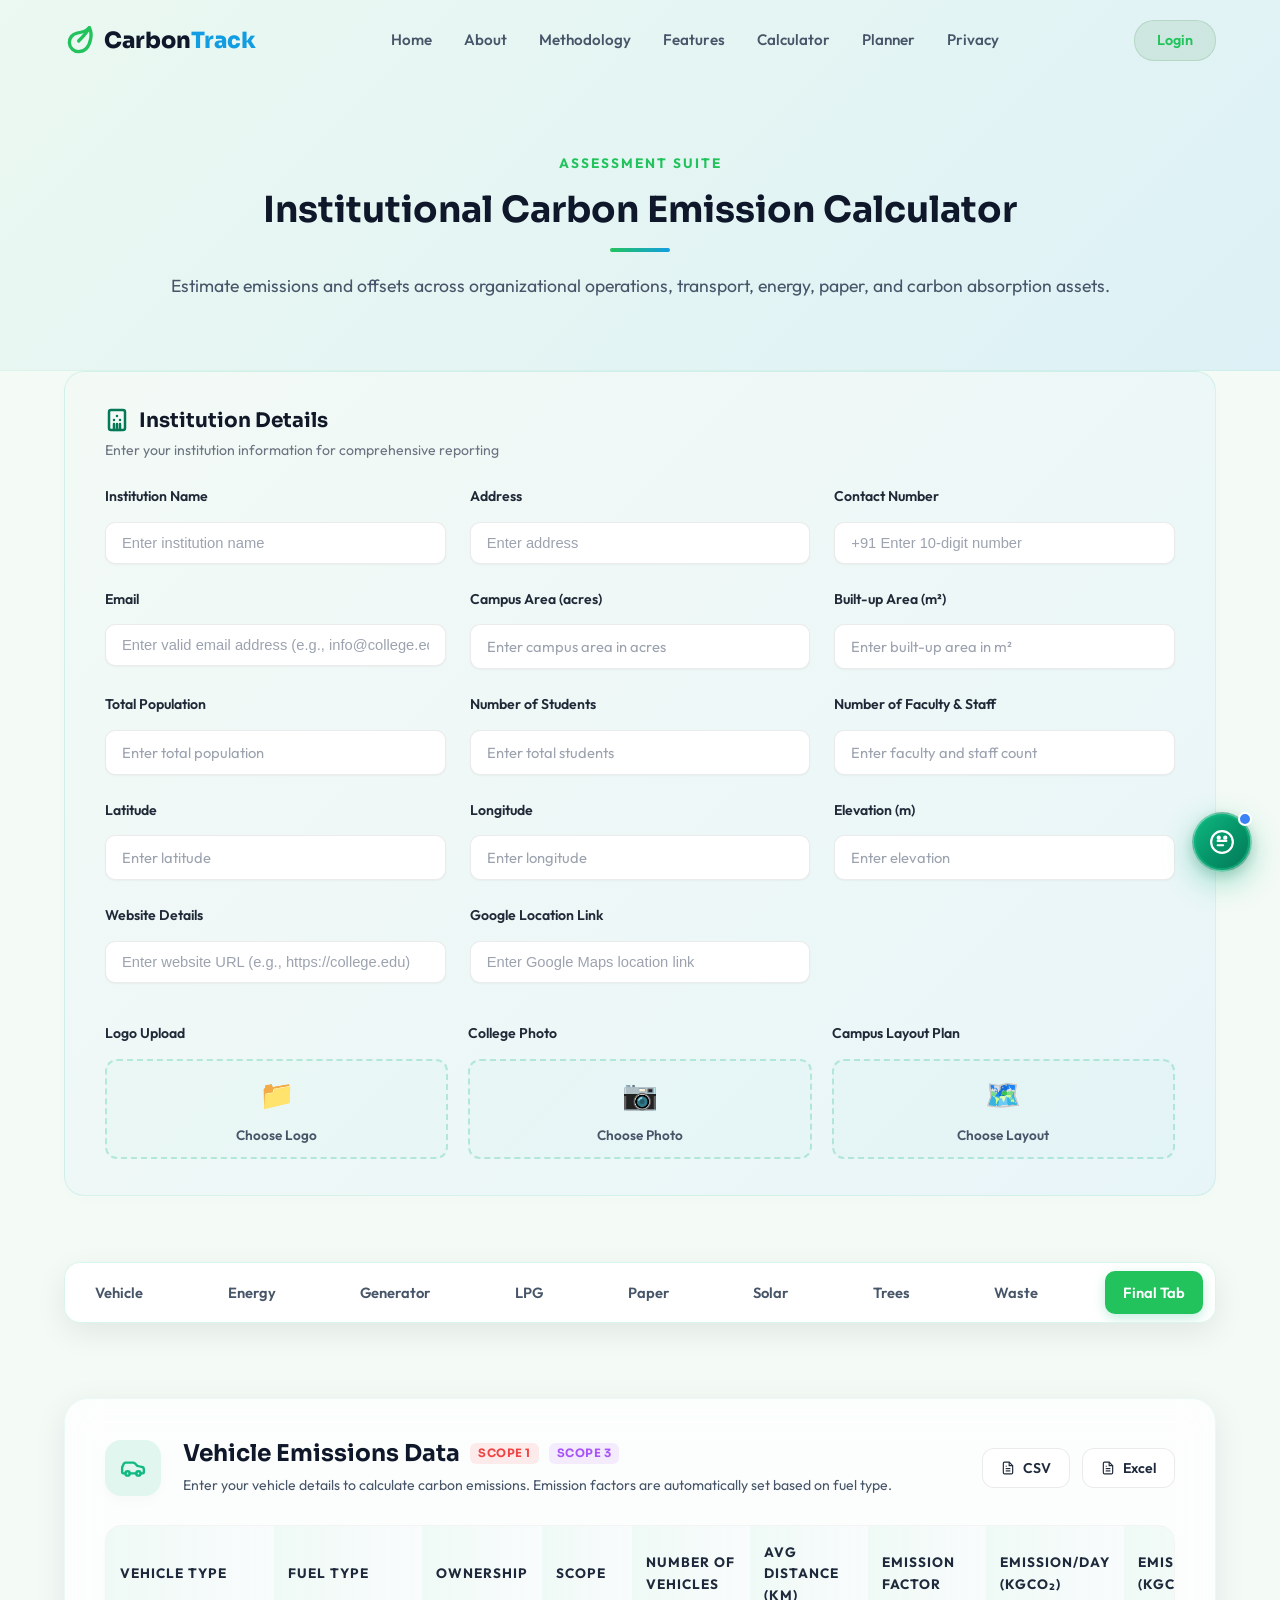
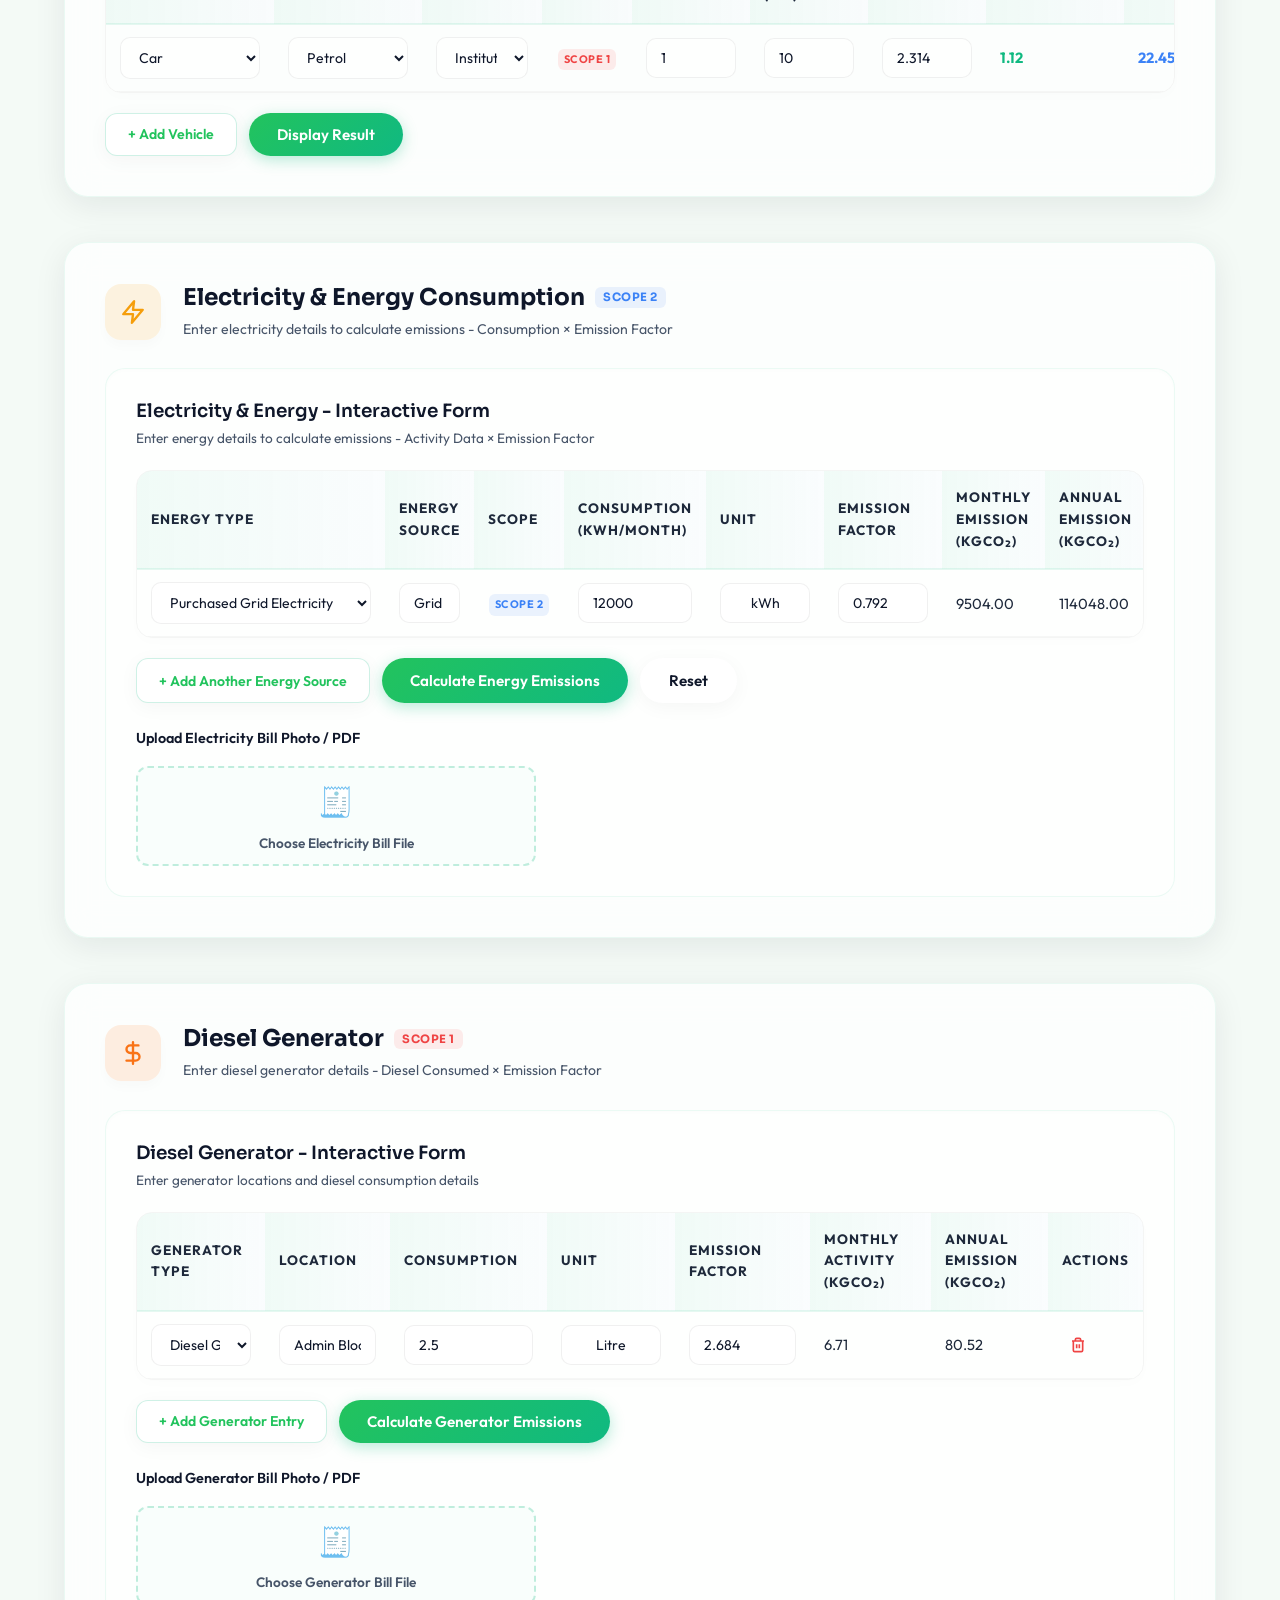
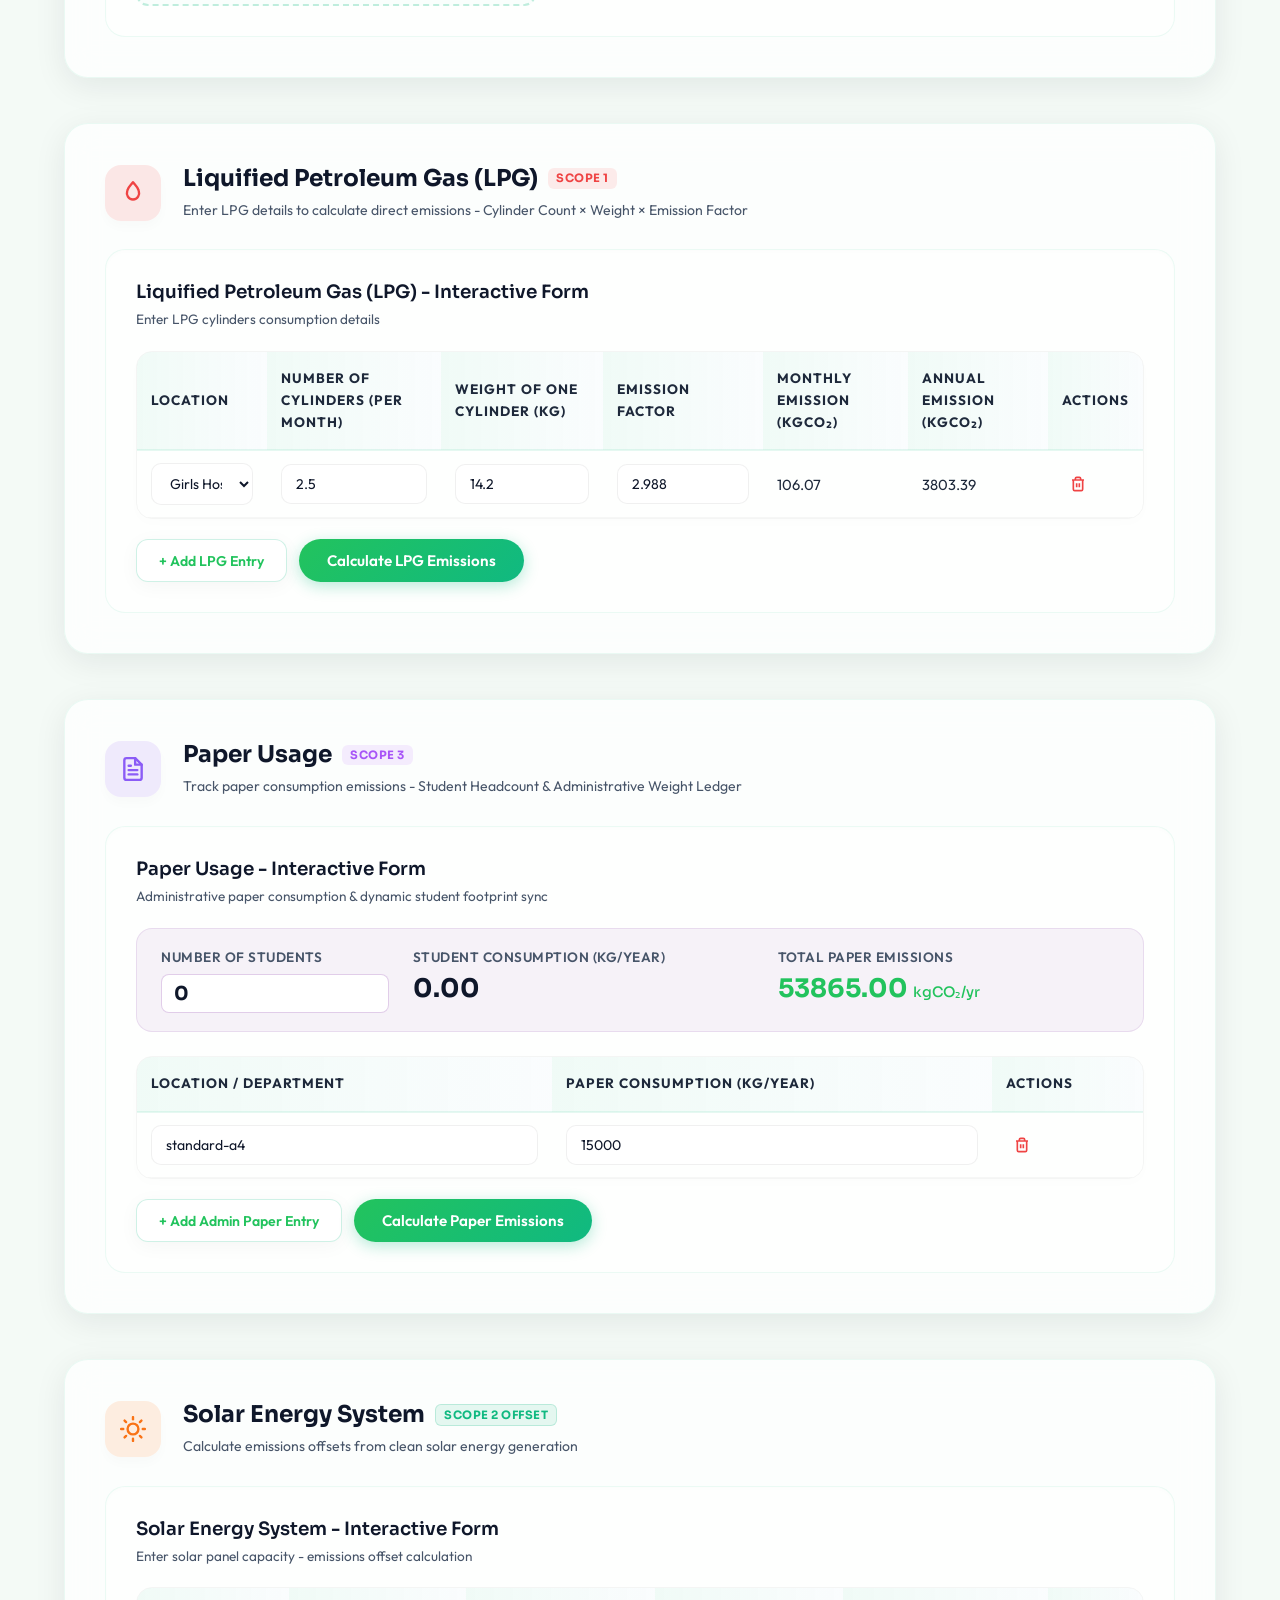
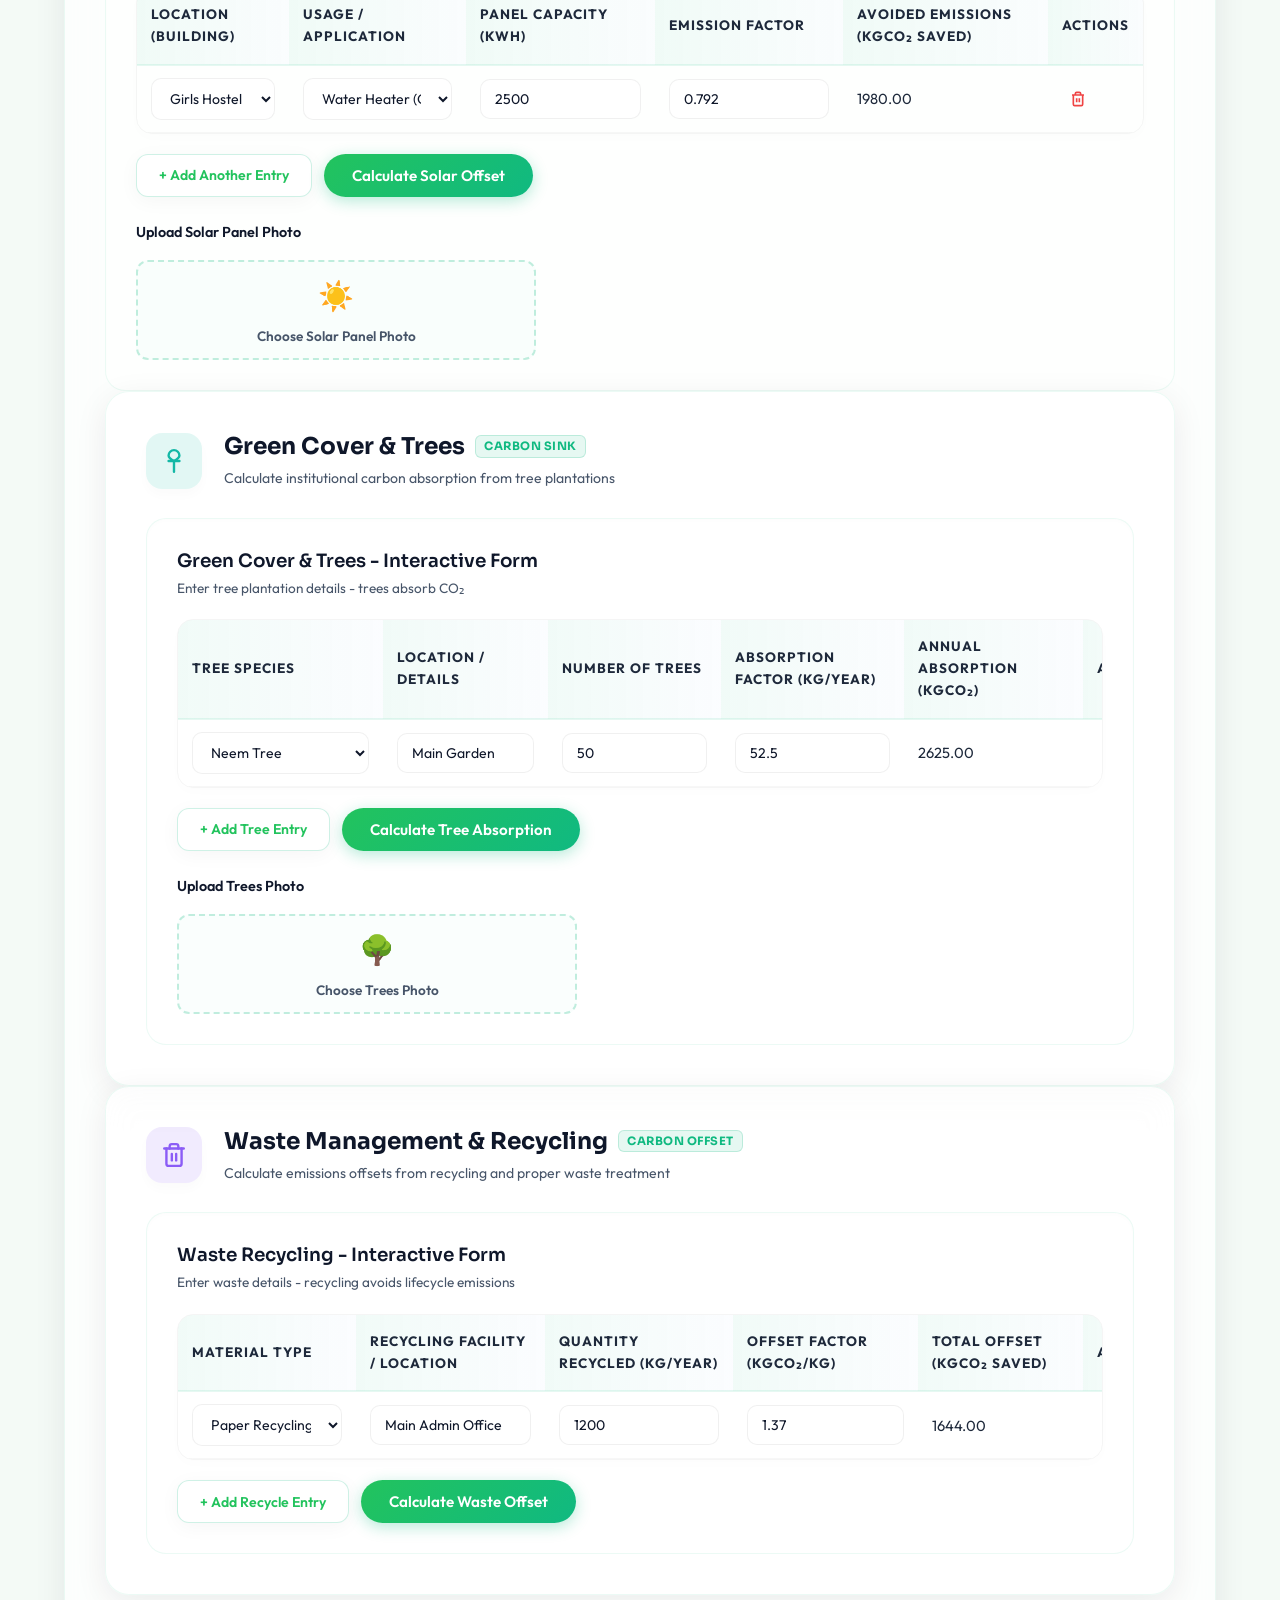
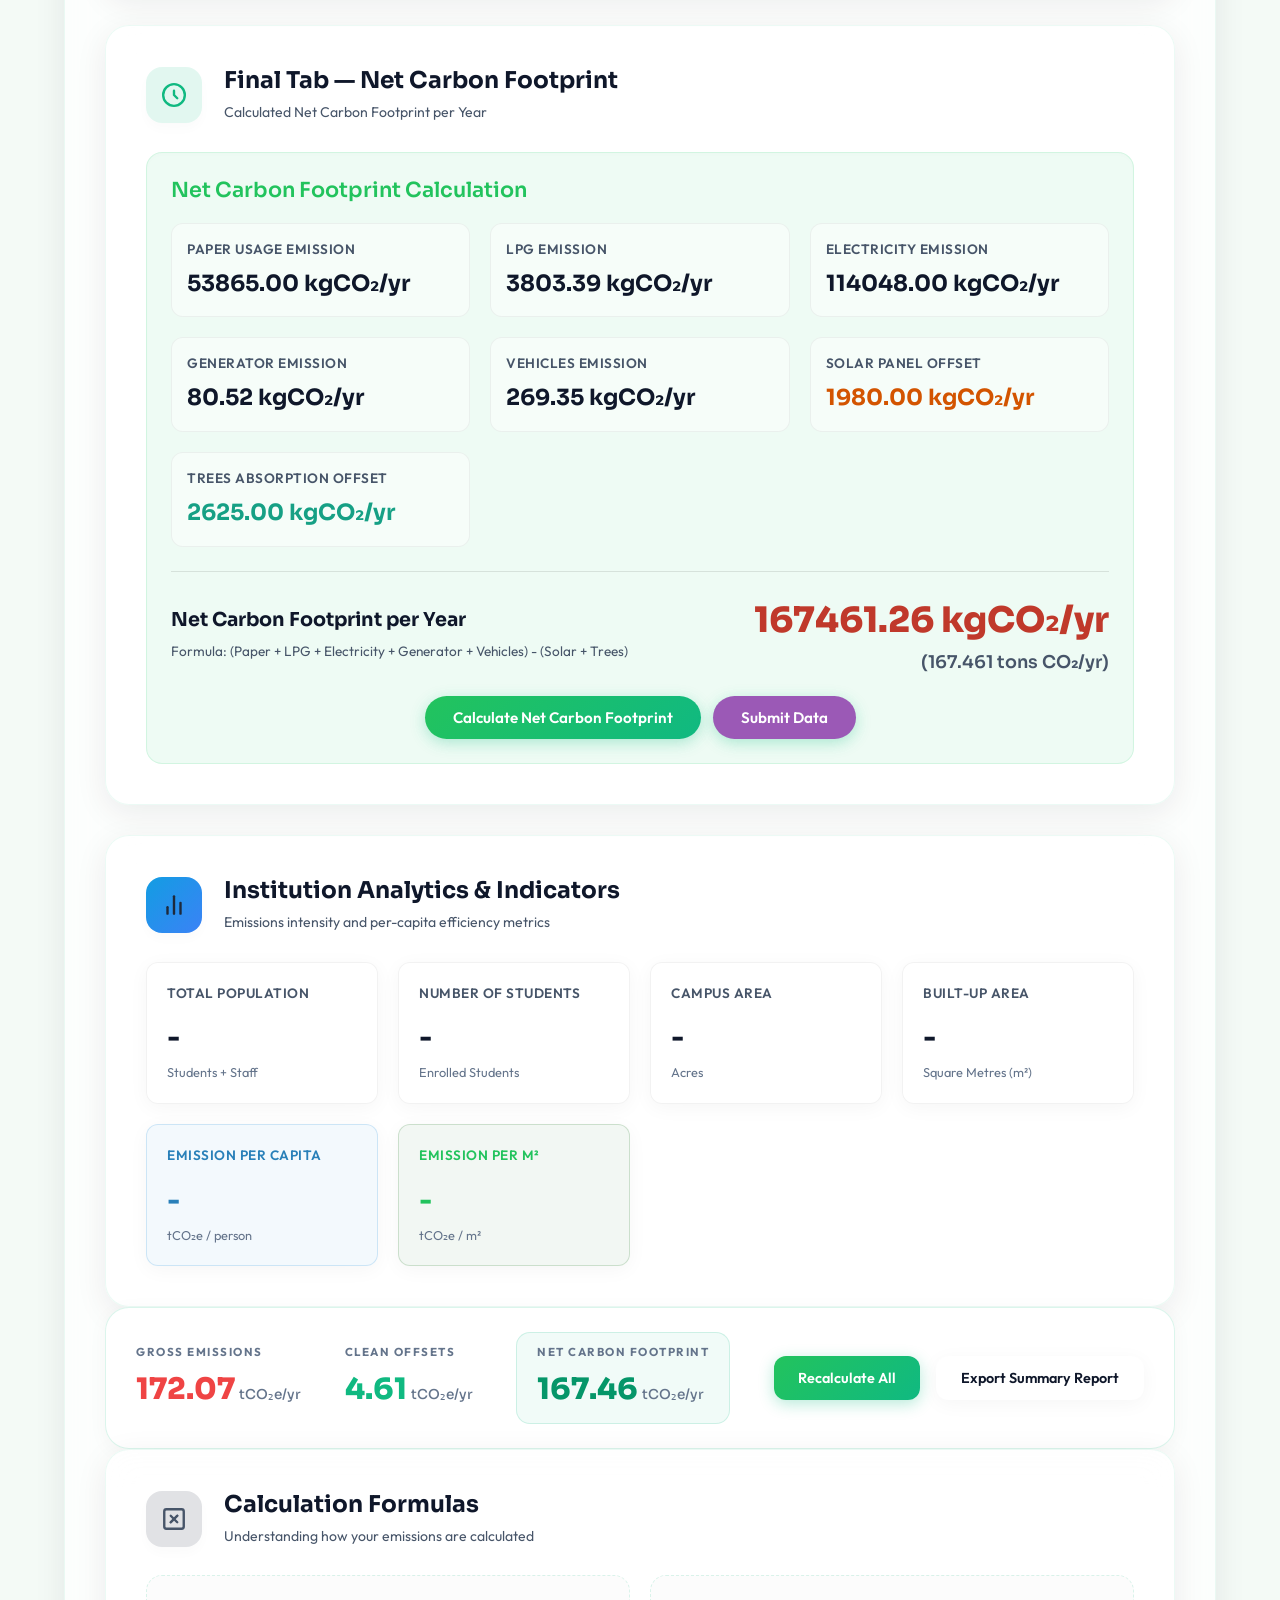
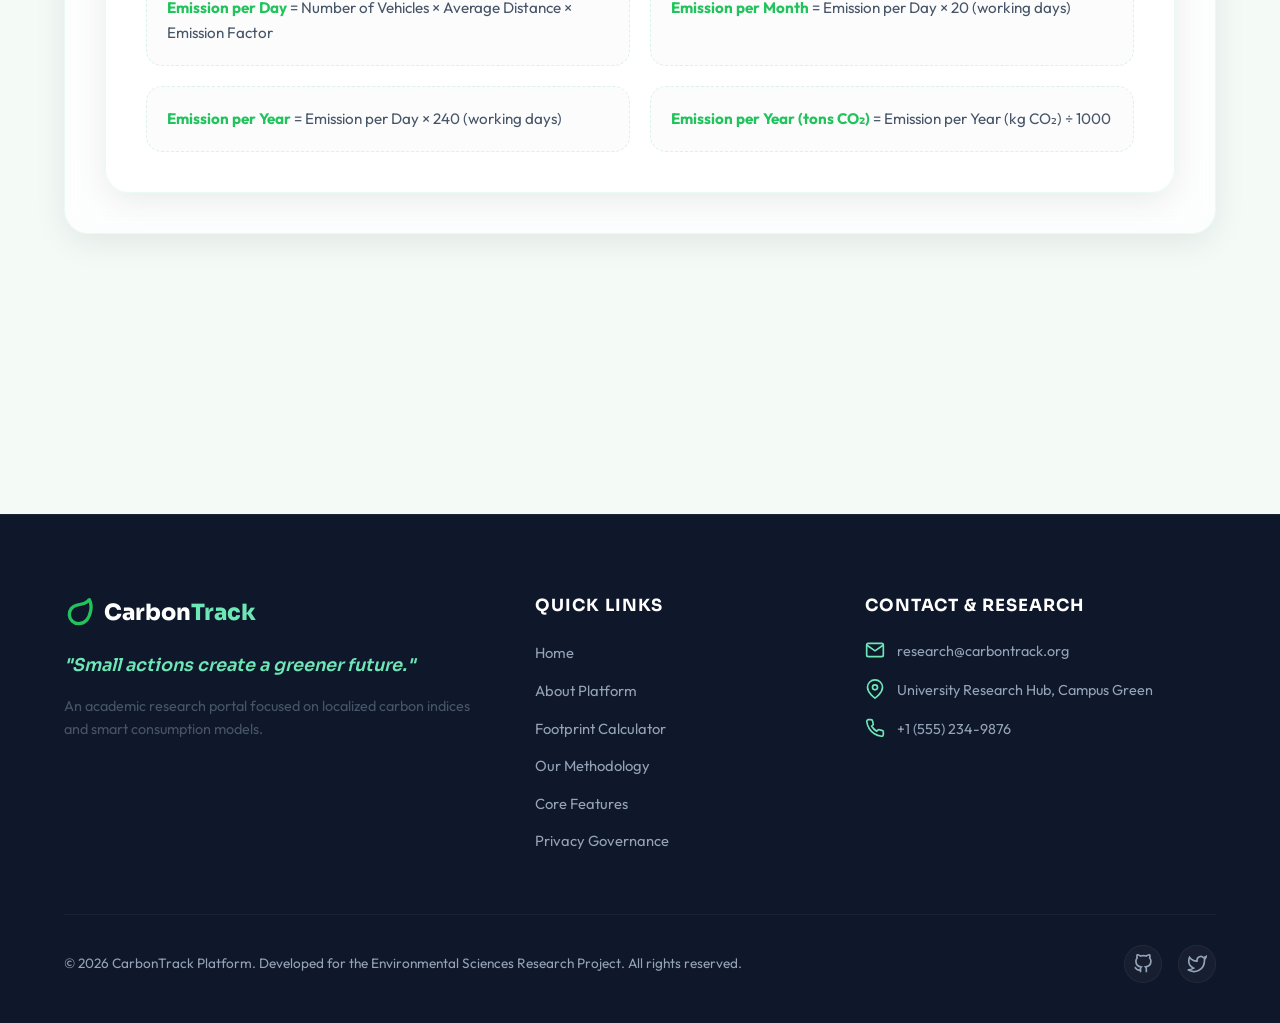
==== carbontrack/calculator.html @ 935bd458 "Add files via upload" ====
<!DOCTYPE html>
<html lang="en">
<head>
    <meta charset="UTF-8">
    <meta name="viewport" content="width=device-width, initial-scale=1.0">
    <title>Carbon Calculator — CarbonTrack</title>
    <!-- SEO Meta Tags -->
    <meta name="description" content="Advanced institutional carbon emission calculator. Compute Scope 1, 2, and 3 emissions, track fuel, energy, LPG, paper usage, solar offsets, and tree absorption in real-time.">
    <meta name="keywords" content="carbon calculator, emissions calculator, scope 1 2 3 tracker, institutional carbon footprint">
    <!-- Google Fonts -->
    <link rel="preconnect" href="https://fonts.googleapis.com">
    <link rel="preconnect" href="https://fonts.gstatic.com" crossorigin>
    <link href="https://fonts.googleapis.com/css2?family=Outfit:wght@300;400;500;600;700;800&family=Sora:wght@400;600;700;800&display=swap" rel="stylesheet">
    <!-- Stylesheets -->
    <link rel="stylesheet" href="styles.css">
</head>
<body>

    <!-- Header / Navigation Bar -->
    <header class="navbar" id="navbar">
        <div class="nav-container">
            <a href="index.html#home" class="logo" id="nav-logo">
                <svg class="logo-svg" viewBox="0 0 24 24" fill="none" stroke="currentColor" stroke-width="2.5" stroke-linecap="round" stroke-linejoin="round">
                    <path d="M11 20A7 7 0 0 1 9.8 6.1C15.5 5 17 4.48 19 2c1 2 2 3.5 1 8.5C18.4 18 14.5 20 11 20z"></path>
                    <path d="M19 2c-2.26 4.33-5.27 7.14-8 10"></path>
                </svg>
                <span>Carbon<span>Track</span></span>
            </a>
            
            <nav class="nav-menu" id="nav-menu">
                <a href="index.html#home" class="nav-link">Home</a>
                <a href="index.html#about" class="nav-link">About</a>
                <a href="index.html#methodology" class="nav-link">Methodology</a>
                <a href="index.html#features" class="nav-link">Features</a>
                <a href="calculator.html" class="nav-link active">Calculator</a>
                <a href="index.html#planner" class="nav-link">Planner</a>
                <a href="index.html#privacy" class="nav-link">Privacy</a>
                <a href="index.html#login" class="nav-btn-login-mobile">Login</a>
            </nav>

            <div class="nav-actions">
                <a href="index.html#login" class="btn-login-nav" id="login-nav-trigger">Login</a>
                <button class="hamburger-toggle" id="hamburger-toggle" aria-label="Toggle Menu">
                    <span></span>
                    <span></span>
                    <span></span>
                </button>
            </div>
        </div>
    </header>

    <!-- Page Title / Hero Area -->
    <section class="calculator-hero-section">
        <div class="container text-center">
            <span class="section-label">Assessment Suite</span>
            <h1 class="section-title">Institutional Carbon Emission Calculator</h1>
            <div class="title-bar"></div>
            <p class="section-desc">Estimate emissions and offsets across organizational operations, transport, energy, paper, and carbon absorption assets.</p>
        </div>
    </section>

    <!-- Main Calculator Content -->
    <section class="calculator-page-content" style="padding-top: 0;">
        <div class="container">
            <div class="calculator-layout-wrapper">
                
                <!-- 1. Institution Details Card -->
                <div class="calc-card org-details-card scroll-reveal">
                    <div class="org-details-header">
                        <div class="org-details-title-row">
                            <span class="org-details-icon">
                                <svg viewBox="0 0 24 24" fill="none" stroke="currentColor" stroke-width="2.5" stroke-linecap="round" stroke-linejoin="round">
                                    <rect x="4" y="2" width="16" height="20" rx="2" ry="2"></rect>
                                    <line x1="9" y1="22" x2="9" y2="16"></line>
                                    <line x1="15" y1="22" x2="15" y2="16"></line>
                                    <line x1="12" y1="16" x2="12" y2="22"></line>
                                    <path d="M12 8h.01"></path>
                                    <path d="M9 12h.01"></path>
                                    <path d="M15 12h.01"></path>
                                </svg>
                            </span>
                            <h3>Institution Details</h3>
                        </div>
                        <p class="org-details-subtitle">Enter your institution information for comprehensive reporting</p>
                    </div>
                    <div class="calc-card-body">
                        <div class="calculator-form-grid">
                            <div class="form-control">
                                <label for="org-name">Institution Name</label>
                                <input type="text" id="org-name" placeholder="Enter institution name">
                            </div>
                            <div class="form-control">
                                <label for="org-address">Address</label>
                                <input type="text" id="org-address" placeholder="Enter address">
                            </div>
                            <div class="form-control">
                                <label for="org-contact">Contact Number</label>
                                <input type="text" id="org-contact" placeholder="+91 Enter 10-digit number">
                            </div>
                            <div class="form-control">
                                <label for="org-email">Email</label>
                                <input type="email" id="org-email" placeholder="Enter valid email address (e.g., info@college.edu)">
                            </div>
                            <div class="form-control">
                                <label for="org-total-area">Campus Area (acres)</label>
                                <input type="number" id="org-total-area" placeholder="Enter campus area in acres" min="0" step="any">
                            </div>
                            <div class="form-control">
                                <label for="org-builtup-area">Built-up Area (m²)</label>
                                <input type="number" id="org-builtup-area" placeholder="Enter built-up area in m²" min="0" step="any">
                            </div>
                            <div class="form-control">
                                <label for="org-population">Total Population</label>
                                <input type="number" id="org-population" placeholder="Enter total population" min="0">
                            </div>
                            <div class="form-control">
                                <label for="inst-num-students">Number of Students</label>
                                <input type="number" id="inst-num-students" placeholder="Enter total students" min="0">
                            </div>
                            <div class="form-control">
                                <label for="inst-num-faculty-staff">Number of Faculty & Staff</label>
                                <input type="number" id="inst-num-faculty-staff" placeholder="Enter faculty and staff count" min="0">
                            </div>
                            <div class="form-control">
                                <label for="org-lat">Latitude</label>
                                <input type="number" id="org-lat" placeholder="Enter latitude" step="any">
                            </div>
                            <div class="form-control">
                                <label for="org-lng">Longitude</label>
                                <input type="number" id="org-lng" placeholder="Enter longitude" step="any">
                            </div>
                            <div class="form-control">
                                <label for="org-elevation">Elevation (m)</label>
                                <input type="number" id="org-elevation" placeholder="Enter elevation">
                            </div>
                            <div class="form-control">
                                <label for="org-website">Website Details</label>
                                <input type="url" id="org-website" placeholder="Enter website URL (e.g., https://college.edu)">
                            </div>
                            <div class="form-control">
                                <label for="org-google-maps">Google Location Link</label>
                                <input type="url" id="org-google-maps" placeholder="Enter Google Maps location link">
                            </div>
                            <!-- 3 file upload controls in one line -->
                            <div style="grid-column: 1 / -1; display: grid; grid-template-columns: repeat(auto-fit, minmax(240px, 1fr)); gap: 20px; margin-top: 15px;">
                                <div class="form-control file-upload-control" style="margin: 0;">
                                    <label>Logo Upload</label>
                                    <div class="custom-file-upload">
                                        <input type="file" id="org-logo-file" accept="image/*">
                                        <div class="upload-placeholder" id="logo-placeholder">
                                            <span class="upload-icon">📁</span>
                                            <span class="upload-text">Choose Logo</span>
                                        </div>
                                        <div class="logo-preview-container" id="logo-preview-box" style="display: none;">
                                            <img id="logo-preview-img" src="" alt="Logo Preview">
                                            <button class="remove-preview-btn" id="btn-remove-logo" type="button">&times;</button>
                                        </div>
                                    </div>
                                </div>
                                <div class="form-control file-upload-control" style="margin: 0;">
                                    <label>College Photo</label>
                                    <div class="custom-file-upload">
                                        <input type="file" id="org-photo-file" accept="image/*">
                                        <div class="upload-placeholder" id="photo-placeholder">
                                            <span class="upload-icon">📷</span>
                                            <span class="upload-text">Choose Photo</span>
                                        </div>
                                        <div class="photo-preview-container" id="photo-preview-box" style="display: none;">
                                            <img id="photo-preview-img" src="" alt="College Photo Preview">
                                            <button class="remove-preview-btn" id="btn-remove-photo" type="button">&times;</button>
                                        </div>
                                    </div>
                                </div>
                                <div class="form-control file-upload-control" style="margin: 0;">
                                    <label>Campus Layout Plan</label>
                                    <div class="custom-file-upload">
                                        <input type="file" id="org-layout-file" accept="image/*,application/pdf">
                                        <div class="upload-placeholder" id="layout-placeholder">
                                            <span class="upload-icon">🗺️</span>
                                            <span class="upload-text">Choose Layout</span>
                                        </div>
                                        <div class="layout-preview-container" id="layout-preview-box" style="display: none;">
                                            <span class="file-icon">📄</span>
                                            <span id="layout-file-name" class="file-name-label">Layout File</span>
                                            <button class="remove-preview-btn" id="btn-remove-layout" type="button">&times;</button>
                                        </div>
                                    </div>
                                </div>
                            </div>
                        </div>
                    </div>
                </div>

                <!-- Calculator Category Sub-Navigation Bar -->
                <div class="calculator-subnav-wrapper" id="calc-subnav-wrapper" style="margin-top: 15px;">
                    <nav class="calculator-subnav" id="calc-subnav">
                        <a href="#sec-vehicle" class="subnav-link active" data-sec="sec-vehicle">Vehicle</a>
                        <a href="#sec-energy" class="subnav-link" data-sec="sec-energy">Energy</a>
                        <a href="#sec-generator" class="subnav-link" data-sec="sec-generator">Generator</a>
                        <a href="#sec-lpg" class="subnav-link" data-sec="sec-lpg">LPG</a>
                        <a href="#sec-paper" class="subnav-link" data-sec="sec-paper">Paper</a>
                        <a href="#sec-solar" class="subnav-link" data-sec="sec-solar">Solar</a>
                        <a href="#sec-trees" class="subnav-link" data-sec="sec-trees">Trees</a>
                        <a href="#sec-waste" class="subnav-link" data-sec="sec-waste">Waste</a>
                        <a href="#sec-final" class="subnav-link" data-sec="sec-final">Final Tab</a>
                    </nav>
                </div>

                <!-- 2. Vehicle Emissions Data Card -->
                <div class="calc-card glass-card scroll-reveal" id="sec-vehicle">
                    <div class="calc-card-header">
                        <div class="header-icon-box bg-green">
                            <svg viewBox="0 0 24 24" fill="none" stroke="currentColor" stroke-width="2.2" stroke-linecap="round" stroke-linejoin="round">
                                <path d="M19 17h2c.6 0 1-.4 1-1v-3c0-.9-.7-1.7-1.5-1.9C18.7 10.6 16 10 16 10s-1.3-1.4-2.2-2.3c-.5-.4-1.1-.7-1.8-.7H5c-.6 0-1.1.4-1.4.9l-1.4 2.9A3.7 3.7 0 0 0 2 12v4c0 .6.4 1 1 1h2"></path>
                                <circle cx="7" cy="17" r="2"></circle>
                                <path d="M9 17h6"></path>
                                <circle cx="17" cy="17" r="2"></circle>
                            </svg>
                        </div>
                        <div class="header-titles">
                            <h3 style="display: flex; align-items: center; gap: 10px; flex-wrap: wrap;">
                                Vehicle Emissions Data
                                <span class="init-scope-badge scope1">Scope 1</span>
                                <span class="init-scope-badge scope3">Scope 3</span>
                            </h3>
                            <p>Enter your vehicle details to calculate carbon emissions. Emission factors are automatically set based on fuel type.</p>
                        </div>
                        <div class="header-actions">
                            <button class="btn btn-export" id="btn-export-vehicle-csv">
                                <svg width="14" height="14" viewBox="0 0 24 24" fill="none" stroke="currentColor" stroke-width="2"><path d="M14 2H6a2 2 0 0 0-2 2v16a2 2 0 0 0 2 2h12a2 2 0 0 0 2-2V8z"></path><polyline points="14 2 14 8 20 8"></polyline><line x1="16" y1="13" x2="8" y2="13"></line><line x1="16" y1="17" x2="8" y2="17"></line><polyline points="10 9 9 9 8 9"></polyline></svg>
                                CSV
                            </button>
                            <button class="btn btn-export" id="btn-export-vehicle-excel">
                                <svg width="14" height="14" viewBox="0 0 24 24" fill="none" stroke="currentColor" stroke-width="2"><path d="M14 2H6a2 2 0 0 0-2 2v16a2 2 0 0 0 2 2h12a2 2 0 0 0 2-2V8z"></path><polyline points="14 2 14 8 20 8"></polyline><line x1="16" y1="13" x2="8" y2="13"></line><line x1="16" y1="17" x2="8" y2="17"></line><polyline points="10 9 9 9 8 9"></polyline></svg>
                                Excel
                            </button>
                        </div>
                    </div>
                    <div class="calc-card-body">
                        <div class="table-container">
                            <table class="calc-table" id="vehicle-table">
                                <thead>
                                    <tr>
                                        <th>Vehicle Type</th>
                                        <th>Fuel Type</th>
                                        <th>Ownership</th>
                                        <th>Scope</th>
                                        <th>Number of Vehicles</th>
                                        <th>Avg Distance (km)</th>
                                        <th>Emission Factor</th>
                                        <th>Emission/Day (kgCO₂)</th>
                                        <th>Emission/Month (kgCO₂)</th>
                                        <th>Emission/Year (kgCO₂)</th>
                                        <th>Emission/Year (tons CO₂)</th>
                                        <th>Actions</th>
                                    </tr>
                                </thead>
                                <tbody id="vehicle-rows-container">
                                    <!-- Dynamic rows inserted here -->
                                </tbody>
                            </table>
                        </div>
                        <div class="form-actions-row" style="margin-top: 16px; display: flex; gap: 12px; flex-wrap: wrap;">
                            <button class="btn btn-add" id="btn-add-vehicle">
                                <span>+ Add Vehicle</span>
                            </button>
                            <button class="btn btn-primary" id="btn-calculate-vehicles">Display Result</button>
                        </div>

                        <!-- Vehicle Results Summary Card -->
                        <div class="vehicle-results-summary" id="vehicle-results-summary" style="display: none; margin-top: 24px; background: rgba(46, 204, 113, 0.08); padding: 18px 24px; border-radius: 16px; border: 1px solid rgba(46, 204, 113, 0.15);">
                            <h4 style="font-size: 1.1rem; font-weight: 700; color: var(--primary); margin-bottom: 12px; font-family: var(--font-display);">Vehicle Emissions Summary</h4>
                            <div style="display: flex; gap: 24px; flex-wrap: wrap;">
                                <div style="flex: 1; min-width: 150px;">
                                    <span style="font-size: 0.85rem; color: var(--text-secondary); display: block; font-weight: 600; text-transform: uppercase; letter-spacing: 0.5px;">Total Daily Emission</span>
                                    <span id="vehicle-sum-day" style="font-size: 1.6rem; font-weight: 700; color: var(--dark); font-family: var(--font-display);">0.00 <span style="font-size: 0.9rem; font-weight: 500; color: var(--text-secondary);">kgCO₂/day</span></span>
                                </div>
                                <div style="flex: 1.5; min-width: 180px;">
                                    <span style="font-size: 0.85rem; color: var(--text-secondary); display: block; font-weight: 600; text-transform: uppercase; letter-spacing: 0.5px;">Total Monthly Emission</span>
                                    <span id="vehicle-sum-month" style="font-size: 1.6rem; font-weight: 700; color: var(--dark); font-family: var(--font-display);">0.00 <span style="font-size: 0.9rem; font-weight: 500; color: var(--text-secondary);">kgCO₂/month</span></span>
                                </div>
                                <div style="flex: 1.5; min-width: 180px;">
                                    <span style="font-size: 0.85rem; color: var(--text-secondary); display: block; font-weight: 600; text-transform: uppercase; letter-spacing: 0.5px;">Total Annual Emission</span>
                                    <span id="vehicle-sum-year" style="font-size: 1.6rem; font-weight: 700; color: var(--primary); font-family: var(--font-display);">0.00 <span style="font-size: 0.9rem; font-weight: 500; color: var(--text-secondary);">kgCO₂/yr</span></span>
                                </div>
                            </div>
                        </div>
                    </div>
                </div>

                <!-- 3. Electricity & Energy Consumption Card -->
                <div class="calc-card glass-card scroll-reveal" id="sec-energy">
                    <div class="calc-card-header">
                        <div class="header-icon-box bg-yellow">
                            <svg viewBox="0 0 24 24" fill="none" stroke="currentColor" stroke-width="2.2" stroke-linecap="round" stroke-linejoin="round">
                                <polygon points="13 2 3 14 12 14 11 22 21 10 12 10 13 2"></polygon>
                            </svg>
                        </div>
                        <div class="header-titles">
                            <h3 style="display: flex; align-items: center; gap: 10px; flex-wrap: wrap;">
                                Electricity & Energy Consumption
                                <span class="init-scope-badge scope2">Scope 2</span>
                            </h3>
                            <p>Enter electricity details to calculate emissions - Consumption &times; Emission Factor</p>
                        </div>
                    </div>
                    <div class="calc-card-body">
                        <div class="nested-form-section">
                            <h4 class="nested-title">Electricity & Energy - Interactive Form</h4>
                            <p class="nested-subtitle">Enter energy details to calculate emissions - Activity Data &times; Emission Factor</p>
                            
                            <div class="table-container" style="margin-top: 16px;">
                                <table class="calc-table" id="energy-table">
                                    <thead>
                                        <tr>
                                            <th>Energy Type</th>
                                            <th>Energy Source</th>
                                            <th>Scope</th>
                                            <th>Consumption (kWh/month)</th>
                                            <th>Unit</th>
                                            <th>Emission Factor</th>
                                            <th>Monthly Emission (kgCO₂)</th>
                                            <th>Annual Emission (kgCO₂)</th>
                                            <th>Actions</th>
                                        </tr>
                                    </thead>
                                    <tbody id="energy-rows-container">
                                        <!-- Dynamic rows inserted here -->
                                    </tbody>
                                </table>
                            </div>

                            <div class="form-actions-row" style="margin-top: 16px; display: flex; gap: 12px; flex-wrap: wrap;">
                                <button class="btn btn-add" id="btn-add-energy">
                                    <span>+ Add Another Energy Source</span>
                                </button>
                                <button class="btn btn-primary" id="btn-calculate-energy">Calculate Energy Emissions</button>
                                <button class="btn btn-secondary" id="btn-reset-energy">Reset</button>
                            </div>

                            <!-- Electricity Bill Photo Upload -->
                            <div class="form-control file-upload-control" style="margin-top: 24px; max-width: 400px;">
                                <label style="font-weight: 600; color: var(--dark);">Upload Electricity Bill Photo / PDF</label>
                                <div class="custom-file-upload" style="margin-top: 8px;">
                                    <input type="file" id="electricity-bill-file" accept="image/*,application/pdf">
                                    <div class="upload-placeholder" id="electricity-placeholder">
                                        <span class="upload-icon">🧾</span>
                                        <span class="upload-text">Choose Electricity Bill File</span>
                                    </div>
                                    <div class="logo-preview-container" id="electricity-preview-box" style="display: none; align-items: center; gap: 12px; padding: 10px; background: rgba(0,0,0,0.02); border-radius: 8px; border: 1px dashed rgba(0,0,0,0.15);">
                                        <span class="file-icon" style="font-size: 1.5rem;">📄</span>
                                        <span id="electricity-file-name" class="file-name-label" style="font-size: 0.9rem; font-weight: 500; color: var(--dark); overflow: hidden; text-overflow: ellipsis; white-space: nowrap; max-width: 200px;">electricity_bill.pdf</span>
                                        <button class="remove-preview-btn" id="btn-remove-electricity" type="button" style="margin-left: auto; background: none; border: none; font-size: 1.2rem; cursor: pointer; color: #ef4444; font-weight: bold; padding: 0 5px;">&times;</button>
                                    </div>
                                </div>
                            </div>
                        </div>
                    </div>
                </div>

                <!-- 4. Diesel Generator Card -->
                <div class="calc-card glass-card scroll-reveal" id="sec-generator">
                    <div class="calc-card-header">
                        <div class="header-icon-box bg-orange">
                            <svg viewBox="0 0 24 24" fill="none" stroke="currentColor" stroke-width="2.2" stroke-linecap="round" stroke-linejoin="round">
                                <path d="M12 2v20M17 5H9.5a3.5 3.5 0 0 0 0 7h5a3.5 3.5 0 0 1 0 7H6"></path>
                            </svg>
                        </div>
                        <div class="header-titles">
                            <h3 style="display: flex; align-items: center; gap: 10px; flex-wrap: wrap;">
                                Diesel Generator
                                <span class="init-scope-badge scope1">Scope 1</span>
                            </h3>
                            <p>Enter diesel generator details - Diesel Consumed &times; Emission Factor</p>
                        </div>
                    </div>
                    <div class="calc-card-body">
                        <div class="nested-form-section">
                            <h4 class="nested-title">Diesel Generator - Interactive Form</h4>
                            <p class="nested-subtitle">Enter generator locations and diesel consumption details</p>
                            
                            <div class="table-container" style="margin-top: 16px;">
                                <table class="calc-table" id="generator-table">
                                    <thead>
                                        <tr>
                                            <th>Generator Type</th>
                                            <th>Location</th>
                                            <th>Consumption</th>
                                            <th>Unit</th>
                                            <th>Emission Factor</th>
                                            <th>Monthly Activity (kgCO₂)</th>
                                            <th>Annual Emission (kgCO₂)</th>
                                            <th>Actions</th>
                                        </tr>
                                    </thead>
                                    <tbody id="generator-rows-container">
                                        <!-- Dynamic rows inserted here -->
                                    </tbody>
                                </table>
                            </div>

                            <div class="form-actions-row" style="margin-top: 16px; display: flex; gap: 12px; flex-wrap: wrap;">
                                 <button class="btn btn-add" id="btn-add-generator">
                                     <span>+ Add Generator Entry</span>
                                 </button>
                                 <button class="btn btn-primary" id="btn-calculate-generator">Calculate Generator Emissions</button>
                             </div>

                             <!-- Generator Bill Photo Upload -->
                             <div class="form-control file-upload-control" style="margin-top: 24px; max-width: 400px;">
                                 <label style="font-weight: 600; color: var(--dark);">Upload Generator Bill Photo / PDF</label>
                                 <div class="custom-file-upload" style="margin-top: 8px;">
                                     <input type="file" id="generator-bill-file" accept="image/*,application/pdf">
                                     <div class="upload-placeholder" id="generator-placeholder">
                                         <span class="upload-icon">🧾</span>
                                         <span class="upload-text">Choose Generator Bill File</span>
                                     </div>
                                     <div class="logo-preview-container" id="generator-preview-box" style="display: none; align-items: center; gap: 12px; padding: 10px; background: rgba(0,0,0,0.02); border-radius: 8px; border: 1px dashed rgba(0,0,0,0.15);">
                                         <span class="file-icon" style="font-size: 1.5rem;">📄</span>
                                         <span id="generator-file-name" class="file-name-label" style="font-size: 0.9rem; font-weight: 500; color: var(--dark); overflow: hidden; text-overflow: ellipsis; white-space: nowrap; max-width: 200px;">generator_bill.pdf</span>
                                         <button class="remove-preview-btn" id="btn-remove-generator-bill" type="button" style="margin-left: auto; background: none; border: none; font-size: 1.2rem; cursor: pointer; color: #ef4444; font-weight: bold; padding: 0 5px;">&times;</button>
                                     </div>
                                 </div>
                             </div>
                        </div>
                    </div>
                </div>

                <!-- 5. Liquified Petroleum Gas (LPG) Card -->
                <div class="calc-card glass-card scroll-reveal" id="sec-lpg">
                    <div class="calc-card-header">
                        <div class="header-icon-box bg-red">
                            <svg viewBox="0 0 24 24" fill="none" stroke="currentColor" stroke-width="2.2" stroke-linecap="round" stroke-linejoin="round">
                                <path d="M12 2c1.7 2.6 4.3 4.1 5.3 7.8 1.2 4-1 8.2-5.3 8.2-4.3 0-6.5-4.2-5.3-8.2 1-3.7 3.6-5.2 5.3-7.8z"></path>
                            </svg>
                        </div>
                        <div class="header-titles">
                            <h3 style="display: flex; align-items: center; gap: 10px; flex-wrap: wrap;">
                                Liquified Petroleum Gas (LPG)
                                <span class="init-scope-badge scope1">Scope 1</span>
                            </h3>
                            <p>Enter LPG details to calculate direct emissions - Cylinder Count &times; Weight &times; Emission Factor</p>
                        </div>
                    </div>
                    <div class="calc-card-body">
                        <div class="nested-form-section">
                            <h4 class="nested-title">Liquified Petroleum Gas (LPG) - Interactive Form</h4>
                            <p class="nested-subtitle">Enter LPG cylinders consumption details</p>

                            <div class="table-container" style="margin-top: 16px;">
                                <table class="calc-table" id="lpg-table">
                                    <thead>
                                        <tr>
                                            <th>Location</th>
                                            <th>Number of Cylinders (per month)</th>
                                            <th>Weight of One Cylinder (kg)</th>
                                            <th>Emission Factor</th>
                                            <th>Monthly Emission (kgCO₂)</th>
                                            <th>Annual Emission (kgCO₂)</th>
                                            <th>Actions</th>
                                        </tr>
                                    </thead>
                                    <tbody id="lpg-rows-container">
                                        <!-- Dynamic rows inserted here -->
                                    </tbody>
                                </table>
                            </div>

                            <div class="form-actions-row" style="margin-top: 16px; display: flex; gap: 12px; flex-wrap: wrap;">
                                 <button class="btn btn-add" id="btn-add-lpg">
                                     <span>+ Add LPG Entry</span>
                                 </button>
                                 <button class="btn btn-primary" id="btn-calculate-lpg">Calculate LPG Emissions</button>
                             </div>

                             <!-- LPG Results Summary Card -->
                             <div class="lpg-results-summary" id="lpg-results-summary" style="display: none; margin-top: 24px; background: rgba(231, 76, 60, 0.08); padding: 18px 24px; border-radius: 16px; border: 1px solid rgba(231, 76, 60, 0.15);">
                                 <h4 style="font-size: 1.1rem; font-weight: 700; color: #c0392b; margin-bottom: 12px; font-family: var(--font-display);">LPG Emissions Summary</h4>
                                 <div style="display: flex; gap: 24px; flex-wrap: wrap;">
                                     <div style="flex: 1; min-width: 180px;">
                                         <span style="font-size: 0.85rem; color: var(--text-secondary); display: block; font-weight: 600; text-transform: uppercase; letter-spacing: 0.5px;">Total Monthly LPG Emission</span>
                                         <span id="lpg-sum-month" style="font-size: 1.6rem; font-weight: 700; color: var(--dark); font-family: var(--font-display);">0.00 <span style="font-size: 0.9rem; font-weight: 500; color: var(--text-secondary);">kgCO₂/month</span></span>
                                     </div>
                                     <div style="flex: 1; min-width: 180px;">
                                         <span style="font-size: 0.85rem; color: var(--text-secondary); display: block; font-weight: 600; text-transform: uppercase; letter-spacing: 0.5px;">Total Annual LPG Emission</span>
                                         <span id="lpg-sum-year" style="font-size: 1.6rem; font-weight: 700; color: #c0392b; font-family: var(--font-display);">0.00 <span style="font-size: 0.9rem; font-weight: 500; color: var(--text-secondary);">kgCO₂/yr</span></span>
                                     </div>
                                 </div>
                             </div>
                        </div>
                    </div>
                </div>

                <!-- 6. Paper Usage Card -->
                <div class="calc-card glass-card scroll-reveal" id="sec-paper">
                    <div class="calc-card-header">
                        <div class="header-icon-box bg-purple">
                            <svg viewBox="0 0 24 24" fill="none" stroke="currentColor" stroke-width="2.2" stroke-linecap="round" stroke-linejoin="round">
                                <path d="M14 2H6a2 2 0 0 0-2 2v16a2 2 0 0 0 2 2h12a2 2 0 0 0 2-2V8z"></path>
                                <polyline points="14 2 14 8 20 8"></polyline>
                                <line x1="16" y1="13" x2="8" y2="13"></line>
                                <line x1="16" y1="17" x2="8" y2="17"></line>
                                <polyline points="10 9 9 9 8 9"></polyline>
                            </svg>
                        </div>
                        <div class="header-titles">
                            <h3 style="display: flex; align-items: center; gap: 10px; flex-wrap: wrap;">
                                Paper Usage
                                <span class="init-scope-badge scope3">Scope 3</span>
                            </h3>
                            <p>Track paper consumption emissions - Student Headcount &amp; Administrative Weight Ledger</p>
                        </div>
                    </div>
                    <div class="calc-card-body">
                        <div class="nested-form-section">
                            <h4 class="nested-title">Paper Usage - Interactive Form</h4>
                            <p class="nested-subtitle">Administrative paper consumption &amp; dynamic student footprint sync</p>

                            <!-- Dynamic Student Sync Summary -->
                            <div class="paper-students-sync-card" style="margin-bottom: 24px; display: flex; gap: 24px; flex-wrap: wrap; background: rgba(155, 89, 182, 0.08); padding: 18px 24px; border-radius: 16px; border: 1px solid rgba(155, 89, 182, 0.15);">
                                <div style="flex: 1; min-width: 180px; display: flex; flex-direction: column; justify-content: center;">
                                    <label for="paper-student-input" style="font-size: 0.85rem; color: var(--text-secondary); display: block; font-weight: 600; text-transform: uppercase; letter-spacing: 0.5px; margin-bottom: 6px;">Number of Students</label>
                                    <input type="number" id="paper-student-input" value="0" min="0" style="font-size: 1.2rem; font-weight: 700; color: var(--dark); font-family: var(--font-display); width: 100%; border: 1.5px solid rgba(155, 89, 182, 0.3); border-radius: 8px; padding: 6px 12px; background: white; outline: none; transition: border-color 0.2s;" onfocus="this.style.borderColor='rgba(155, 89, 182, 0.8)'" onblur="this.style.borderColor='rgba(155, 89, 182, 0.3)'">
                                </div>
                                <div style="flex: 1.5; min-width: 220px;">
                                    <span style="font-size: 0.85rem; color: var(--text-secondary); display: block; font-weight: 600; text-transform: uppercase; letter-spacing: 0.5px;">Student Consumption (kg/year)</span>
                                    <span id="paper-student-kg" style="font-size: 1.6rem; font-weight: 700; color: var(--dark); font-family: var(--font-display);">0.00 <span style="font-size: 0.9rem; font-weight: 500;">kg/yr</span></span>
                                </div>
                                <div style="flex: 1.5; min-width: 200px;">
                                    <span style="font-size: 0.85rem; color: var(--text-secondary); display: block; font-weight: 600; text-transform: uppercase; letter-spacing: 0.5px;">Total Paper Emissions</span>
                                    <span id="paper-total-emissions" style="font-size: 1.6rem; font-weight: 700; color: var(--primary); font-family: var(--font-display);">0.00 <span style="font-size: 0.9rem; font-weight: 500;">kgCO₂/yr</span></span>
                                </div>
                            </div>

                            <div class="table-container" style="margin-top: 16px;">
                                <table class="calc-table" id="paper-table">
                                    <thead>
                                        <tr>
                                            <th>Location / Department</th>
                                            <th>Paper Consumption (kg/year)</th>
                                            <th>Actions</th>
                                        </tr>
                                    </thead>
                                    <tbody id="paper-rows-container">
                                        <!-- Dynamic rows inserted here -->
                                    </tbody>
                                </table>
                            </div>

                            <div class="form-actions-row" style="margin-top: 16px; display: flex; gap: 12px; flex-wrap: wrap;">
                                <button class="btn btn-add" id="btn-add-paper">
                                    <span>+ Add Admin Paper Entry</span>
                                </button>
                                <button class="btn btn-primary" id="btn-calculate-paper">Calculate Paper Emissions</button>
                            </div>
                        </div>
                    </div>
                </div>

                <!-- 6. Solar Energy System Card -->
                <div class="calc-card glass-card scroll-reveal" id="sec-solar">
                    <div class="calc-card-header">
                        <div class="header-icon-box bg-orange">
                            <svg viewBox="0 0 24 24" fill="none" stroke="currentColor" stroke-width="2.2" stroke-linecap="round" stroke-linejoin="round">
                                <circle cx="12" cy="12" r="5"></circle>
                                <line x1="12" y1="1" x2="12" y2="3"></line>
                                <line x1="12" y1="21" x2="12" y2="23"></line>
                                <line x1="4.22" y1="4.22" x2="5.64" y2="5.64"></line>
                                <line x1="18.36" y1="18.36" x2="19.78" y2="19.78"></line>
                                <line x1="1" y1="12" x2="3" y2="12"></line>
                                <line x1="21" y1="12" x2="23" y2="12"></line>
                                <line x1="4.22" y1="19.78" x2="5.64" y2="18.36"></line>
                                <line x1="18.36" y1="5.64" x2="19.78" y2="4.22"></line>
                            </svg>
                        </div>
                        <div class="header-titles">
                            <h3 style="display: flex; align-items: center; gap: 10px; flex-wrap: wrap;">
                                Solar Energy System
                                <span class="init-scope-badge offset">Scope 2 Offset</span>
                            </h3>
                            <p>Calculate emissions offsets from clean solar energy generation</p>
                        </div>
                    </div>
                    <div class="calc-card-body">
                        <div class="nested-form-section">
                            <h4 class="nested-title">Solar Energy System - Interactive Form</h4>
                            <p class="nested-subtitle">Enter solar panel capacity - emissions offset calculation</p>
                            
                            <div class="table-container" style="margin-top: 16px;">
                                <table class="calc-table" id="solar-table">
                                    <thead>
                                        <tr>
                                            <th>Location (Building)</th>
                                            <th>Usage / Application</th>
                                            <th>Panel Capacity (kWh)</th>
                                            <th>Emission Factor</th>
                                            <th>Avoided Emissions (kgCO₂ Saved)</th>
                                            <th>Actions</th>
                                        </tr>
                                    </thead>
                                    <tbody id="solar-rows-container">
                                        <!-- Dynamic rows inserted here -->
                                    </tbody>
                                </table>
                            </div>

                            <div class="form-actions-row" style="margin-top: 16px; display: flex; gap: 12px; flex-wrap: wrap;">
                                 <button class="btn btn-add" id="btn-add-solar">
                                     <span>+ Add Another Entry</span>
                                 </button>
                                 <button class="btn btn-primary" id="btn-calculate-solar">Calculate Solar Offset</button>
                             </div>

                             <!-- Solar Results Summary Card -->
                             <div class="solar-results-summary" id="solar-results-summary" style="display: none; margin-top: 24px; background: rgba(230, 126, 34, 0.08); padding: 18px 24px; border-radius: 16px; border: 1px solid rgba(230, 126, 34, 0.15);">
                                 <h4 style="font-size: 1.1rem; font-weight: 700; color: #d35400; margin-bottom: 12px; font-family: var(--font-display);">Solar Offset Summary</h4>
                                 <div>
                                     <strong>Total Solar Offset Generated:</strong> <span id="solar-sum-offset" style="font-size: 1.6rem; font-weight: 700; color: #d35400; font-family: var(--font-display);">0.00 <span style="font-size: 0.9rem; font-weight: 500; color: var(--text-secondary);">kgCO₂ Saved/yr</span></span>
                                 </div>
                             </div>

                             <!-- Solar Panel Photo Upload -->
                             <div class="form-control file-upload-control" style="margin-top: 24px; max-width: 400px;">
                                 <label style="font-weight: 600; color: var(--dark);">Upload Solar Panel Photo</label>
                                 <div class="custom-file-upload" style="margin-top: 8px;">
                                     <input type="file" id="solar-photo-file" accept="image/*">
                                     <div class="upload-placeholder" id="solar-placeholder">
                                         <span class="upload-icon">☀️</span>
                                         <span class="upload-text">Choose Solar Panel Photo</span>
                                     </div>
                                     <div class="photo-preview-container" id="solar-preview-box" style="display: none; padding: 10px; background: rgba(0,0,0,0.02); border-radius: 8px; border: 1px dashed rgba(0,0,0,0.15); align-items: center; justify-content: center; position: relative;">
                                         <img id="solar-preview-img" src="" alt="Solar Panel Preview" style="max-height: 100px; border-radius: 8px;">
                                         <button class="remove-preview-btn" id="btn-remove-solar-photo" type="button" style="position: absolute; top: 5px; right: 5px; background: rgba(239, 68, 68, 0.8); border: none; font-size: 1.2rem; cursor: pointer; color: white; font-weight: bold; width: 24px; height: 24px; border-radius: 50%; display: flex; align-items: center; justify-content: center; line-height: 1;">&times;</button>
                                     </div>
                                 </div>
                             </div>
                        </div>
                       <!-- 7. Green Cover & Trees Card -->
                <div class="calc-card glass-card scroll-reveal" id="sec-trees">
                    <div class="calc-card-header">
                        <div class="header-icon-box bg-teal">
                            <svg viewBox="0 0 24 24" fill="none" stroke="currentColor" stroke-width="2.2" stroke-linecap="round" stroke-linejoin="round">
                                <path d="M12 22V12"></path>
                                <path d="M17 12H7"></path>
                                <path d="M12 2a5 5 0 0 0-5 5c0 2 2 3.5 5 5 3-1.5 5-3 5-5a5 5 0 0 0-5-5z"></path>
                            </svg>
                        </div>
                        <div class="header-titles">
                            <h3 style="display: flex; align-items: center; gap: 10px; flex-wrap: wrap;">
                                Green Cover & Trees
                                <span class="init-scope-badge offset">Carbon Sink</span>
                            </h3>
                            <p>Calculate institutional carbon absorption from tree plantations</p>
                        </div>
                    </div>
                    <div class="calc-card-body">
                        <div class="nested-form-section">
                            <h4 class="nested-title">Green Cover & Trees - Interactive Form</h4>
                            <p class="nested-subtitle">Enter tree plantation details - trees absorb CO₂</p>

                            <div class="table-container" style="margin-top: 16px;">
                                <table class="calc-table" id="trees-table">
                                    <thead>
                                        <tr>
                                            <th>Tree Species</th>
                                            <th>Location / Details</th>
                                            <th>Number of Trees</th>
                                            <th>Absorption Factor (kg/year)</th>
                                            <th>Annual Absorption (kgCO₂)</th>
                                            <th>Actions</th>
                                        </tr>
                                    </thead>
                                    <tbody id="trees-rows-container">
                                        <!-- Dynamic rows inserted here -->
                                    </tbody>
                                </table>
                            </div>

                            <div class="form-actions-row" style="margin-top: 16px; display: flex; gap: 12px; flex-wrap: wrap;">
                                 <button class="btn btn-add" id="btn-add-tree">
                                     <span>+ Add Tree Entry</span>
                                 </button>
                                 <button class="btn btn-primary" id="btn-calculate-trees">Calculate Tree Absorption</button>
                             </div>

                             <!-- Trees Results Summary Card -->
                             <div class="tree-results-summary" id="tree-results-summary" style="display: none; margin-top: 24px; background: rgba(26, 188, 156, 0.08); padding: 18px 24px; border-radius: 16px; border: 1px solid rgba(26, 188, 156, 0.15);">
                                 <h4 style="font-size: 1.1rem; font-weight: 700; color: #16a085; margin-bottom: 12px; font-family: var(--font-display);">Trees Absorption Summary</h4>
                                 <div>
                                     <strong>Total Carbon Absorption:</strong> <span id="tree-sum-absorption" style="font-size: 1.6rem; font-weight: 700; color: #16a085; font-family: var(--font-display);">0.00 <span style="font-size: 0.9rem; font-weight: 500; color: var(--text-secondary);">kgCO₂ Absorbed/yr</span></span>
                                 </div>
                             </div>

                             <!-- Trees Photo Upload -->
                             <div class="form-control file-upload-control" style="margin-top: 24px; max-width: 400px;">
                                 <label style="font-weight: 600; color: var(--dark);">Upload Trees Photo</label>
                                 <div class="custom-file-upload" style="margin-top: 8px;">
                                     <input type="file" id="trees-photo-file" accept="image/*">
                                     <div class="upload-placeholder" id="trees-placeholder">
                                         <span class="upload-icon">🌳</span>
                                         <span class="upload-text">Choose Trees Photo</span>
                                     </div>
                                     <div class="photo-preview-container" id="trees-preview-box" style="display: none; padding: 10px; background: rgba(0,0,0,0.02); border-radius: 8px; border: 1px dashed rgba(0,0,0,0.15); align-items: center; justify-content: center; position: relative;">
                                         <img id="trees-preview-img" src="" alt="Trees Preview" style="max-height: 100px; border-radius: 8px;">
                                         <button class="remove-preview-btn" id="btn-remove-trees-photo" type="button" style="position: absolute; top: 5px; right: 5px; background: rgba(239, 68, 68, 0.8); border: none; font-size: 1.2rem; cursor: pointer; color: white; font-weight: bold; width: 24px; height: 24px; border-radius: 50%; display: flex; align-items: center; justify-content: center; line-height: 1;">&times;</button>
                                     </div>
                                 </div>
                             </div>
                        </div>
                    </div>
                </div>

                <!-- 8. Waste Management & Recycling Card -->
                <div class="calc-card glass-card scroll-reveal" id="sec-waste">
                    <div class="calc-card-header">
                        <div class="header-icon-box bg-purple">
                            <svg viewBox="0 0 24 24" fill="none" stroke="currentColor" stroke-width="2.2" stroke-linecap="round" stroke-linejoin="round">
                                <polyline points="3 6 5 6 21 6"></polyline>
                                <path d="M19 6v14a2 2 0 0 1-2 2H7a2 2 0 0 1-2-2V6m3 0V4a2 2 0 0 1 2-2h4a2 2 0 0 1 2 2v2"></path>
                                <line x1="10" y1="11" x2="10" y2="17"></line>
                                <line x1="14" y1="11" x2="14" y2="17"></line>
                            </svg>
                        </div>
                        <div class="header-titles">
                            <h3 style="display: flex; align-items: center; gap: 10px; flex-wrap: wrap;">
                                Waste Management & Recycling
                                <span class="init-scope-badge offset">Carbon Offset</span>
                            </h3>
                            <p>Calculate emissions offsets from recycling and proper waste treatment</p>
                        </div>
                    </div>
                    <div class="calc-card-body">
                        <div class="nested-form-section">
                            <h4 class="nested-title">Waste Recycling - Interactive Form</h4>
                            <p class="nested-subtitle">Enter waste details - recycling avoids lifecycle emissions</p>

                            <div class="table-container" style="margin-top: 16px;">
                                <table class="calc-table" id="waste-table">
                                    <thead>
                                        <tr>
                                            <th>Material Type</th>
                                            <th>Recycling Facility / Location</th>
                                            <th>Quantity Recycled (kg/year)</th>
                                            <th>Offset Factor (kgCO₂/kg)</th>
                                            <th>Total Offset (kgCO₂ Saved)</th>
                                            <th>Actions</th>
                                        </tr>
                                    </thead>
                                    <tbody id="waste-rows-container">
                                        <!-- Dynamic rows inserted here -->
                                    </tbody>
                                </table>
                            </div>

                            <div class="form-actions-row" style="margin-top: 16px; display: flex; gap: 12px; flex-wrap: wrap;">
                                <button class="btn btn-add" id="btn-add-waste">
                                    <span>+ Add Recycle Entry</span>
                                </button>
                                 <button class="btn btn-primary" id="btn-calculate-waste">Calculate Waste Offset</button>
                             </div>
                         </div>
                     </div>
                 </div>

                <!-- 10. Final Tab: Net Carbon Footprint -->
                <div class="calc-card glass-card scroll-reveal" id="sec-final" style="margin-top: 30px;">
                    <div class="calc-card-header">
                        <div class="header-icon-box bg-green">
                            <svg viewBox="0 0 24 24" fill="none" stroke="currentColor" stroke-width="2.2" stroke-linecap="round" stroke-linejoin="round">
                                <circle cx="12" cy="12" r="10"></circle>
                                <path d="M12 8v4l3 3"></path>
                            </svg>
                        </div>
                        <div class="header-titles">
                            <h3>Final Tab — Net Carbon Footprint</h3>
                            <p>Calculated Net Carbon Footprint per Year</p>
                        </div>
                    </div>
                    <div class="calc-card-body">
                        <div class="nested-form-section" style="padding: 24px; border-radius: 16px; background: rgba(46, 204, 113, 0.08); border: 1px solid rgba(46, 204, 113, 0.15);">
                            <h4 class="nested-title" style="color: var(--primary); font-size: 1.3rem; margin-bottom: 20px; font-family: var(--font-display);">Net Carbon Footprint Calculation</h4>
                            
                            <!-- Formulas breakdown -->
                            <div style="display: grid; grid-template-columns: repeat(auto-fit, minmax(220px, 1fr)); gap: 20px; margin-bottom: 24px;">
                                <div style="background: rgba(255,255,255,0.5); padding: 15px; border-radius: 12px; border: 1px solid rgba(0,0,0,0.05);">
                                    <span style="font-size: 0.85rem; color: var(--text-secondary); text-transform: uppercase; font-weight: 600; display: block; letter-spacing: 0.5px;">Paper Usage Emission</span>
                                    <span id="final-paper-emission" style="display: block; font-size: 1.4rem; font-weight: 700; color: var(--dark); margin-top: 5px; font-family: var(--font-display);">0.00 kgCO₂/yr</span>
                                </div>
                                <div style="background: rgba(255,255,255,0.5); padding: 15px; border-radius: 12px; border: 1px solid rgba(0,0,0,0.05);">
                                    <span style="font-size: 0.85rem; color: var(--text-secondary); text-transform: uppercase; font-weight: 600; display: block; letter-spacing: 0.5px;">LPG Emission</span>
                                    <span id="final-lpg-emission" style="display: block; font-size: 1.4rem; font-weight: 700; color: var(--dark); margin-top: 5px; font-family: var(--font-display);">0.00 kgCO₂/yr</span>
                                </div>
                                <div style="background: rgba(255,255,255,0.5); padding: 15px; border-radius: 12px; border: 1px solid rgba(0,0,0,0.05);">
                                    <span style="font-size: 0.85rem; color: var(--text-secondary); text-transform: uppercase; font-weight: 600; display: block; letter-spacing: 0.5px;">Electricity Emission</span>
                                    <span id="final-electricity-emission" style="display: block; font-size: 1.4rem; font-weight: 700; color: var(--dark); margin-top: 5px; font-family: var(--font-display);">0.00 kgCO₂/yr</span>
                                </div>
                                <div style="background: rgba(255,255,255,0.5); padding: 15px; border-radius: 12px; border: 1px solid rgba(0,0,0,0.05);">
                                    <span style="font-size: 0.85rem; color: var(--text-secondary); text-transform: uppercase; font-weight: 600; display: block; letter-spacing: 0.5px;">Generator Emission</span>
                                    <span id="final-generator-emission" style="display: block; font-size: 1.4rem; font-weight: 700; color: var(--dark); margin-top: 5px; font-family: var(--font-display);">0.00 kgCO₂/yr</span>
                                </div>
                                <div style="background: rgba(255,255,255,0.5); padding: 15px; border-radius: 12px; border: 1px solid rgba(0,0,0,0.05);">
                                    <span style="font-size: 0.85rem; color: var(--text-secondary); text-transform: uppercase; font-weight: 600; display: block; letter-spacing: 0.5px;">Vehicles Emission</span>
                                    <span id="final-vehicle-emission" style="display: block; font-size: 1.4rem; font-weight: 700; color: var(--dark); margin-top: 5px; font-family: var(--font-display);">0.00 kgCO₂/yr</span>
                                </div>
                                <div style="background: rgba(255,255,255,0.5); padding: 15px; border-radius: 12px; border: 1px solid rgba(0,0,0,0.05);">
                                    <span style="font-size: 0.85rem; color: var(--text-secondary); text-transform: uppercase; font-weight: 600; display: block; letter-spacing: 0.5px;">Solar Panel Offset</span>
                                    <span id="final-solar-offset" style="display: block; font-size: 1.4rem; font-weight: 700; color: #d35400; margin-top: 5px; font-family: var(--font-display);">0.00 kgCO₂/yr</span>
                                </div>
                                <div style="background: rgba(255,255,255,0.5); padding: 15px; border-radius: 12px; border: 1px solid rgba(0,0,0,0.05);">
                                    <span style="font-size: 0.85rem; color: var(--text-secondary); text-transform: uppercase; font-weight: 600; display: block; letter-spacing: 0.5px;">Trees Absorption Offset</span>
                                    <span id="final-trees-offset" style="display: block; font-size: 1.4rem; font-weight: 700; color: #16a085; margin-top: 5px; font-family: var(--font-display);">0.00 kgCO₂/yr</span>
                                </div>
                            </div>
                            
                            <!-- Net Calculation and Result Display -->
                            <div style="border-top: 1px solid rgba(0,0,0,0.1); padding-top: 20px; display: flex; align-items: center; justify-content: space-between; flex-wrap: wrap; gap: 20px;">
                                <div>
                                    <h5 style="font-size: 1.2rem; font-weight: 700; margin: 0; color: var(--dark); font-family: var(--font-display);">Net Carbon Footprint per Year</h5>
                                    <p style="margin: 5px 0 0 0; font-size: 0.85rem; color: var(--text-secondary);">
                                        Formula: (Paper + LPG + Electricity + Generator + Vehicles) - (Solar + Trees)
                                    </p>
                                </div>
                                <div style="text-align: right;">
                                    <span id="final-net-footprint" style="font-size: 2.2rem; font-weight: 800; color: var(--primary); display: block; font-family: var(--font-display);">0.00 kgCO₂/yr</span>
                                    <span id="final-net-footprint-tons" style="font-size: 1.1rem; font-weight: 600; color: var(--text-secondary); display: block; font-family: var(--font-display);">(0.000 tons CO₂/yr)</span>
                                </div>
                            </div>
                            
                            <div style="margin-top: 20px; display: flex; justify-content: center; gap: 12px; flex-wrap: wrap;">
                                <button class="btn btn-primary" id="btn-calculate-final">Calculate Net Carbon Footprint</button>
                                <button class="btn btn-primary" id="btn-submit-backend" style="background: #9b59b6; border-color: #8e44ad;">Submit Data</button>
                            </div>
                        </div>
                    </div>
                </div>

                <!-- 9. Institution Analytics & Performance Indicators Card -->
                <div class="calc-card glass-card scroll-reveal" id="sec-analytics" style="margin-top: 30px;">
                    <div class="calc-card-header">
                        <div class="header-icon-box bg-blue">
                            <svg viewBox="0 0 24 24" fill="none" stroke="currentColor" stroke-width="2.2" stroke-linecap="round" stroke-linejoin="round">
                                <line x1="18" y1="20" x2="18" y2="10"></line>
                                <line x1="12" y1="20" x2="12" y2="4"></line>
                                <line x1="6" y1="20" x2="6" y2="14"></line>
                            </svg>
                        </div>
                        <div class="header-titles">
                            <h3>Institution Analytics &amp; Indicators</h3>
                            <p>Emissions intensity and per-capita efficiency metrics</p>
                        </div>
                    </div>
                    <div class="calc-card-body">
                        <div class="grid grid-3" style="display: grid; grid-template-columns: repeat(auto-fit, minmax(220px, 1fr)); gap: 20px; margin-top: 15px;">
                            <div class="card analytics-stat-box" style="padding: 20px; border-radius: 12px; background: rgba(255, 255, 255, 0.5); border: 1px solid rgba(0, 0, 0, 0.05); display: flex; flex-direction: column;">
                                <span style="font-size: 0.85rem; color: var(--text-secondary); text-transform: uppercase; font-weight: 600; letter-spacing: 0.5px;">Total Population</span>
                                <span id="analytics-population" style="font-size: 1.8rem; font-weight: 700; color: var(--dark); margin-top: 8px;">-</span>
                                <span style="font-size: 0.8rem; color: var(--text-muted); margin-top: 4px;">Students + Staff</span>
                            </div>
                            <div class="card analytics-stat-box" style="padding: 20px; border-radius: 12px; background: rgba(255, 255, 255, 0.5); border: 1px solid rgba(0, 0, 0, 0.05); display: flex; flex-direction: column;">
                                <span style="font-size: 0.85rem; color: var(--text-secondary); text-transform: uppercase; font-weight: 600; letter-spacing: 0.5px;">Number of Students</span>
                                <span id="analytics-students" style="font-size: 1.8rem; font-weight: 700; color: var(--dark); margin-top: 8px;">-</span>
                                <span style="font-size: 0.8rem; color: var(--text-muted); margin-top: 4px;">Enrolled Students</span>
                            </div>
                            <div class="card analytics-stat-box" style="padding: 20px; border-radius: 12px; background: rgba(255, 255, 255, 0.5); border: 1px solid rgba(0, 0, 0, 0.05); display: flex; flex-direction: column;">
                                <span style="font-size: 0.85rem; color: var(--text-secondary); text-transform: uppercase; font-weight: 600; letter-spacing: 0.5px;">Campus Area</span>
                                <span id="analytics-campus-area" style="font-size: 1.8rem; font-weight: 700; color: var(--dark); margin-top: 8px;">-</span>
                                <span style="font-size: 0.8rem; color: var(--text-muted); margin-top: 4px;">Acres</span>
                            </div>
                            <div class="card analytics-stat-box" style="padding: 20px; border-radius: 12px; background: rgba(255, 255, 255, 0.5); border: 1px solid rgba(0, 0, 0, 0.05); display: flex; flex-direction: column;">
                                <span style="font-size: 0.85rem; color: var(--text-secondary); text-transform: uppercase; font-weight: 600; letter-spacing: 0.5px;">Built-up Area</span>
                                <span id="analytics-builtup-area" style="font-size: 1.8rem; font-weight: 700; color: var(--dark); margin-top: 8px;">-</span>
                                <span style="font-size: 0.8rem; color: var(--text-muted); margin-top: 4px;">Square Metres (m²)</span>
                            </div>
                            <div class="card analytics-stat-box highlight-blue" style="padding: 20px; border-radius: 12px; background: rgba(52, 152, 219, 0.06); border: 1px solid rgba(52, 152, 219, 0.2); display: flex; flex-direction: column;">
                                <span style="font-size: 0.85rem; color: #2980b9; text-transform: uppercase; font-weight: 600; letter-spacing: 0.5px;">Emission per Capita</span>
                                <span id="analytics-per-capita" style="font-size: 1.8rem; font-weight: 700; color: #2980b9; margin-top: 8px;">-</span>
                                <span style="font-size: 0.8rem; color: var(--text-muted); margin-top: 4px;">tCO₂e / person</span>
                            </div>
                            <div class="card analytics-stat-box highlight-green" style="padding: 20px; border-radius: 12px; background: rgba(46, 125, 50, 0.06); border: 1px solid rgba(46, 125, 50, 0.2); display: flex; flex-direction: column;">
                                <span style="font-size: 0.85rem; color: var(--primary); text-transform: uppercase; font-weight: 600; letter-spacing: 0.5px;">Emission per m²</span>
                                <span id="analytics-per-sqm" style="font-size: 1.8rem; font-weight: 700; color: var(--primary); margin-top: 8px;">-</span>
                                <span style="font-size: 0.8rem; color: var(--text-muted); margin-top: 4px;">tCO₂e / m²</span>
                            </div>
                        </div>
                    </div>
                </div>

                <!-- Summary Dashboard Widget (Static Card) -->
                <div class="sticky-summary-widget shadow-reveal" id="summary-widget">
                    <div class="summary-widget-container">
                        <div class="summary-stat-box">
                            <span class="stat-label">Gross Emissions</span>
                            <span class="stat-value text-red" id="summary-gross">0.00 <span class="stat-unit">tCO₂e/yr</span></span>
                        </div>
                        <div class="summary-stat-box">
                            <span class="stat-label">Clean Offsets</span>
                            <span class="stat-value text-green" id="summary-offsets">0.00 <span class="stat-unit">tCO₂e/yr</span></span>
                        </div>
                        <div class="summary-stat-box highlight">
                            <span class="stat-label">Net Carbon Footprint</span>
                            <span class="stat-value" id="summary-net">0.00 <span class="stat-unit">tCO₂e/yr</span></span>
                        </div>
                        <div class="summary-actions">
                            <button class="btn btn-primary" id="btn-recalculate-all">Recalculate All</button>
                            <button class="btn btn-secondary" id="btn-export-full-report">Export Summary Report</button>
                        </div>
                    </div>
                </div>

                <!-- 8. Calculation Formulas Card -->
                <div class="calc-card glass-card scroll-reveal">
                    <div class="calc-card-header">
                        <div class="header-icon-box bg-dark">
                            <svg viewBox="0 0 24 24" fill="none" stroke="currentColor" stroke-width="2.2" stroke-linecap="round" stroke-linejoin="round">
                                <rect x="3" y="3" width="18" height="18" rx="2" ry="2"></rect>
                                <line x1="9" y1="9" x2="15" y2="15"></line>
                                <line x1="15" y1="9" x2="9" y2="15"></line>
                                <line x1="9" y1="15" x2="15" y2="9"></line>
                            </svg>
                        </div>
                        <div class="header-titles">
                            <h3>Calculation Formulas</h3>
                            <p>Understanding how your emissions are calculated</p>
                        </div>
                    </div>
                    <div class="calc-card-body">
                        <div class="formulas-container">
                            <div class="formula-box">
                                <p><strong>Emission per Day</strong> = Number of Vehicles &times; Average Distance &times; Emission Factor</p>
                            </div>
                            <div class="formula-box">
                                <p><strong>Emission per Month</strong> = Emission per Day &times; 20 (working days)</p>
                            </div>
                            <div class="formula-box">
                                <p><strong>Emission per Year</strong> = Emission per Day &times; 240 (working days)</p>
                            </div>
                            <div class="formula-box">
                                <p><strong>Emission per Year (tons CO₂)</strong> = Emission per Year (kg CO₂) &divide; 1000</p>
                            </div>
                        </div>
                    </div>
                </div>

                <!-- Report Print / Save PDF Modal Overlay -->
                <div class="report-modal-overlay" id="report-modal-overlay" style="position: fixed; top: 0; left: 0; width: 100vw; height: 100vh; background: rgba(15, 23, 42, 0.75); backdrop-filter: blur(10px); z-index: 10000; display: none; align-items: center; justify-content: center; padding: 20px;">
                    <div class="report-modal-window" style="background: #ffffff; border-radius: 20px; width: 1000px; max-width: 95vw; height: 90vh; display: flex; flex-direction: column; overflow: hidden; box-shadow: 0 25px 60px rgba(0,0,0,0.3); border: 1px solid rgba(16,185,129,0.3);">
                        <div class="report-modal-header" style="background: linear-gradient(135deg, #064e3b 0%, #047857 100%); color: #ffffff; padding: 18px 24px; display: flex; align-items: center; justify-content: space-between; border-bottom: 1px solid rgba(255,255,255,0.1);">
                            <div style="display: flex; align-items: center; gap: 12px;">
                                <div style="width: 38px; height: 38px; border-radius: 10px; background: rgba(255,255,255,0.15); display: flex; align-items: center; justify-content: center;">
                                    <svg width="22" height="22" viewBox="0 0 24 24" fill="none" stroke="currentColor" stroke-width="2.2" stroke-linecap="round" stroke-linejoin="round" style="color: #6ee7b7;"><path d="M14 2H6a2 2 0 0 0-2 2v16a2 2 0 0 0 2 2h12a2 2 0 0 0 2-2V8z"></path><polyline points="14 2 14 8 20 8"></polyline><line x1="16" y1="13" x2="8" y2="13"></line><line x1="16" y1="17" x2="8" y2="17"></line><polyline points="10 9 9 9 8 9"></polyline></svg>
                                </div>
                                <div>
                                    <h3 style="font-size: 1.15rem; font-weight: 700; color: #ffffff; margin: 0;">Carbon Footprint Assessment Report</h3>
                                    <p style="font-size: 0.76rem; color: rgba(255,255,255,0.85); margin: 0;">ISO 14064-1 &amp; GHG Protocol Institutional Assessment</p>
                                </div>
                            </div>
                            <div style="display: flex; align-items: center; gap: 10px;">
                                <button class="btn btn-primary" id="btn-modal-print-report" style="background: #10b981; border-color: #059669; font-weight: 700; padding: 8px 16px; font-size: 0.85rem;">🖨️ Print / Save PDF</button>
                                <button class="btn btn-secondary" id="btn-modal-download-pdf-report" style="background: #3b82f6; border-color: #2563eb; color: #ffffff; font-weight: 700; padding: 8px 16px; font-size: 0.85rem;">📥 Download PDF</button>
                                <button class="ecobot-icon-btn" id="btn-modal-close-report" title="Close Preview" style="background: rgba(255,255,255,0.15); color: #ffffff; border: none; width: 34px; height: 34px; border-radius: 10px; cursor: pointer;">
                                    <svg viewBox="0 0 24 24" fill="none" stroke="currentColor" stroke-width="2.5" stroke-linecap="round" stroke-linejoin="round" style="width: 18px; height: 18px;"><line x1="18" y1="6" x2="6" y2="18"></line><line x1="6" y1="6" x2="18" y2="18"></line></svg>
                                </button>
                            </div>
                        </div>
                        <div class="report-modal-body" id="report-modal-body" style="flex: 1; overflow-y: auto; padding: 30px; background: #f8fafc;">
                            <div id="report-rendered-content"></div>
                        </div>
                    </div>
                </div>

            </div>
        </div>
    </section>

    <!-- Hidden Multi-Page Report Container for PDF Generation -->
    <div id="pdf-report-render-target" style="display: none;"></div>

    <!-- Toast Notification System -->
    <div class="toast-container" id="toast-container"></div>

    <!-- Footer -->
    <footer class="footer">
        <div class="container">
            <div class="footer-grid">
                <!-- Info Column -->
                <div class="footer-col brand-col">
                    <a href="index.html#home" class="logo">
                        <svg class="logo-svg" viewBox="0 0 24 24" fill="none" stroke="currentColor" stroke-width="2.5" stroke-linecap="round" stroke-linejoin="round">
                            <path d="M11 20A7 7 0 0 1 9.8 6.1C15.5 5 17 4.48 19 2c1 2 2 3.5 1 8.5C18.4 18 14.5 20 11 20z"></path>
                        </svg>
                        <span>Carbon<span>Track</span></span>
                    </a>
                    <p class="quote">"Small actions create a greener future."</p>
                    <p class="footer-about">An academic research portal focused on localized carbon indices and smart consumption models.</p>
                </div>

                <!-- Navigation Column -->
                <div class="footer-col">
                    <h4>Quick Links</h4>
                    <ul class="footer-links">
                        <li><a href="index.html#home">Home</a></li>
                        <li><a href="index.html#about">About Platform</a></li>
                        <li><a href="calculator.html" class="active">Footprint Calculator</a></li>
                        <li><a href="index.html#methodology">Our Methodology</a></li>
                        <li><a href="index.html#features">Core Features</a></li>
                        <li><a href="index.html#privacy">Privacy Governance</a></li>
                    </ul>
                </div>

                <!-- Contacts Column -->
                <div class="footer-col">
                    <h4>Contact & Research</h4>
                    <ul class="footer-contact">
                        <li>
                            <svg viewBox="0 0 24 24" fill="none" stroke="currentColor" stroke-width="2" class="footer-icon">
                                <path d="M4 4h16c1.1 0 2 .9 2 2v12c0 1.1-.9 2-2 2H4c-1.1 0-2-.9-2-2V6c0-1.1.9-2 2-2z"></path>
                                <polyline points="22,6 12,13 2,6"></polyline>
                            </svg>
                            <span>research@carbontrack.org</span>
                        </li>
                        <li>
                            <svg viewBox="0 0 24 24" fill="none" stroke="currentColor" stroke-width="2" class="footer-icon">
                                <path d="M21 10c0 7-9 13-9 13s-9-6-9-13a9 9 0 0 1 18 0z"></path>
                                <circle cx="12" cy="10" r="3"></circle>
                            </svg>
                            <span>University Research Hub, Campus Green</span>
                        </li>
                        <li>
                            <svg viewBox="0 0 24 24" fill="none" stroke="currentColor" stroke-width="2" class="footer-icon">
                                <path d="M22 16.92v3a2 2 0 0 1-2.18 2 19.79 19.79 0 0 1-8.63-3.07 19.5 19.5 0 0 1-6-6 19.79 19.79 0 0 1-3.07-8.67A2 2 0 0 1 4.11 2h3a2 2 0 0 1 2 1.72 12.84 12.84 0 0 0 .7 2.81 2 2 0 0 1-.45 2.11L8.09 9.91a16 16 0 0 0 6 6l1.27-1.27a2 2 0 0 1 2.11-.45 12.84 12.84 0 0 0 2.81.7A2 2 0 0 1 22 16.92z"></path>
                            </svg>
                            <span>+1 (555) 234-9876</span>
                        </li>
                    </ul>
                </div>
            </div>

            <!-- Copyright area -->
            <div class="footer-bottom">
                <div>&copy; 2026 CarbonTrack Platform. Developed for the Environmental Sciences Research Project. All rights reserved.</div>
                <div class="footer-socials">
                    <a href="#" aria-label="Github Link">
                        <svg width="20" height="20" viewBox="0 0 24 24" fill="none" stroke="currentColor" stroke-width="2"><path d="M9 19c-5 1.5-5-2.5-7-3m14 6v-3.87a3.37 3.37 0 0 0-.94-2.61c3.14-.35 6.44-1.54 6.44-7A5.44 5.44 0 0 0 20 4.77 5.07 5.07 0 0 0 19.91 1S18.73.65 16 2.48a13.38 13.38 0 0 0-7 0C6.27.65 5.09 1 5.09 1A5.07 5.07 0 0 0 5 4.77a5.44 5.44 0 0 0-1.5 3.78c0 5.42 3.3 6.61 6.44 7A3.37 3.37 0 0 0 9 18.13V22"></path></svg>
                    </a>
                    <a href="#" aria-label="Twitter Link">
                        <svg width="20" height="20" viewBox="0 0 24 24" fill="none" stroke="currentColor" stroke-width="2"><path d="M23 3a10.9 10.9 0 0 1-3.14 1.53 4.48 4.48 0 0 0-7.86 3v1A10.66 10.66 0 0 1 3 4s-4 9 5 13a11.64 11.64 0 0 1-7 2c9 5 20 0 20-11.5a4.5 4.5 0 0 0-.08-.83A7.72 7.72 0 0 0 23 3z"></path></svg>
                    </a>
                </div>
            </div>
        </div>
    </footer>

    <!-- Scripts -->
    <script src="script.js?v=2.0"></script>
    <script src="https://cdn.jsdelivr.net/npm/@supabase/supabase-js@2"></script>
    <script src="https://cdnjs.cloudflare.com/ajax/libs/html2pdf.js/0.10.1/html2pdf.bundle.min.js"></script>
    <script src="calculator.js?v=2.0"></script>
    <script src="report-generator.js?v=2.0"></script>
    <script src="chatbot.js?v=2.0" defer></script>
</body>
</html>
---- carbontrack/styles.css ----
/* ==========================================================================
   CarbonTrack Design System & Stylesheet
   ========================================================================== */

/* 1. Global Custom Variables */
:root {
    /* Color Palette */
    --primary: hsl(142, 70%, 45%);        /* Emerald Green */
    --primary-rgb: 46, 125, 50;
    --primary-light: hsl(142, 60%, 93%);
    --primary-hover: hsl(142, 72%, 38%);
    
    --secondary: hsl(200, 85%, 48%);      /* Deep Sky Blue */
    --secondary-hover: hsl(200, 85%, 40%);
    --secondary-light: hsl(200, 60%, 93%);
    
    --dark: #0f172a;                      /* Deep Forest Slate */
    --dark-green: #064e3b;                /* Dark Forest Green */
    --text-primary: #1e293b;
    --text-secondary: #475569;
    --text-muted: #64748b;
    
    --light-bg: hsl(140, 40%, 97%);       /* Soft Mint */
    --white: #ffffff;
    
    /* Glassmorphism Styles */
    --glass-bg: rgba(255, 255, 255, 0.75);
    --glass-border: rgba(255, 255, 255, 0.4);
    --glass-shadow: 0 8px 32px 0 rgba(15, 23, 42, 0.08);
    --card-shadow: 0 4px 20px 0 rgba(0, 0, 0, 0.04);
    --hover-shadow: 0 20px 40px 0 rgba(46, 125, 50, 0.12);
    
    /* Typography */
    --font-display: 'Sora', sans-serif;
    --font-sans: 'Outfit', sans-serif;
    
    /* Layout & Animation values */
    --max-width: 1200px;
    --transition: all 0.4s cubic-bezier(0.16, 1, 0.3, 1);
}

/* 2. Document Resets */
*, *::before, *::after {
    box-sizing: border-box;
    margin: 0;
    padding: 0;
}

html {
    scroll-behavior: smooth;
    font-size: 16px;
    background-color: var(--light-bg);
    color: var(--text-primary);
    font-family: var(--font-sans);
}

body {
    min-height: 100vh;
    overflow-x: hidden;
    line-height: 1.6;
}

/* 3. Base Typography & Text Utilities */
h1, h2, h3, h4 {
    font-family: var(--font-display);
    color: var(--dark);
    font-weight: 700;
    line-height: 1.25;
}

p {
    font-weight: 400;
    color: var(--text-secondary);
}

a {
    text-decoration: none;
    color: inherit;
    transition: var(--transition);
}

ul {
    list-style: none;
}

/* 4. Layout Elements & Grid Systems */
.container {
    width: 100%;
    max-width: var(--max-width);
    margin: 0 auto;
    padding: 0 24px;
}

.grid {
    display: grid;
    gap: 30px;
}

.grid-2 {
    grid-template-columns: repeat(2, 1fr);
}

.grid-3 {
    grid-template-columns: repeat(3, 1fr);
}

.text-center {
    text-align: center;
}

/* 5. Section Headers */
section {
    padding: 100px 0;
    position: relative;
}

.section-header {
    max-width: 700px;
    margin: 0 auto 60px;
}

.section-label {
    text-transform: uppercase;
    font-size: 0.85rem;
    font-weight: 700;
    letter-spacing: 2px;
    color: var(--primary);
    display: inline-block;
    margin-bottom: 12px;
}

.section-title {
    font-size: 2.25rem;
    color: var(--dark);
    margin-bottom: 16px;
}

.title-bar {
    width: 60px;
    height: 4px;
    background: linear-gradient(90deg, var(--primary), var(--secondary));
    border-radius: 2px;
    margin: 0 auto 20px;
}

.section-desc {
    font-size: 1.1rem;
    color: var(--text-secondary);
}

/* 6. Buttons Styling */
.btn {
    display: inline-flex;
    align-items: center;
    justify-content: center;
    gap: 8px;
    padding: 12px 28px;
    border-radius: 30px;
    font-size: 0.95rem;
    font-weight: 600;
    cursor: pointer;
    border: none;
    transition: var(--transition);
    font-family: var(--font-sans);
}

.btn-primary {
    background: linear-gradient(135deg, var(--primary), #10B981);
    color: var(--white);
    box-shadow: 0 4px 15px rgba(16, 185, 129, 0.3);
}

.btn-primary:hover {
    transform: translateY(-2px);
    box-shadow: 0 8px 25px rgba(16, 185, 129, 0.45);
}

.btn-secondary {
    background: var(--white);
    color: var(--dark);
    border: 1px solid var(--glass-border);
    box-shadow: var(--card-shadow);
}

.btn-secondary:hover {
    background: var(--light-bg);
    transform: translateY(-2px);
}

.btn-block {
    display: flex;
    width: 100%;
}

.btn-google {
    background: var(--white);
    color: var(--text-primary);
    border: 1px solid #e2e8f0;
    box-shadow: var(--card-shadow);
}

.btn-google:hover {
    background: #f8fafc;
    border-color: #cbd5e1;
}

.google-icon {
    margin-right: 8px;
}

/* 7. Card Styling (Glassmorphism) */
.glass-card {
    background: var(--glass-bg);
    backdrop-filter: blur(16px);
    -webkit-backdrop-filter: blur(16px);
    border: 1px solid var(--glass-border);
    box-shadow: var(--glass-shadow);
    border-radius: 20px;
    padding: 40px;
    transition: var(--transition);
}

.card {
    background: var(--white);
    border-radius: 20px;
    padding: 30px;
    box-shadow: var(--card-shadow);
    border: 1px solid rgba(0, 0, 0, 0.03);
    transition: var(--transition);
}

.card:hover {
    transform: translateY(-8px);
    box-shadow: var(--hover-shadow);
}

/* 8. Navigation Bar */
.navbar {
    position: fixed;
    top: 0;
    left: 0;
    width: 100%;
    z-index: 1000;
    transition: var(--transition);
    padding: 20px 0;
}

.navbar.scrolled {
    background: rgba(255, 255, 255, 0.85);
    backdrop-filter: blur(20px);
    -webkit-backdrop-filter: blur(20px);
    border-bottom: 1px solid var(--glass-border);
    box-shadow: var(--glass-shadow);
    padding: 12px 0;
}

.nav-container {
    max-width: var(--max-width);
    margin: 0 auto;
    padding: 0 24px;
    display: flex;
    justify-content: space-between;
    align-items: center;
}

.logo {
    display: flex;
    align-items: center;
    gap: 8px;
    font-family: var(--font-display);
    font-size: 1.4rem;
    font-weight: 800;
    color: var(--dark);
}

.logo-svg {
    width: 32px;
    height: 32px;
    color: var(--primary);
}

.logo span span {
    color: var(--secondary);
}

.nav-menu {
    display: flex;
    align-items: center;
    gap: 32px;
}

.nav-link {
    font-size: 0.95rem;
    font-weight: 550;
    color: var(--text-secondary);
    position: relative;
    padding: 6px 0;
}

.nav-link::after {
    content: '';
    position: absolute;
    bottom: 0;
    left: 0;
    width: 0;
    height: 2.5px;
    background: var(--primary);
    transition: var(--transition);
    border-radius: 2px;
}

.nav-link:hover, .nav-link.active {
    color: var(--primary);
}

.nav-link:hover::after, .nav-link.active::after {
    width: 100%;
}

.btn-login-nav {
    background: rgba(46, 125, 50, 0.1);
    color: var(--primary);
    padding: 8px 22px;
    border-radius: 20px;
    font-size: 0.9rem;
    font-weight: 600;
    border: 1px solid rgba(46, 125, 50, 0.15);
}

.btn-login-nav:hover {
    background: var(--primary);
    color: var(--white);
    border-color: var(--primary);
    transform: translateY(-1px);
}

.nav-actions {
    display: flex;
    align-items: center;
    gap: 16px;
}

.nav-btn-login-mobile {
    display: none;
}

/* Hamburger toggle menu */
.hamburger-toggle {
    display: none;
    background: none;
    border: none;
    cursor: pointer;
    flex-direction: column;
    gap: 6px;
    padding: 4px;
}

.hamburger-toggle span {
    display: block;
    width: 24px;
    height: 2.5px;
    background-color: var(--dark);
    border-radius: 2px;
    transition: var(--transition);
}

/* 9. Hero Section Styling */
.hero-section {
    min-height: 100vh;
    padding-top: 150px;
    padding-bottom: 80px;
    display: flex;
    align-items: center;
    background-image: url('assets/hero_background.jpg');
    background-size: cover;
    background-position: center;
    background-repeat: no-repeat;
    overflow: hidden;
}

.hero-bg-overlay {
    position: absolute;
    top: 0;
    left: 0;
    width: 100%;
    height: 100%;
    background: linear-gradient(135deg, rgba(244, 252, 246, 0.85) 0%, rgba(235, 248, 250, 0.85) 100%);
    z-index: 1;
}

.hero-container {
    position: relative;
    z-index: 2;
    max-width: var(--max-width);
    margin: 0 auto;
    padding: 0 24px;
    display: grid;
    grid-template-columns: 1.1fr 0.9fr;
    gap: 40px;
    align-items: center;
}

.hero-content {
    max-width: 600px;
}

.hero-tagline {
    display: inline-flex;
    align-items: center;
    gap: 8px;
    background: rgba(16, 185, 129, 0.1);
    color: var(--dark-green);
    font-size: 0.85rem;
    font-weight: 700;
    text-transform: uppercase;
    letter-spacing: 1.5px;
    padding: 6px 16px;
    border-radius: 20px;
    margin-bottom: 24px;
    border: 1px solid rgba(16, 185, 129, 0.15);
}

.pulse-dot {
    width: 8px;
    height: 8px;
    background-color: var(--primary);
    border-radius: 50%;
    display: inline-block;
    animation: pulse 1.8s infinite;
}

.hero-title {
    font-size: 3.5rem;
    line-height: 1.15;
    margin-bottom: 20px;
    color: var(--dark);
}

.highlight-text {
    background: linear-gradient(120deg, var(--primary), var(--secondary));
    -webkit-background-clip: text;
    -webkit-text-fill-color: transparent;
}

.hero-subtitle {
    font-size: 1.2rem;
    line-height: 1.6;
    color: var(--text-secondary);
    margin-bottom: 24px;
}

.hero-badges {
    display: flex;
    flex-wrap: wrap;
    gap: 12px;
    margin-bottom: 36px;
}

.hero-badge-pill {
    display: inline-flex;
    align-items: center;
    gap: 8px;
    background: #f0fdf4;
    border: 1px solid rgba(16, 185, 129, 0.35);
    color: #047857;
    padding: 8px 16px;
    border-radius: 50px;
    font-size: 0.88rem;
    font-weight: 600;
    transition: var(--transition);
    box-shadow: 0 2px 6px rgba(16, 185, 129, 0.04);
}

.hero-badge-pill:hover {
    transform: translateY(-1px);
    border-color: rgba(16, 185, 129, 0.6);
    box-shadow: 0 4px 12px rgba(16, 185, 129, 0.08);
}

.badge-check-icon {
    width: 15px;
    height: 15px;
    color: #10B981;
}

.hero-ctas {
    display: flex;
    gap: 16px;
}

/* Glass card scene animation on hero section */
.hero-visual {
    display: flex;
    justify-content: center;
    align-items: center;
}

.glass-scene-card {
    background: rgba(255, 255, 255, 0.45);
    backdrop-filter: blur(12px);
    -webkit-backdrop-filter: blur(12px);
    border: 1px solid rgba(255, 255, 255, 0.5);
    border-radius: 30px;
    padding: 10px;
    box-shadow: var(--glass-shadow);
    width: 100%;
    max-width: 440px;
    aspect-ratio: 1;
    display: flex;
    justify-content: center;
    align-items: center;
}

.eco-illustration {
    width: 100%;
    height: auto;
}

/* SVGs Animations inside Hero */
.sun-orbit {
    transform-origin: 250px 250px;
    animation: rotate 60s linear infinite;
}

.earth-land {
    animation: earth-float 8s ease-in-out infinite alternate;
    transform-origin: 250px 250px;
}

.turbine .blades {
    transform-origin: 0px 0px;
    animation: rotate 6s linear infinite;
}

.turbine.fast .blades {
    transform-origin: 0px 0px;
    animation: rotate 3s linear infinite;
}

.tree-left {
    transform-origin: 180px 320px;
    animation: sway 6s ease-in-out infinite alternate;
}

.tree-right {
    transform-origin: 310px 325px;
    animation: sway 5s ease-in-out infinite alternate;
}

.leaf-particle {
    animation: float 4s ease-in-out infinite alternate;
}

.leaf-particle.l2 {
    animation-delay: 1.5s;
    animation-duration: 5s;
}

/* Standards Section Styling */
.standards-section {
    padding: 80px 0 60px;
    background-color: var(--white);
    position: relative;
}

.standards-header {
    margin-bottom: 50px;
}

.standards-label {
    text-transform: uppercase;
    font-size: 0.85rem;
    font-weight: 700;
    letter-spacing: 2px;
    color: var(--text-muted);
    display: inline-block;
}

.standards-grid {
    display: grid;
    grid-template-columns: repeat(4, 1fr);
    gap: 24px;
}

.standard-card {
    background: #f4fbf7;
    border: 1.5px solid rgba(16, 185, 129, 0.12);
    border-radius: 20px;
    padding: 36px 24px;
    display: flex;
    flex-direction: column;
    align-items: center;
    text-align: center;
    transition: var(--transition);
    box-shadow: 0 4px 15px rgba(0, 0, 0, 0.01);
}

.standard-card:hover {
    transform: translateY(-5px);
    border-color: rgba(16, 185, 129, 0.35);
    box-shadow: 0 12px 30px rgba(16, 185, 129, 0.08);
}

.standard-icon-box {
    width: 52px;
    height: 52px;
    border-radius: 14px;
    background: rgba(16, 185, 129, 0.1);
    display: flex;
    align-items: center;
    justify-content: center;
    color: #047857;
    margin-bottom: 24px;
    transition: var(--transition);
}

.standard-card:hover .standard-icon-box {
    background: var(--primary);
    color: var(--white);
}

.standard-icon {
    width: 24px;
    height: 24px;
}

.standard-card h3 {
    font-size: 1.2rem;
    color: var(--dark);
    margin-bottom: 12px;
    font-weight: 700;
}

.standard-card p {
    font-size: 0.9rem;
    color: var(--text-secondary);
    line-height: 1.5;
}

/* 10. About Section Styling */
.about-section {
    background: var(--white);
}

.card-icon-container {
    width: 60px;
    height: 60px;
    border-radius: 16px;
    display: flex;
    align-items: center;
    justify-content: center;
    margin-bottom: 24px;
}

.card-icon-container:has(.green) {
    background: rgba(16, 185, 129, 0.1);
}

.card-icon-container:has(.blue) {
    background: rgba(59, 130, 246, 0.1);
}

.card-icon-container:has(.emerald) {
    background: rgba(4, 120, 87, 0.1);
}

.card-icon {
    width: 30px;
    height: 30px;
}

.card-icon.green { color: var(--primary); }
.card-icon.blue { color: var(--secondary); }
.card-icon.emerald { color: #047857; }

.about-card h3 {
    font-size: 1.3rem;
    margin-bottom: 16px;
    color: var(--dark);
}

.about-card p {
    font-size: 0.95rem;
    line-height: 1.6;
}

/* Stats Section Styling */
.stats-section {
    padding: 100px 0;
    background-color: var(--dark-green);
    color: var(--white);
    position: relative;
    overflow: hidden;
}

.stats-header {
    max-width: 700px;
    margin: 0 auto 60px;
}

.stats-label {
    text-transform: uppercase;
    font-size: 0.85rem;
    font-weight: 700;
    letter-spacing: 2px;
    color: #6ee7b7;
    display: inline-block;
    margin-bottom: 16px;
}

.stats-title {
    font-size: 2.25rem;
    color: var(--white);
    margin-bottom: 20px;
}

.stats-desc {
    font-size: 1.1rem;
    color: #a7f3d0;
    line-height: 1.6;
}

.stats-grid {
    display: grid;
    grid-template-columns: repeat(4, 1fr);
    gap: 24px;
}

.stat-card {
    background: rgba(255, 255, 255, 0.04);
    border: 1px solid rgba(110, 231, 183, 0.15);
    border-radius: 20px;
    padding: 40px 20px;
    text-align: center;
    transition: var(--transition);
}

.stat-card:hover {
    transform: translateY(-5px);
    background: rgba(255, 255, 255, 0.08);
    border-color: rgba(110, 231, 183, 0.35);
    box-shadow: 0 10px 25px rgba(6, 78, 59, 0.3);
}

.stat-number {
    font-family: var(--font-display);
    font-size: 3.5rem;
    font-weight: 800;
    color: #6ee7b7;
    line-height: 1.1;
    margin-bottom: 12px;
}

.stat-text {
    font-size: 0.95rem;
    font-weight: 600;
    color: rgba(255, 255, 255, 0.85);
}

/* 11. Carbon Calculator Widget */
.calculator-section {
    background: linear-gradient(180deg, var(--white) 0%, var(--light-bg) 100%);
}

.calculator-wrapper {
    display: grid;
    grid-template-columns: 1.2fr 0.8fr;
    gap: 40px;
    padding: 40px;
    border-radius: 24px;
}

.calculator-form {
    display: flex;
    flex-direction: column;
    gap: 32px;
}

.form-group-wrapper {
    border-bottom: 1px solid rgba(0, 0, 0, 0.05);
    padding-bottom: 24px;
}

.form-group-wrapper:last-child {
    border-bottom: none;
    padding-bottom: 0;
}

.form-section-title {
    font-size: 1.15rem;
    color: var(--dark-green);
    margin-bottom: 20px;
    display: flex;
    align-items: center;
    justify-content: space-between;
    width: 100%;
}

.title-left {
    display: flex;
    align-items: center;
    gap: 12px;
}

.scope-badge {
    text-transform: uppercase;
    font-size: 0.72rem;
    font-weight: 700;
    letter-spacing: 1px;
    padding: 4px 10px;
    border-radius: 8px;
}

.scope-badge.scope1 {
    background: rgba(239, 68, 68, 0.1);
    color: #ef4444;
}

.scope-badge.scope2 {
    background: rgba(59, 130, 246, 0.1);
    color: #3b82f6;
}

.scope-badge.scope3 {
    background: rgba(16, 185, 129, 0.1);
    color: #10b981;
}

.step-num {
    width: 28px;
    height: 28px;
    border-radius: 50%;
    background: var(--primary);
    color: var(--white);
    display: flex;
    align-items: center;
    justify-content: center;
    font-size: 0.9rem;
    font-weight: 700;
}

.form-grid {
    display: grid;
    grid-template-columns: repeat(2, 1fr);
    gap: 20px;
}

.form-control {
    display: flex;
    flex-direction: column;
    gap: 8px;
}

.form-control label {
    font-size: 0.9rem;
    font-weight: 600;
    color: var(--text-secondary);
}

.form-control input[type="number"],
.form-control select {
    padding: 12px 16px;
    border-radius: 12px;
    border: 1px solid rgba(0, 0, 0, 0.1);
    outline: none;
    font-family: var(--font-sans);
    font-size: 0.95rem;
    transition: var(--transition);
    background-color: var(--white);
}

.form-control input:focus,
.form-control select:focus {
    border-color: var(--primary);
    box-shadow: 0 0 0 3px rgba(46, 125, 50, 0.15);
}

/* Slider Custom design */
.slider {
    -webkit-appearance: none;
    width: 100%;
    height: 6px;
    border-radius: 5px;
    background: #cbd5e1;
    outline: none;
    margin: 12px 0 6px;
}

.slider::-webkit-slider-thumb {
    -webkit-appearance: none;
    appearance: none;
    width: 20px;
    height: 20px;
    border-radius: 50%;
    background: var(--primary);
    cursor: pointer;
    border: 2px solid var(--white);
    box-shadow: 0 2px 6px rgba(0,0,0,0.15);
    transition: var(--transition);
}

.slider::-webkit-slider-thumb:hover {
    transform: scale(1.15);
}

.range-val {
    font-size: 0.85rem;
    font-weight: 700;
    color: var(--primary);
}

/* Calculator outputs panel */
.calculator-results {
    background: var(--dark-green);
    border-radius: 20px;
    padding: 30px;
    color: var(--white);
    display: flex;
    flex-direction: column;
    justify-content: space-between;
    box-shadow: 0 10px 30px rgba(6, 78, 59, 0.25);
    min-height: 480px;
}

.results-header h3 {
    color: var(--white);
    font-size: 1.4rem;
    margin-bottom: 6px;
}

.results-header p {
    color: rgba(255, 255, 255, 0.75);
    font-size: 0.9rem;
}

.emissions-score-box {
    text-align: center;
    padding: 24px 0;
}

.score-number {
    font-family: var(--font-display);
    font-size: 4rem;
    font-weight: 800;
    line-height: 1;
    color: #6EE7B7;
    margin-bottom: 5px;
    transition: var(--transition);
}

.score-unit {
    font-size: 0.85rem;
    text-transform: uppercase;
    letter-spacing: 1.5px;
    color: rgba(255, 255, 255, 0.85);
}

/* Scope Breakdown Styling */
.scopes-breakdown {
    margin: 20px 0;
    display: flex;
    flex-direction: column;
    gap: 14px;
}

.scope-row {
    display: flex;
    flex-direction: column;
    gap: 6px;
}

.scope-info {
    display: flex;
    justify-content: space-between;
    font-size: 0.88rem;
    color: rgba(255, 255, 255, 0.9);
    font-weight: 600;
}

.scope-bar-track {
    width: 100%;
    height: 7px;
    background: rgba(255, 255, 255, 0.12);
    border-radius: 4px;
    position: relative;
    overflow: hidden;
}

.scope-bar-fill {
    height: 100%;
    border-radius: 4px;
    transition: width 0.6s cubic-bezier(0.16, 1, 0.3, 1);
}

.scope1-fill {
    background: #ef4444;
}

.scope2-fill {
    background: #3b82f6;
}

.scope3-fill {
    background: #10b981;
}

/* Target & Insight boxes */
.target-box {
    background: rgba(255, 255, 255, 0.05);
    border: 1.5px solid rgba(110, 231, 183, 0.15);
    border-radius: 12px;
    padding: 16px;
    margin-bottom: 16px;
    text-align: left;
}

.target-header {
    display: flex;
    align-items: center;
    gap: 8px;
    font-weight: 700;
    color: #6ee7b7;
    font-size: 0.9rem;
    margin-bottom: 6px;
}

.target-icon {
    width: 16px;
    height: 16px;
    color: #6ee7b7;
}

.target-text {
    font-size: 0.85rem;
    color: rgba(255, 255, 255, 0.85);
    line-height: 1.4;
}

.insight-box {
    background: rgba(59, 130, 246, 0.1);
    border: 1.5px solid rgba(59, 130, 246, 0.2);
    border-radius: 12px;
    padding: 16px;
    text-align: left;
}

.insight-header {
    display: flex;
    align-items: center;
    gap: 8px;
    font-weight: 700;
    color: #93c5fd;
    font-size: 0.9rem;
    margin-bottom: 6px;
}

.insight-icon {
    width: 16px;
    height: 16px;
    color: #93c5fd;
    fill: rgba(147, 197, 253, 0.1);
}

.insight-text {
    font-size: 0.85rem;
    color: #e0f2fe;
    line-height: 1.4;
}

/* Dashboard Section Styling */
.dashboard-section {
    padding: 100px 0;
    background-color: var(--light-bg);
    position: relative;
}

.dashboard-frame {
    background: var(--white);
    border-radius: 24px;
    padding: 40px;
    box-shadow: 0 10px 45px rgba(15, 23, 42, 0.05);
    border: 1px solid rgba(0, 0, 0, 0.03);
}

.dashboard-top {
    display: flex;
    justify-content: space-between;
    align-items: center;
    margin-bottom: 30px;
    border-bottom: 1px solid rgba(0, 0, 0, 0.05);
    padding-bottom: 24px;
}

.dashboard-title-box h3 {
    font-size: 1.35rem;
    color: var(--dark);
    margin-bottom: 6px;
    font-weight: 700;
}

.dashboard-title-box p {
    font-size: 0.88rem;
    color: var(--text-muted);
}

.dashboard-status {
    display: flex;
    align-items: center;
    gap: 8px;
    background: #f0fdf4;
    border: 1px solid rgba(16, 185, 129, 0.2);
    padding: 6px 14px;
    border-radius: 20px;
    font-size: 0.8rem;
    font-weight: 700;
    color: #10b981;
    text-transform: uppercase;
    letter-spacing: 0.5px;
}

.live-dot {
    width: 8px;
    height: 8px;
    background-color: #10b981;
    border-radius: 50%;
    display: inline-block;
    animation: pulse 1.8s infinite;
}

.kpi-grid {
    display: grid;
    grid-template-columns: repeat(4, 1fr);
    gap: 20px;
    margin-bottom: 30px;
}

.kpi-card {
    background: var(--white);
    border: 1px solid rgba(0, 0, 0, 0.06);
    border-radius: 16px;
    padding: 24px;
    display: flex;
    flex-direction: column;
    gap: 8px;
    transition: var(--transition);
}

.kpi-card:hover {
    transform: translateY(-2px);
    box-shadow: 0 8px 20px rgba(0, 0, 0, 0.04);
    border-color: rgba(16, 185, 129, 0.15);
}

.kpi-title {
    font-size: 0.78rem;
    font-weight: 700;
    text-transform: uppercase;
    color: var(--text-muted);
    letter-spacing: 1px;
    display: flex;
    align-items: center;
    gap: 6px;
}

.color-indicator {
    width: 8px;
    height: 8px;
    border-radius: 2px;
    display: inline-block;
}

.color-indicator.scope1 {
    background: #ef4444;
}

.color-indicator.scope2 {
    background: #3b82f6;
}

.color-indicator.scope3 {
    background: #10b981;
}

.kpi-value {
    font-size: 1.8rem;
    font-weight: 800;
    color: var(--dark);
    line-height: 1;
}

.kpi-change {
    font-size: 0.8rem;
    font-weight: 600;
    display: flex;
    align-items: center;
    gap: 4px;
}

.kpi-change.decrease {
    color: #10b981;
}

.kpi-change.increase {
    color: #ef4444;
}

.charts-grid {
    display: grid;
    grid-template-columns: 1.1fr 1.4fr;
    gap: 24px;
}

.chart-card {
    background: var(--white);
    border: 1px solid rgba(0, 0, 0, 0.06);
    border-radius: 20px;
    padding: 30px;
}

.chart-header {
    margin-bottom: 24px;
}

.chart-header h5 {
    font-size: 1.1rem;
    color: var(--dark);
    margin-bottom: 4px;
    font-weight: 700;
}

.chart-header p {
    font-size: 0.82rem;
    color: var(--text-muted);
}

.donut-chart-container {
    display: flex;
    align-items: center;
    justify-content: space-around;
    gap: 20px;
    padding: 10px 0;
}

.donut-chart {
    width: 140px;
    height: 140px;
    border-radius: 50%;
    background: conic-gradient(#ef4444 0% 28%, #3b82f6 28% 75%, #10b981 75% 100%);
    position: relative;
}

.donut-center {
    position: absolute;
    top: 25px;
    left: 25px;
    width: 90px;
    height: 90px;
    background: var(--white);
    border-radius: 50%;
}

.donut-legend {
    display: flex;
    flex-direction: column;
    gap: 12px;
}

.legend-item {
    display: flex;
    align-items: center;
    gap: 8px;
    font-size: 0.88rem;
}

.legend-dot {
    width: 10px;
    height: 10px;
    border-radius: 50%;
    display: inline-block;
}

.legend-dot.scope1 {
    background-color: #ef4444;
}

.legend-dot.scope2 {
    background-color: #3b82f6;
}

.legend-dot.scope3 {
    background-color: #10b981;
}

.legend-name {
    color: var(--text-secondary);
    font-weight: 550;
    min-width: 60px;
}

.legend-pct {
    font-weight: 700;
    color: var(--dark);
}

.trend-chart-container {
    display: flex;
    gap: 16px;
}

.y-axis-labels {
    display: flex;
    flex-direction: column;
    justify-content: space-between;
    font-size: 0.75rem;
    color: var(--text-muted);
    height: 180px;
    padding-bottom: 4px;
    text-align: right;
    min-width: 32px;
}

.trend-chart-wrapper {
    flex-grow: 1;
    height: 180px;
    position: relative;
}

.trend-chart-svg {
    width: 100%;
    height: 100%;
    overflow: visible;
}

.x-axis-labels {
    display: flex;
    justify-content: space-between;
    font-size: 0.75rem;
    color: var(--text-muted);
    margin-top: 10px;
    margin-left: 48px;
}

/* 12. Methodology Timeline Styling */
.methodology-section {
    background: var(--white);
}

.timeline-container {
    position: relative;
    max-width: 900px;
    margin: 80px auto 40px;
    display: flex;
    flex-direction: column;
    gap: 40px;
}

.timeline-line {
    position: absolute;
    top: 0;
    left: 45px;
    width: 4px;
    height: 100%;
    background: var(--primary-light);
    z-index: 1;
}

.timeline-step {
    position: relative;
    display: flex;
    gap: 40px;
    z-index: 2;
    cursor: pointer;
}

.timeline-marker {
    width: 90px;
    height: 90px;
    border-radius: 50%;
    background: var(--white);
    border: 4px solid var(--primary-light);
    display: flex;
    align-items: center;
    justify-content: center;
    color: var(--text-muted);
    box-shadow: var(--card-shadow);
    transition: var(--transition);
    flex-shrink: 0;
}

.timeline-icon {
    width: 32px;
    height: 32px;
    transition: var(--transition);
}

.timeline-content {
    flex-grow: 1;
    border: 2px solid transparent;
}

.step-badge {
    display: inline-block;
    padding: 4px 10px;
    background: #f1f5f9;
    border-radius: 10px;
    font-size: 0.75rem;
    font-weight: 700;
    color: var(--text-muted);
    margin-bottom: 12px;
    transition: var(--transition);
}

.timeline-content h3 {
    font-size: 1.3rem;
    margin-bottom: 10px;
}

.timeline-step:hover .timeline-marker {
    border-color: var(--secondary);
    color: var(--secondary);
}

/* Active timeline styles */
.timeline-step.active .timeline-marker {
    border-color: var(--primary);
    background: var(--primary);
    color: var(--white);
    box-shadow: 0 0 0 8px var(--primary-light);
}

.timeline-step.active .timeline-content {
    border-color: var(--primary-light);
    box-shadow: var(--hover-shadow);
}

.timeline-step.active .step-badge {
    background: var(--primary-light);
    color: var(--dark-green);
}

.methodology-details-panel {
    max-width: 900px;
    margin: 110px auto 0;
    padding: 30px;
}

.methodology-details-panel h4 {
    font-size: 1.25rem;
    color: var(--primary);
    margin-bottom: 12px;
}

.methodology-details-panel p {
    font-size: 1rem;
    max-width: 750px;
    margin: 0 auto;
}

/* 13. Features Section Styling */
.features-section {
    background-color: var(--light-bg);
    padding-top: 140px; /* Increased top padding to separate it from the methodology details panel */
}

.feature-card {
    position: relative;
    overflow: hidden;
    height: 100%;
}

.feature-header {
    display: flex;
    align-items: center;
    gap: 20px;
    margin-bottom: 20px;
}

.feature-icon {
    width: 50px;
    height: 50px;
    border-radius: 12px;
    display: flex;
    align-items: center;
    justify-content: center;
    flex-shrink: 0;
}

.feature-icon .icon {
    width: 24px;
    height: 24px;
    color: var(--white);
}

.bg-green { background: linear-gradient(135deg, var(--primary), #10b981); }
.bg-blue { background: linear-gradient(135deg, var(--secondary), #3b82f6); }
.bg-emerald { background: linear-gradient(135deg, #059669, #047857); }
.bg-teal { background: linear-gradient(135deg, #0d9488, #14b8a6); }
.bg-orange { background: linear-gradient(135deg, #f97316, #ea580c); }
.bg-purple { background: linear-gradient(135deg, #8b5cf6, #6d28d9); }

.feature-card h3 {
    font-size: 1.25rem;
}

.feature-card p {
    font-size: 0.95rem;
    line-height: 1.6;
}

/* Card hover glow accent */
.hover-decoration {
    position: absolute;
    bottom: 0;
    left: 0;
    width: 100%;
    height: 4px;
    background: linear-gradient(90deg, var(--primary), var(--secondary));
    transform: scaleX(0);
    transform-origin: left;
    transition: var(--transition);
}

.feature-card:hover .hover-decoration {
    transform: scaleX(1);
}

/* 14. Privacy Section Styling */
.privacy-section {
    background-color: var(--white);
}

.privacy-grid {
    display: grid;
    grid-template-columns: 0.8fr 1.2fr;
    gap: 50px;
    align-items: center;
}

.privacy-graphic {
    display: flex;
    justify-content: center;
}

.shield-illustration {
    width: 100%;
    max-width: 220px;
    height: auto;
}

.privacy-info {
    display: flex;
    flex-direction: column;
    gap: 30px;
}

.privacy-item {
    display: flex;
    gap: 20px;
    align-items: flex-start;
}

.privacy-icon-box {
    width: 44px;
    height: 44px;
    background: #f0fdf4;
    border: 1.5px solid rgba(16, 185, 129, 0.2);
    border-radius: 12px;
    display: flex;
    align-items: center;
    justify-content: center;
    color: #10b981;
    flex-shrink: 0;
}

.privacy-item-icon {
    width: 20px;
    height: 20px;
}

.privacy-text {
    display: flex;
    flex-direction: column;
    gap: 4px;
}

.privacy-item h4 {
    font-size: 1.15rem;
    color: var(--dark);
    margin-bottom: 0;
    font-weight: 700;
}

.privacy-item p {
    font-size: 0.92rem;
    line-height: 1.5;
    color: var(--text-secondary);
}

/* Sparkles animation for privacy shield */
.sparkle {
    transform-origin: center;
    animation: rotate 8s linear infinite;
}

.sparkle.fast {
    animation-duration: 4s;
}

/* 15. Login Section Styling */
.login-section {
    background-image: url('assets/hero_background.jpg');
    background-size: cover;
    background-position: center;
    position: relative;
}

.login-section::before {
    content: '';
    position: absolute;
    top:0; left:0; width:100%; height:100%;
    background: linear-gradient(180deg, rgba(255,255,255,0.7) 0%, rgba(244, 252, 246, 0.9) 100%);
}

.login-wrapper {
    position: relative;
    z-index: 2;
    display: flex;
    justify-content: center;
    align-items: center;
}

.login-card {
    width: 100%;
    max-width: 480px;
    padding: 40px;
}

.login-header {
    text-align: center;
    margin-bottom: 30px;
}

.login-header .logo {
    justify-content: center;
    margin-bottom: 16px;
}

.login-header h3 {
    font-size: 1.5rem;
    margin-bottom: 8px;
}

.login-header p {
    font-size: 0.9rem;
    color: var(--text-muted);
}

.login-form {
    display: flex;
    flex-direction: column;
    gap: 20px;
}

.login-actions-row {
    display: flex;
    justify-content: space-between;
    align-items: center;
    font-size: 0.88rem;
}

.checkbox-label {
    display: flex;
    align-items: center;
    gap: 8px;
    cursor: pointer;
    color: var(--text-secondary);
}

.forgot-pass {
    color: var(--primary);
    font-weight: 600;
}

.forgot-pass:hover {
    color: var(--primary-hover);
}

.divider {
    text-align: center;
    margin: 24px 0;
    position: relative;
}

.divider::before {
    content: '';
    position: absolute;
    top: 50%;
    left: 0;
    width: 100%;
    height: 1px;
    background: #e2e8f0;
    z-index: 1;
}

.divider span {
    background: var(--white);
    padding: 0 16px;
    font-size: 0.85rem;
    color: var(--text-muted);
    position: relative;
    z-index: 2;
}

.login-footer-text {
    text-align: center;
    margin-top: 24px;
    font-size: 0.9rem;
    color: var(--text-secondary);
}

.login-footer-text a {
    color: var(--primary);
    font-weight: 600;
}

.login-footer-text a:hover {
    color: var(--primary-hover);
}

/* 16. Toast alert system */
.toast-container {
    position: fixed;
    bottom: 24px;
    right: 24px;
    z-index: 9999;
    display: flex;
    flex-direction: column;
    gap: 12px;
}

.toast {
    background: var(--dark);
    color: var(--white);
    padding: 16px 24px;
    border-radius: 12px;
    box-shadow: 0 10px 30px rgba(0,0,0,0.15);
    display: flex;
    align-items: center;
    gap: 12px;
    min-width: 280px;
    transform: translateY(100px);
    opacity: 0;
    transition: all 0.4s cubic-bezier(0.16, 1, 0.3, 1);
}

.toast.show {
    transform: translateY(0);
    opacity: 1;
}

.toast-success {
    border-left: 4px solid var(--primary);
}

/* 17. Modal popup overlay */
.modal-overlay {
    position: fixed;
    top: 0;
    left: 0;
    width: 100%;
    height: 100%;
    background: rgba(15, 23, 42, 0.6);
    backdrop-filter: blur(8px);
    -webkit-backdrop-filter: blur(8px);
    z-index: 99999;
    display: flex;
    justify-content: center;
    align-items: center;
    opacity: 0;
    pointer-events: none;
    transition: var(--transition);
}

.modal-overlay.active {
    opacity: 1;
    pointer-events: auto;
}

.modal-card {
    max-width: 400px;
    width: 90%;
    text-align: center;
    padding: 40px 30px;
    transform: scale(0.9);
    transition: var(--transition);
}

.modal-overlay.active .modal-card {
    transform: scale(1);
}

.modal-icon {
    width: 60px;
    height: 60px;
    border-radius: 50%;
    display: flex;
    align-items: center;
    justify-content: center;
    color: var(--white);
    margin: 0 auto 24px;
}

.modal-card h3 {
    font-size: 1.4rem;
    margin-bottom: 12px;
}

.modal-card p {
    font-size: 0.95rem;
    color: var(--text-secondary);
    margin-bottom: 24px;
}

/* 18. Footer Styling */
.footer {
    background-color: var(--dark);
    color: #94a3b8;
    padding: 80px 0 40px;
    border-top: 1px solid rgba(255,255,255,0.05);
}

.footer-grid {
    display: grid;
    grid-template-columns: 1.2fr 0.8fr 1fr;
    gap: 50px;
    margin-bottom: 60px;
}

.brand-col .logo {
    color: var(--white);
    margin-bottom: 20px;
}

.brand-col .logo span span {
    color: #6ee7b7;
}

.quote {
    font-family: var(--font-display);
    font-style: italic;
    font-weight: 600;
    color: #6ee7b7;
    font-size: 1.1rem;
    margin-bottom: 16px;
}

.footer-about {
    font-size: 0.9rem;
    line-height: 1.6;
}

.footer-col h4 {
    color: var(--white);
    font-size: 1.05rem;
    margin-bottom: 24px;
    text-transform: uppercase;
    letter-spacing: 1px;
}

.footer-links {
    display: flex;
    flex-direction: column;
    gap: 12px;
}

.footer-links a {
    font-size: 0.92rem;
}

.footer-links a:hover {
    color: var(--white);
    padding-left: 5px;
}

.footer-contact {
    display: flex;
    flex-direction: column;
    gap: 16px;
}

.footer-contact li {
    display: flex;
    align-items: flex-start;
    gap: 12px;
    font-size: 0.9rem;
}

.footer-icon {
    width: 20px;
    height: 20px;
    color: #6ee7b7;
    flex-shrink: 0;
}

.footer-bottom {
    border-top: 1px solid rgba(255,255,255,0.05);
    padding-top: 30px;
    display: flex;
    justify-content: space-between;
    align-items: center;
    font-size: 0.85rem;
}

.footer-socials {
    display: flex;
    gap: 16px;
}

.footer-socials a {
    width: 38px;
    height: 38px;
    border-radius: 50%;
    background: rgba(255,255,255,0.03);
    display: flex;
    align-items: center;
    justify-content: center;
    color: #94a3b8;
    border: 1px solid rgba(255,255,255,0.05);
}

.footer-socials a:hover {
    background: var(--primary);
    color: var(--white);
    border-color: var(--primary);
    transform: translateY(-2px);
}

/* 19. Intersection Scroll-reveal animations */
.scroll-reveal {
    opacity: 0;
    transform: translateY(30px);
    transition: opacity 0.8s cubic-bezier(0.16, 1, 0.3, 1), 
                transform 0.8s cubic-bezier(0.16, 1, 0.3, 1);
}

.scroll-reveal.revealed {
    opacity: 1;
    transform: translateY(0);
}

/* 20. Keyframe Animations definition */
@keyframes pulse {
    0% {
        transform: scale(0.9);
        box-shadow: 0 0 0 0 rgba(16, 185, 129, 0.7);
    }
    70% {
        transform: scale(1);
        box-shadow: 0 0 0 6px rgba(16, 185, 129, 0);
    }
    100% {
        transform: scale(0.9);
        box-shadow: 0 0 0 0 rgba(16, 185, 129, 0);
    }
}

@keyframes rotate {
    0% { transform: rotate(0deg); }
    100% { transform: rotate(360deg); }
}

@keyframes sway {
    0% { transform: rotate(-3deg); }
    100% { transform: rotate(3deg); }
}

@keyframes earth-float {
    0% { transform: translateY(-4px) rotate(0deg); }
    100% { transform: translateY(4px) rotate(2deg); }
}

@keyframes float {
    0% { transform: translateY(0px) rotate(0deg); }
    100% { transform: translateY(-10px) rotate(15deg); }
}

/* ==========================================================================
   21. Responsive Media Queries
   ========================================================================== */

/* Tablet Layout (under 1024px) */
@media (max-width: 1024px) {
    section {
        padding: 80px 0;
    }
    
    .hero-container {
        grid-template-columns: 1fr;
        text-align: center;
        gap: 50px;
    }
    
    .hero-content {
        margin: 0 auto;
    }
    
    .hero-ctas {
        justify-content: center;
    }
    
    .hero-title {
        font-size: 3rem;
    }
    
    .grid-3, .standards-grid, .stats-grid {
        grid-template-columns: 1fr 1fr;
    }

    .kpi-grid {
        grid-template-columns: repeat(2, 1fr);
    }

    .charts-grid {
        grid-template-columns: 1fr;
    }
    
    .calculator-wrapper {
        grid-template-columns: 1fr;
    }
    
    .calculator-results {
        min-height: auto;
    }
    
    .privacy-grid {
        grid-template-columns: 1fr;
        gap: 30px;
    }
    
    .privacy-graphic {
        order: -1;
    }
    
    .footer-grid {
        grid-template-columns: 1fr 1fr;
    }
    
    .brand-col {
        grid-column: span 2;
    }
}

/* Phone Layout (under 768px) */
@media (max-width: 768px) {
    .hamburger-toggle {
        display: flex;
    }
    
    .nav-menu {
        position: absolute;
        top: 100%;
        left: 24px;
        right: 24px;
        background: rgba(255, 255, 255, 0.95);
        backdrop-filter: blur(20px);
        -webkit-backdrop-filter: blur(20px);
        border: 1px solid var(--glass-border);
        box-shadow: var(--glass-shadow);
        border-radius: 20px;
        flex-direction: column;
        padding: 30px;
        gap: 20px;
        transform: translateY(-20px);
        opacity: 0;
        pointer-events: none;
        transition: var(--transition);
    }
    
    .nav-menu.active {
        transform: translateY(10px);
        opacity: 1;
        pointer-events: auto;
    }
    
    .btn-login-nav {
        display: none;
    }
    
    .nav-btn-login-mobile {
        display: inline-block;
        width: 100%;
        text-align: center;
        background: var(--primary);
        color: var(--white);
        padding: 10px;
        border-radius: 12px;
        font-weight: 600;
    }
    
    /* Hamburger Active states */
    .hamburger-toggle.active span:nth-child(1) {
        transform: translateY(8.5px) rotate(45deg);
    }
    
    .hamburger-toggle.active span:nth-child(2) {
        opacity: 0;
    }
    
    .hamburger-toggle.active span:nth-child(3) {
        transform: translateY(-8.5px) rotate(-45deg);
    }
    
    .hero-title {
        font-size: 2.25rem;
    }
    
    .hero-subtitle {
        font-size: 1.05rem;
    }
    
    .grid-3, .grid-2, .standards-grid, .stats-grid, .kpi-grid {
        grid-template-columns: 1fr;
    }
    
    .timeline-line {
        left: 20px;
    }
    
    .timeline-step {
        gap: 20px;
    }
    
    .timeline-marker {
        width: 44px;
        height: 44px;
        border-width: 2.5px;
    }
    
    .timeline-icon {
        width: 20px;
        height: 20px;
    }
    
    .timeline-content {
        padding: 20px;
    }
    
    .timeline-step.active .timeline-marker {
        box-shadow: 0 0 0 4px var(--primary-light);
    }
    
    .form-grid {
        grid-template-columns: 1fr;
    }
    
    .calculator-wrapper {
        padding: 20px;
    }
    
    .footer-grid {
        grid-template-columns: 1fr;
        gap: 30px;
    }
    
    .brand-col {
        grid-column: span 1;
    }
    
    .footer-bottom {
        flex-direction: column;
        gap: 20px;
        text-align: center;
    }
}

/* ==========================================================================
   22. Extended Premium Functional Styling
   ========================================================================== */

/* Theme Toggle Button */
.theme-toggle-btn {
    background: transparent;
    border: none;
    cursor: pointer;
    color: var(--dark);
    width: 40px;
    height: 40px;
    border-radius: 50%;
    display: flex;
    align-items: center;
    justify-content: center;
    transition: var(--transition);
    padding: 0;
}

.theme-toggle-btn:hover {
    background: rgba(16, 185, 129, 0.1);
    color: var(--primary);
}

.theme-toggle-btn svg {
    width: 20px;
    height: 20px;
}

/* Dark Theme Variables Overrides */
html.dark-theme, body.dark-theme {
    --light-bg: #0b0f19;
    --white: #131926;
    --dark: #f8fafc;
    --text-primary: #f1f5f9;
    --text-secondary: #cbd5e1;
    --text-muted: #64748b;
    --hover-shadow: 0 10px 30px rgba(0, 0, 0, 0.35);
    background-color: #0b0f19;
    color: #f1f5f9;
}

body.dark-theme header {
    background: rgba(11, 15, 25, 0.85);
    border-bottom-color: rgba(255, 255, 255, 0.05);
}

body.dark-theme .glass-card, 
body.dark-theme .feature-card, 
body.dark-theme .standards-card, 
body.dark-theme .stats-card,
body.dark-theme .kpi-card,
body.dark-theme .chart-card,
body.dark-theme .timeline-content,
body.dark-theme .standard-card {
    background: rgba(19, 25, 38, 0.7);
    border-color: rgba(255, 255, 255, 0.05);
}

body.dark-theme .standard-icon-box {
    background: rgba(16, 185, 129, 0.15);
    color: #34d399;
}

body.dark-theme .step-badge {
    background: #0f131c;
    color: var(--text-secondary);
}

body.dark-theme .privacy-icon-box {
    background: rgba(16, 185, 129, 0.15);
}

body.dark-theme .hero-bg-overlay {
    background: linear-gradient(135deg, rgba(11, 15, 25, 0.92) 0%, rgba(19, 25, 38, 0.92) 100%) !important;
}

body.dark-theme .login-section::before {
    background: linear-gradient(180deg, rgba(11, 15, 25, 0.8) 0%, rgba(19, 25, 38, 0.92) 100%) !important;
}

body.dark-theme .calculator-results,
body.dark-theme .target-box,
body.dark-theme .insight-box,
body.dark-theme .mitigation-simulator-box {
    background: rgba(255, 255, 255, 0.02);
    border-color: rgba(255, 255, 255, 0.05);
}

body.dark-theme input, 
body.dark-theme select {
    background: #0f131c !important;
    color: #f8fafc !important;
    border-color: rgba(255, 255, 255, 0.08) !important;
}

body.dark-theme .donut-center {
    background: #131926;
}

body.dark-theme .y-axis-labels span,
body.dark-theme .x-axis-labels span {
    color: #64748b;
}

body.dark-theme .logo span span,
body.dark-theme .footer-logo span span {
    color: #3b82f6;
}

body.dark-theme .btn-secondary {
    border-color: var(--primary) !important;
    color: var(--primary) !important;
}
body.dark-theme .btn-secondary:hover {
    background: var(--primary) !important;
    color: white !important;
}

/* Spinner Loader Animation */
@keyframes spin {
    to { transform: rotate(360deg); }
}

/* Interactive SVG Trend Chart Tooltip */
.chart-tooltip {
    position: absolute;
    background: rgba(15, 23, 42, 0.95);
    color: white;
    padding: 6px 12px;
    border-radius: 8px;
    font-size: 0.78rem;
    font-weight: 700;
    pointer-events: none;
    box-shadow: 0 4px 15px rgba(0, 0, 0, 0.2);
    z-index: 100;
    border: 1px solid rgba(255, 255, 255, 0.1);
    transform: translate(-50%, -100%);
    margin-top: -12px;
    white-space: nowrap;
    display: none;
}

.chart-guide-line {
    position: absolute;
    top: 0;
    bottom: 0;
    width: 1px;
    border-left: 1.5px dashed var(--primary);
    pointer-events: none;
    display: none;
    z-index: 5;
}

.chart-data-dot {
    position: absolute;
    width: 10px;
    height: 10px;
    background: var(--primary);
    border: 2px solid var(--white);
    border-radius: 50%;
    pointer-events: none;
    display: none;
    z-index: 10;
    box-shadow: 0 0 10px rgba(16, 185, 129, 0.5);
}

/* ==========================================
   10. Net-Zero Transition Planner Styles
   ========================================== */
.planner-section {
    background-color: var(--light-bg);
}

.planner-wrapper {
    display: grid;
    grid-template-columns: 1.15fr 1.35fr;
    gap: 40px;
    align-items: start;
}

.planner-subtitle {
    font-size: 1.35rem;
    color: var(--dark);
    margin-bottom: 24px;
    font-family: var(--font-display);
    font-weight: 700;
}

.initiatives-list {
    display: flex;
    flex-direction: column;
    gap: 20px;
}

.initiative-card {
    display: block;
    padding: 24px;
    border-radius: 16px;
    cursor: pointer;
    background: var(--white);
    border: 1.5px solid rgba(0, 0, 0, 0.04);
    box-shadow: var(--card-shadow);
    transition: var(--transition);
    position: relative;
    user-select: none;
}

.initiative-card:hover {
    transform: translateY(-3px);
    box-shadow: 0 10px 25px rgba(0,0,0,0.06);
    border-color: rgba(0, 0, 0, 0.08);
}

.initiative-card.active {
    background: rgba(16, 185, 129, 0.03);
    border-color: var(--primary);
    box-shadow: 0 10px 30px rgba(16, 185, 129, 0.08);
}

.initiative-header {
    display: flex;
    align-items: flex-start;
    gap: 16px;
    margin-bottom: 12px;
}

.initiative-header input[type="checkbox"] {
    position: absolute;
    opacity: 0;
    cursor: pointer;
    height: 0;
    width: 0;
}

.custom-checkbox {
    width: 22px;
    height: 22px;
    background-color: var(--white);
    border: 2px solid #cbd5e1;
    border-radius: 6px;
    display: inline-block;
    position: relative;
    flex-shrink: 0;
    transition: var(--transition);
    margin-top: 2px;
}

.initiative-card:hover .custom-checkbox {
    border-color: var(--primary);
}

.initiative-card.active .custom-checkbox {
    background-color: var(--primary);
    border-color: var(--primary);
}

.custom-checkbox::after {
    content: "";
    position: absolute;
    display: none;
    left: 6px;
    top: 2px;
    width: 5px;
    height: 10px;
    border: solid white;
    border-width: 0 2px 2px 0;
    transform: rotate(45deg);
}

.initiative-card.active .custom-checkbox::after {
    display: block;
}

.initiative-title-box {
    display: flex;
    align-items: center;
    justify-content: space-between;
    width: 100%;
    gap: 12px;
}

.initiative-title-box h4 {
    font-size: 1.05rem;
    color: var(--dark);
    font-weight: 700;
    margin: 0;
    line-height: 1.3;
}

.init-scope-badge {
    font-size: 0.72rem;
    font-weight: 700;
    padding: 3px 8px;
    border-radius: 6px;
    text-transform: uppercase;
    letter-spacing: 0.5px;
    white-space: nowrap;
}

.init-scope-badge.scope1 {
    background: rgba(239, 68, 68, 0.1);
    color: #ef4444;
}

.init-scope-badge.scope2 {
    background: rgba(59, 130, 246, 0.1);
    color: #3b82f6;
}

.init-scope-badge.scope3 {
    background: rgba(168, 85, 247, 0.1);
    color: #a855f7;
}

.initiative-desc {
    font-size: 0.88rem;
    color: var(--text-secondary);
    margin-bottom: 16px;
    line-height: 1.45;
}

.initiative-meta {
    display: flex;
    flex-wrap: wrap;
    gap: 16px;
    font-size: 0.82rem;
    color: var(--text-muted);
    border-top: 1px solid rgba(0,0,0,0.05);
    padding-top: 12px;
}

.initiative-card.active .initiative-meta {
    border-top-color: rgba(16, 185, 129, 0.1);
}

.initiative-meta span strong {
    color: var(--text-primary);
}

.initiative-meta .savings-text {
    margin-left: auto;
    color: #10b981;
    font-weight: 600;
}

/* Forecasting Chart Card & Graph */
.planner-chart-card {
    padding: 35px;
    display: flex;
    flex-direction: column;
}

.planner-chart-header {
    margin-bottom: 30px;
}

.planner-chart-header h3 {
    font-size: 1.35rem;
    color: var(--dark);
    margin-bottom: 6px;
}

.planner-chart-header p {
    font-size: 0.9rem;
    color: var(--text-secondary);
}

.planner-kpis {
    display: grid;
    grid-template-columns: repeat(4, 1fr);
    gap: 16px;
    margin-bottom: 30px;
}

.planner-kpi {
    background: rgba(0, 0, 0, 0.02);
    border: 1px solid rgba(0, 0, 0, 0.04);
    border-radius: 12px;
    padding: 14px 10px;
    text-align: center;
    transition: var(--transition);
}

.planner-kpi .kpi-label {
    display: block;
    font-size: 0.72rem;
    font-weight: 700;
    color: var(--text-muted);
    text-transform: uppercase;
    letter-spacing: 0.5px;
    margin-bottom: 6px;
}

.planner-kpi .kpi-value-wrapper {
    display: flex;
    align-items: baseline;
    justify-content: center;
    font-family: var(--font-display);
}

.planner-kpi .kpi-num {
    font-size: 1.25rem;
    font-weight: 800;
    color: var(--dark);
}

.planner-kpi .kpi-unit {
    font-size: 0.75rem;
    font-weight: 600;
    color: var(--text-muted);
    margin-left: 2px;
}

.planner-kpi .kpi-value-wrapper.text-emerald .kpi-num,
.planner-kpi .kpi-value-wrapper.text-emerald .kpi-unit {
    color: #10b981;
}

/* SVG Chart styles */
.forecast-chart-container {
    position: relative;
    height: 270px;
    margin-bottom: 12px;
    display: flex;
    gap: 16px;
}

.y-axis-labels-forecast {
    display: flex;
    flex-direction: column;
    justify-content: space-between;
    font-size: 0.75rem;
    font-weight: 700;
    color: var(--text-muted);
    width: 40px;
    text-align: right;
    padding-bottom: 10px;
}

.forecast-chart-wrapper {
    position: relative;
    flex-grow: 1;
    height: 250px;
    background: transparent;
    border-bottom: 1.5px solid rgba(0,0,0,0.1);
    border-left: 1.5px solid rgba(0,0,0,0.1);
}

.forecast-chart-svg {
    width: 100%;
    height: 100%;
    overflow: visible;
}

.chart-grid-line-svg {
    stroke: rgba(0, 0, 0, 0.05);
    stroke-width: 1;
}

.chart-net-zero-line {
    stroke: var(--text-muted);
    stroke-opacity: 0.35;
    stroke-width: 1.5;
}

#chart-path-bau {
    stroke-dasharray: 6 4;
}

.chart-spline {
    stroke-linecap: round;
    stroke-linejoin: round;
    transition: d 0.8s cubic-bezier(0.16, 1, 0.3, 1);
}

path[id$="-area"] {
    transition: d 0.8s cubic-bezier(0.16, 1, 0.3, 1);
}

.forecast-x-axis {
    display: flex;
    justify-content: space-between;
    font-size: 0.78rem;
    font-weight: 700;
    color: var(--text-muted);
    padding-left: 56px;
    margin-bottom: 24px;
}

.forecast-legend {
    display: flex;
    flex-direction: column;
    gap: 10px;
    border-top: 1.5px solid rgba(0,0,0,0.06);
    padding-top: 20px;
}

.forecast-legend .legend-item {
    display: flex;
    align-items: center;
    gap: 12px;
    font-size: 0.85rem;
    color: var(--text-secondary);
    font-weight: 550;
}

.legend-line {
    width: 32px;
    height: 3px;
    display: inline-block;
    border-radius: 2px;
}

.line-bau {
    background: #ef4444;
    height: 2px;
    border-top: 2px dashed #ef4444;
}

.line-decarb {
    background: #10b981;
    height: 3.5px;
}

.line-target {
    background: transparent;
    border-top: 2.5px dashed var(--text-muted);
    opacity: 0.5;
}

/* Tooltip and Guideline for Forecast Chart */
.forecast-tooltip {
    position: absolute;
    background: rgba(15, 23, 42, 0.95);
    color: white;
    padding: 10px 14px;
    border-radius: 10px;
    font-size: 0.8rem;
    box-shadow: 0 10px 30px rgba(0,0,0,0.18);
    pointer-events: none;
    z-index: 100;
    border: 1px solid rgba(255, 255, 255, 0.1);
    transform: translate(-50%, -100%);
    margin-top: -15px;
    display: none;
    line-height: 1.5;
    text-align: left;
    min-width: 140px;
}

.forecast-tooltip strong {
    font-weight: 700;
}

.forecast-tooltip .tooltip-year {
    font-weight: 800;
    border-bottom: 1px solid rgba(255,255,255,0.15);
    padding-bottom: 4px;
    margin-bottom: 6px;
    color: #3b82f6;
    text-transform: uppercase;
    font-size: 0.72rem;
    letter-spacing: 0.5px;
}

.forecast-tooltip .tooltip-val {
    display: flex;
    justify-content: space-between;
    gap: 20px;
    margin-bottom: 2px;
}

.forecast-tooltip .tooltip-val-bau {
    color: #fca5a5;
}

.forecast-tooltip .tooltip-val-decarb {
    color: #6ee7b7;
}

.forecast-guide-line {
    position: absolute;
    top: 0;
    bottom: 0;
    width: 1px;
    border-left: 1.5px dashed rgba(16, 185, 129, 0.35);
    pointer-events: none;
    display: none;
    z-index: 5;
}

.forecast-data-dot-bau {
    position: absolute;
    width: 10px;
    height: 10px;
    background: #ef4444;
    border: 2px solid var(--white);
    border-radius: 50%;
    pointer-events: none;
    display: none;
    z-index: 10;
    box-shadow: 0 0 10px rgba(239, 68, 68, 0.5);
}

.forecast-data-dot-decarb {
    position: absolute;
    width: 12px;
    height: 12px;
    background: #10b981;
    border: 2px solid var(--white);
    border-radius: 50%;
    pointer-events: none;
    display: none;
    z-index: 10;
    box-shadow: 0 0 12px rgba(16, 185, 129, 0.6);
}

/* Dark Theme Overrides for Planner Section */
body.dark-theme .planner-section {
    background-color: #0f131c;
}

body.dark-theme .initiative-card {
    background: rgba(30, 41, 59, 0.4);
    border-color: rgba(255, 255, 255, 0.04);
}

body.dark-theme .initiative-card:hover {
    background: rgba(30, 41, 59, 0.5);
    border-color: rgba(255, 255, 255, 0.08);
}

body.dark-theme .initiative-card.active {
    background: rgba(16, 185, 129, 0.05);
    border-color: var(--primary);
}

body.dark-theme .custom-checkbox {
    background-color: rgba(15, 19, 28, 0.8);
    border-color: rgba(255, 255, 255, 0.2);
}

body.dark-theme .initiative-title-box h4 {
    color: #f8fafc;
}

body.dark-theme .initiative-meta {
    border-top-color: rgba(255, 255, 255, 0.04);
}

body.dark-theme .initiative-meta span strong {
    color: #e2e8f0;
}

body.dark-theme .planner-chart-card {
    background: rgba(19, 25, 38, 0.7);
    border-color: rgba(255, 255, 255, 0.05);
}

body.dark-theme .planner-chart-header h3 {
    color: #f8fafc;
}

body.dark-theme .planner-kpi {
    background: rgba(255, 255, 255, 0.01);
    border-color: rgba(255, 255, 255, 0.03);
}

body.dark-theme .planner-kpi .kpi-num {
    color: #f8fafc;
}

body.dark-theme .forecast-chart-wrapper {
    border-bottom-color: rgba(255,255,255,0.15);
    border-left-color: rgba(255,255,255,0.15);
}

body.dark-theme .chart-grid-line-svg {
    stroke: rgba(255, 255, 255, 0.03);
}

body.dark-theme .forecast-legend {
    border-top-color: rgba(255,255,255,0.05);
}

body.dark-theme .forecast-legend .legend-item {
    color: #e2e8f0;
}

body.dark-theme .forecast-data-dot-bau,
body.dark-theme .forecast-data-dot-decarb {
    border-color: #131926;
}

/* Responsive adjustments */
@media (max-width: 1024px) {
    .planner-wrapper {
        grid-template-columns: 1fr;
        gap: 30px;
    }
}

@media (max-width: 576px) {
    .planner-kpis {
        grid-template-columns: repeat(2, 1fr);
        gap: 12px;
    }
    
    .planner-chart-card {
        padding: 20px;
    }
    
    .forecast-legend {
        flex-direction: column;
        align-items: flex-start;
    }
}

/* ==========================================================================
   11. Carbon Calculator Page Styles
   ========================================================================== */
.calculator-hero-section {
    padding-top: 150px;
    padding-bottom: 70px;
    background: linear-gradient(135deg, rgba(235, 248, 240, 0.95) 0%, rgba(220, 240, 245, 0.95) 100%);
    position: relative;
    border-bottom: 1px solid rgba(16, 185, 129, 0.08);
}
body.dark-theme .calculator-hero-section {
    background: linear-gradient(135deg, rgba(11, 19, 36, 0.95) 0%, rgba(16, 22, 38, 0.95) 100%);
    border-bottom-color: rgba(255, 255, 255, 0.04);
}

.calculator-layout-wrapper {
    display: flex;
    flex-direction: column;
    gap: 45px;
    margin-bottom: 180px;
}

.calc-card {
    border-radius: 24px;
    border: 1px solid rgba(16, 185, 129, 0.08);
    transition: var(--transition);
}

.calc-card:hover {
    transform: translateY(-5px);
    box-shadow: 0 20px 40px rgba(16, 185, 129, 0.06);
    border-color: rgba(16, 185, 129, 0.18);
}

body.dark-theme .calc-card:hover {
    box-shadow: 0 20px 40px rgba(0, 0, 0, 0.3);
    border-color: rgba(255, 255, 255, 0.08);
}

.calc-card-header {
    display: flex;
    align-items: center;
    gap: 22px;
    margin-bottom: 28px;
    flex-wrap: wrap;
}

.calc-card-header .header-titles {
    flex: 1;
    min-width: 250px;
}

.calc-card-header .header-titles h3 {
    font-size: 1.45rem;
    color: var(--dark);
    margin-bottom: 6px;
    font-weight: 700;
}
body.dark-theme .calc-card-header .header-titles h3 {
    color: #f8fafc;
}

.calc-card-header .header-titles p {
    font-size: 0.88rem;
    color: var(--text-secondary);
}
body.dark-theme .calc-card-header .header-titles p {
    color: #94a3b8;
}

.calc-card-header .header-actions {
    display: flex;
    gap: 12px;
}

.header-icon-box {
    display: inline-flex;
    align-items: center;
    justify-content: center;
    width: 56px;
    height: 56px;
    border-radius: 16px;
    flex-shrink: 0;
    box-shadow: 0 6px 12px rgba(0,0,0,0.02);
    transition: var(--transition);
}

.calc-card:hover .header-icon-box {
    transform: scale(1.08) rotate(3deg);
}

.header-icon-box.bg-green {
    background: rgba(16, 185, 129, 0.12);
    color: #10B981;
}
.header-icon-box.bg-yellow {
    background: rgba(245, 158, 11, 0.12);
    color: #F59E0B;
}
.header-icon-box.bg-red {
    background: rgba(239, 68, 68, 0.12);
    color: #EF4444;
}
.header-icon-box.bg-purple {
    background: rgba(139, 92, 246, 0.12);
    color: #8B5CF6;
}
.header-icon-box.bg-orange {
    background: rgba(249, 115, 22, 0.12);
    color: #F97316;
}
.header-icon-box.bg-teal {
    background: rgba(20, 184, 166, 0.12);
    color: #14B8A6;
}
.header-icon-box.bg-dark {
    background: rgba(15, 23, 42, 0.12);
    color: #475569;
}
body.dark-theme .header-icon-box.bg-dark {
    background: rgba(255, 255, 255, 0.08);
    color: #e2e8f0;
}

.header-icon-box svg {
    width: 26px;
    height: 26px;
}

.calculator-form-grid {
    display: grid;
    grid-template-columns: repeat(3, 1fr);
    gap: 24px;
}
@media (max-width: 1024px) {
    .calculator-form-grid {
        grid-template-columns: repeat(2, 1fr);
    }
}
@media (max-width: 640px) {
    .calculator-form-grid {
        grid-template-columns: 1fr;
    }
}

.nested-form-section {
    background: rgba(255, 255, 255, 0.45);
    border: 1px solid rgba(16, 185, 129, 0.08);
    border-radius: 20px;
    padding: 30px;
    box-shadow: inset 0 2px 4px rgba(0,0,0,0.01);
    transition: var(--transition);
}
body.dark-theme .nested-form-section {
    background: rgba(15, 23, 42, 0.35);
    border-color: rgba(255, 255, 255, 0.04);
}

.nested-form-section:hover {
    border-color: rgba(16, 185, 129, 0.16);
    box-shadow: 0 15px 30px rgba(16, 185, 129, 0.02);
}

.nested-form-section .nested-title {
    font-size: 1.15rem;
    color: var(--dark);
    margin-bottom: 6px;
    font-weight: 600;
}
body.dark-theme .nested-form-section .nested-title {
    color: #f8fafc;
}

.nested-form-section .nested-subtitle {
    font-size: 0.85rem;
    color: var(--text-secondary);
    margin-bottom: 20px;
}

.table-container {
    overflow-x: auto;
    width: 100%;
    margin-bottom: 20px;
    border-radius: 16px;
    border: 1.5px solid rgba(0, 0, 0, 0.04);
    box-shadow: 0 4px 12px rgba(0,0,0,0.01);
}
body.dark-theme .table-container {
    border-color: rgba(255, 255, 255, 0.06);
}

.calc-table {
    width: 100%;
    border-collapse: collapse;
    min-width: 1000px;
    text-align: left;
}

.calc-table th {
    background: linear-gradient(90deg, rgba(16, 185, 129, 0.06), rgba(59, 130, 246, 0.02));
    color: var(--text-primary);
    font-weight: 700;
    font-size: 0.85rem;
    text-transform: uppercase;
    letter-spacing: 1px;
    padding: 16px 14px;
    border-bottom: 2px solid rgba(16, 185, 129, 0.1);
}
body.dark-theme .calc-table th {
    background: linear-gradient(90deg, rgba(255, 255, 255, 0.03), rgba(255, 255, 255, 0.01));
    color: #cbd5e1;
    border-bottom-color: rgba(255, 255, 255, 0.08);
}

.calc-table td {
    padding: 12px 14px;
    border-bottom: 1px solid rgba(0, 0, 0, 0.03);
    vertical-align: middle;
    font-size: 0.92rem;
}
body.dark-theme .calc-table td {
    border-bottom-color: rgba(255, 255, 255, 0.04);
}

.calc-table tr {
    transition: var(--transition);
}
.calc-table tbody tr:hover {
    background-color: rgba(16, 185, 129, 0.02);
}
body.dark-theme .calc-table tbody tr:hover {
    background-color: rgba(255, 255, 255, 0.01);
}

.calc-table select,
.calc-table input[type="number"],
.calc-table input[type="text"] {
    width: 100%;
    padding: 10px 14px !important;
    border-radius: 10px !important;
    border: 1.5px solid rgba(0,0,0,0.06) !important;
    outline: none !important;
    font-family: var(--font-sans) !important;
    font-size: 0.88rem !important;
    background: rgba(255, 255, 255, 0.6) !important;
    color: var(--dark) !important;
    transition: var(--transition) !important;
}
body.dark-theme .calc-table select,
body.dark-theme .calc-table input[type="number"],
body.dark-theme .calc-table input[type="text"] {
    background: rgba(15, 23, 42, 0.3) !important;
    border-color: rgba(255,255,255,0.06) !important;
    color: #f8fafc !important;
}

.calc-table select:focus,
.calc-table input:focus {
    border-color: var(--primary) !important;
    background: var(--white) !important;
    box-shadow: 0 0 0 3px rgba(16, 185, 129, 0.15) !important;
}
body.dark-theme .calc-table select:focus,
body.dark-theme .calc-table input:focus {
    background: rgba(15, 23, 42, 0.7) !important;
}

.readonly-input {
    background-color: rgba(0, 0, 0, 0.03) !important;
    color: var(--text-muted) !important;
    border-color: rgba(0, 0, 0, 0.03) !important;
    cursor: not-allowed;
}
body.dark-theme .readonly-input {
    background-color: rgba(15, 23, 42, 0.7) !important;
    color: #64748b !important;
}

.text-em-day {
    color: #10B981;
    font-weight: 700;
}
.text-em-month {
    color: #3B82F6;
    font-weight: 700;
}
.text-em-year {
    color: #84CC16;
    font-weight: 700;
}
.text-em-year-tons {
    color: #0D9488;
    font-weight: 700;
}

.btn-delete-row {
    background: transparent;
    border: none;
    color: #EF4444;
    cursor: pointer;
    padding: 8px;
    border-radius: 8px;
    transition: var(--transition);
    display: inline-flex;
    align-items: center;
    justify-content: center;
}
.btn-delete-row:hover {
    background: rgba(239, 68, 68, 0.08);
    transform: scale(1.15);
}

.btn-add {
    background: var(--white);
    color: var(--primary);
    border: 1.5px solid rgba(16, 185, 129, 0.2);
    padding: 11px 22px;
    font-size: 0.88rem;
    border-radius: 12px;
    font-weight: 600;
    cursor: pointer;
    display: inline-flex;
    align-items: center;
    gap: 8px;
    box-shadow: var(--card-shadow);
    transition: var(--transition);
}
.btn-add:hover {
    background: var(--primary-light);
    border-color: var(--primary);
    color: var(--primary-hover);
    transform: translateY(-2px);
}
body.dark-theme .btn-add {
    background: rgba(30, 41, 59, 0.3);
    border-color: rgba(16, 185, 129, 0.3);
    color: #34d399;
}
body.dark-theme .btn-add:hover {
    background: rgba(16, 185, 129, 0.1);
    color: #6ee7b7;
}

.btn-export {
    background: var(--white);
    color: var(--text-primary);
    border: 1.5px solid rgba(0, 0, 0, 0.08);
    padding: 10px 18px;
    font-size: 0.88rem;
    border-radius: 12px;
    font-weight: 600;
    cursor: pointer;
    display: inline-flex;
    align-items: center;
    gap: 8px;
    transition: var(--transition);
}
.btn-export:hover {
    border-color: var(--primary);
    color: var(--primary);
    transform: translateY(-2px);
}
body.dark-theme .btn-export {
    background: rgba(30, 41, 59, 0.3);
    border-color: rgba(255, 255, 255, 0.06);
    color: #e2e8f0;
}

.result-display-box {
    background: linear-gradient(135deg, rgba(13, 148, 136, 0.05), rgba(16, 185, 129, 0.02));
    border: 1.5px solid rgba(13, 148, 136, 0.18);
    color: #0D9488;
    font-weight: 800;
    padding: 12px 18px;
    border-radius: 14px;
    font-size: 1.15rem;
    height: 52px;
    display: flex;
    align-items: center;
    font-family: var(--font-sans);
    box-shadow: inset 0 2px 4px rgba(13, 148, 136, 0.02);
}
body.dark-theme .result-display-box {
    background: linear-gradient(135deg, rgba(13, 148, 136, 0.1), rgba(16, 185, 129, 0.05));
    border-color: rgba(13, 148, 136, 0.28);
    color: #2dd4bf;
}

.formulas-container {
    display: grid;
    grid-template-columns: repeat(2, 1fr);
    gap: 20px;
}
@media (max-width: 768px) {
    .formulas-container {
        grid-template-columns: 1fr;
    }
}

.formula-box {
    background: rgba(15, 23, 42, 0.01);
    border: 1px dashed rgba(16, 185, 129, 0.15);
    border-radius: 16px;
    padding: 20px;
    font-size: 0.95rem;
    color: var(--text-secondary);
    transition: var(--transition);
}
.formula-box:hover {
    border-color: var(--primary);
    background: rgba(16, 185, 129, 0.01);
}
body.dark-theme .formula-box {
    background: rgba(255, 255, 255, 0.005);
    border-color: rgba(255, 255, 255, 0.06);
    color: #94a3b8;
}
.formula-box strong {
    color: var(--primary);
}

/* Premium Floating Summary Dashboard widget */
.sticky-summary-widget {
    position: relative;
    width: 100%;
    background: var(--white);
    border: 1px solid rgba(16, 185, 129, 0.15);
    box-shadow: var(--card-shadow);
    border-radius: 24px;
    padding: 24px 30px;
    transition: var(--transition);
}

body.dark-theme .sticky-summary-widget {
    background: rgba(15, 23, 42, 0.35);
    border-color: rgba(255, 255, 255, 0.06);
    box-shadow: 0 10px 30px rgba(0, 0, 0, 0.25);
}

.summary-widget-container {
    display: flex;
    justify-content: space-between;
    align-items: center;
    gap: 30px;
    flex-wrap: wrap;
}

.summary-stat-box {
    display: flex;
    flex-direction: column;
    gap: 4px;
}

.summary-stat-box .stat-label {
    font-size: 0.72rem;
    font-weight: 700;
    text-transform: uppercase;
    letter-spacing: 1.5px;
    color: var(--text-muted);
}
body.dark-theme .summary-stat-box .stat-label {
    color: #64748b;
}

.summary-stat-box .stat-value {
    font-size: 1.85rem;
    font-weight: 800;
    font-family: var(--font-display);
    color: var(--dark);
    display: flex;
    align-items: baseline;
    gap: 4px;
}
body.dark-theme .summary-stat-box .stat-value {
    color: #f8fafc;
}

.summary-stat-box .stat-unit {
    font-size: 0.85rem;
    font-weight: 500;
    color: var(--text-muted);
}

.summary-stat-box .stat-value.text-red {
    color: #EF4444;
}
.summary-stat-box .stat-value.text-green {
    color: #10B981;
}

.summary-stat-box.highlight {
    background: rgba(16, 185, 129, 0.06);
    padding: 10px 20px;
    border-radius: 14px;
    border: 1.5px solid rgba(16, 185, 129, 0.16);
}
body.dark-theme .summary-stat-box.highlight {
    background: rgba(16, 185, 129, 0.12);
    border-color: rgba(16, 185, 129, 0.24);
}
.summary-stat-box.highlight .stat-value {
    color: #059669;
}
body.dark-theme .summary-stat-box.highlight .stat-value {
    color: #34D399;
}

.summary-actions {
    display: flex;
    gap: 16px;
}

.summary-actions .btn {
    padding: 12px 24px;
    font-size: 0.9rem;
    border-radius: 12px;
}

@media (max-width: 768px) {
    .sticky-summary-widget {
        bottom: 12px;
        left: 12px;
        transform: none;
        width: calc(100% - 24px);
        border-radius: 20px;
        padding: 16px;
    }
    .summary-widget-container {
        flex-direction: column;
        align-items: stretch;
        gap: 20px;
    }
    .summary-actions {
        justify-content: stretch;
    }
    .summary-actions .btn {
        flex: 1;
    }
    .calculator-layout-wrapper {
        margin-bottom: 280px;
    }
}

/* Specific Section Customization - Organization Details */
.org-details-card {
    background: linear-gradient(135deg, #f3faf6 0%, #e8f5f8 100%) !important;
    border: 1px solid rgba(16, 185, 129, 0.12) !important;
    border-radius: 20px !important;
    padding: 36px 40px !important;
    box-shadow: 0 4px 20px rgba(0,0,0,0.01) !important;
    transition: var(--transition) !important;
}

body.dark-theme .org-details-card {
    background: linear-gradient(135deg, rgba(16, 185, 129, 0.05) 0%, rgba(13, 148, 136, 0.05) 100%) !important;
    border-color: rgba(255, 255, 255, 0.06) !important;
}

.org-details-header {
    margin-bottom: 24px;
}

.org-details-title-row {
    display: flex;
    align-items: center;
    gap: 10px;
    margin-bottom: 6px;
}

.org-details-icon {
    display: inline-flex;
    align-items: center;
    justify-content: center;
    color: #047857;
    width: 24px;
    height: 24px;
    flex-shrink: 0;
}
body.dark-theme .org-details-icon {
    color: #34d399;
}

.org-details-icon svg {
    width: 24px;
    height: 24px;
}

.org-details-title-row h3 {
    font-size: 1.25rem;
    font-weight: 700;
    color: #111827;
    margin: 0;
}
body.dark-theme .org-details-title-row h3 {
    color: #f8fafc;
}

.org-details-subtitle {
    font-size: 0.88rem;
    color: #6b7280;
    margin: 0;
}
body.dark-theme .org-details-subtitle {
    color: #94a3b8;
}

.org-details-card .form-control label {
    font-size: 0.88rem;
    font-weight: 600;
    color: #1f2937;
    margin-bottom: 6px;
}
body.dark-theme .org-details-card .form-control label {
    color: #cbd5e1;
}

.org-details-card .form-control input {
    background-color: #ffffff !important;
    border: 1px solid rgba(0, 0, 0, 0.08) !important;
    border-radius: 10px !important;
    padding: 12px 16px !important;
    font-size: 0.92rem !important;
    color: #1f2937 !important;
    box-shadow: 0 1px 2px 0 rgba(0, 0, 0, 0.04) !important;
    transition: var(--transition) !important;
}
body.dark-theme .org-details-card .form-control input {
    background-color: rgba(15, 23, 42, 0.75) !important;
    border-color: rgba(255, 255, 255, 0.06) !important;
    color: #f8fafc !important;
    box-shadow: none !important;
}

.org-details-card .form-control input::placeholder {
    color: #9ca3af !important;
}
body.dark-theme .org-details-card .form-control input::placeholder {
    color: #64748b !important;
}

.org-details-card .form-control input:focus {
    border-color: #047857 !important;
    box-shadow: 0 0 0 3px rgba(4, 120, 87, 0.15) !important;
    background-color: #ffffff !important;
}
body.dark-theme .org-details-card .form-control input:focus {
    background-color: rgba(15, 23, 42, 0.8) !important;
    border-color: #34d399 !important;
    box-shadow: 0 0 0 3px rgba(52, 211, 153, 0.15) !important;
}

/* Explicit widths for Table Form Elements to prevent column squishing */
.vehicle-type {
    min-width: 140px;
}
.fuel-type {
    min-width: 120px;
}
.energy-type {
    min-width: 220px;
}
.energy-unit {
    min-width: 100px;
}
.lpg-type {
    min-width: 180px;
}
.paper-type {
    min-width: 210px;
}
.tree-species {
    min-width: 150px;
}

.calc-table input[type="number"] {
    min-width: 90px;
}
.calc-table input.readonly-input {
    min-width: 90px;
}
/* ==========================================
   12. Calculator File Upload & Previews Styling
   ========================================== */
.custom-file-upload {
    position: relative;
    border: 2px dashed rgba(16, 185, 129, 0.25);
    border-radius: 12px;
    padding: 16px;
    text-align: center;
    background: rgba(16, 185, 129, 0.02);
    cursor: pointer;
    transition: var(--transition);
    display: flex;
    flex-direction: column;
    align-items: center;
    justify-content: center;
    min-height: 100px;
    height: 100px;
}

body.dark-theme .custom-file-upload {
    border-color: rgba(255, 255, 255, 0.15);
    background: rgba(255, 255, 255, 0.02);
}

.custom-file-upload:hover {
    border-color: var(--primary);
    background: rgba(16, 185, 129, 0.05);
}

body.dark-theme .custom-file-upload:hover {
    border-color: var(--primary);
    background: rgba(255, 255, 255, 0.04);
}

.custom-file-upload input[type="file"] {
    position: absolute;
    top: 0;
    left: 0;
    width: 100%;
    height: 100%;
    opacity: 0;
    cursor: pointer;
    z-index: 2;
}

.upload-placeholder {
    display: flex;
    flex-direction: column;
    align-items: center;
    gap: 8px;
    pointer-events: none;
}

.upload-placeholder .upload-icon {
    font-size: 1.8rem;
}

.upload-placeholder .upload-text {
    font-size: 0.85rem;
    font-weight: 600;
    color: var(--text-secondary);
}

body.dark-theme .upload-placeholder .upload-text {
    color: #94a3b8;
}

.logo-preview-container,
.photo-preview-container,
.layout-preview-container {
    position: relative;
    display: flex;
    align-items: center;
    justify-content: center;
    width: 100%;
    height: 100%;
    z-index: 5;
    padding: 4px;
    pointer-events: none; /* Make clicks fall through to parent or delete button */
}

.logo-preview-container img {
    width: 60px;
    height: 60px;
    border-radius: 50%;
    object-fit: cover;
    border: 2px solid var(--primary);
    box-shadow: 0 4px 10px rgba(0,0,0,0.08);
}

.photo-preview-container img {
    width: auto;
    max-width: 100%;
    height: 70px;
    border-radius: 8px;
    object-fit: cover;
    border: 1.5px solid var(--primary);
    box-shadow: 0 4px 10px rgba(0,0,0,0.08);
}

.layout-preview-container {
    flex-direction: column;
    gap: 6px;
    color: var(--primary);
}

.layout-preview-container .file-icon {
    font-size: 1.5rem;
}

.layout-preview-container .file-name-label {
    font-size: 0.75rem;
    font-weight: 700;
    max-width: 150px;
    overflow: hidden;
    text-overflow: ellipsis;
    white-space: nowrap;
    color: var(--text-primary);
}

body.dark-theme .layout-preview-container .file-name-label {
    color: #e2e8f0;
}

.remove-preview-btn {
    position: absolute;
    top: -8px;
    right: 4px;
    width: 20px;
    height: 20px;
    background: #ef4444;
    color: white;
    border: none;
    border-radius: 50%;
    font-size: 0.85rem;
    font-weight: 700;
    cursor: pointer;
    display: flex;
    align-items: center;
    justify-content: center;
    box-shadow: 0 2px 5px rgba(0,0,0,0.2);
    z-index: 10;
    transition: var(--transition);
    pointer-events: auto; /* Enable clicks specifically on remove button */
}

.remove-preview-btn:hover {
    background: #dc2626;
    transform: scale(1.1);
}

@media (max-width: 1024px) {
    .form-control.file-upload-control {
        grid-column: span 2;
    }
}

@media (max-width: 640px) {
    .form-control.file-upload-control {
        grid-column: span 1;
    }
}
/* ==========================================
   13. Calculator Sub-Navigation Strip Styles
   ========================================== */
.calculator-subnav-wrapper {
    position: sticky;
    top: 72px;
    z-index: 990;
    width: 100%;
    margin-top: 10px;
    margin-bottom: 24px;
    padding: 6px 0;
    transition: var(--transition);
}

.calculator-subnav {
    display: flex;
    justify-content: space-between;
    align-items: center;
    background: rgba(255, 255, 255, 0.92);
    backdrop-filter: blur(20px);
    -webkit-backdrop-filter: blur(20px);
    border: 1.5px solid rgba(16, 185, 129, 0.15);
    border-radius: 16px;
    padding: 8px 12px;
    box-shadow: 0 10px 30px rgba(0, 0, 0, 0.08);
    overflow-x: auto;
    scrollbar-width: none; /* Hide scrollbars for cleaner view */
}

.calculator-subnav::-webkit-scrollbar {
    display: none;
}

body.dark-theme .calculator-subnav {
    background: rgba(15, 23, 42, 0.75);
    border-color: rgba(255, 255, 255, 0.06);
    box-shadow: 0 4px 15px rgba(0, 0, 0, 0.2);
}

.subnav-link {
    display: flex;
    align-items: center;
    gap: 8px;
    padding: 10px 18px;
    color: var(--text-secondary);
    font-weight: 600;
    font-size: 0.92rem;
    border-radius: 10px;
    transition: var(--transition);
    white-space: nowrap;
}

body.dark-theme .subnav-link {
    color: #94a3b8;
}

.subnav-link:hover {
    color: var(--primary);
    background: rgba(16, 185, 129, 0.04);
}

body.dark-theme .subnav-link:hover {
    background: rgba(255, 255, 255, 0.02);
}

.subnav-link.active {
    color: var(--white);
    background: var(--primary);
    box-shadow: 0 4px 12px rgba(16, 185, 129, 0.25);
}

body.dark-theme .subnav-link.active {
    color: #0f172a;
    background: var(--primary);
    box-shadow: 0 4px 12px rgba(16, 185, 129, 0.35);
}

.subnav-icon {
    font-size: 1.1rem;
}

@media (max-width: 768px) {
    .calculator-subnav {
        justify-content: flex-start;
        gap: 8px;
    }
    
    .subnav-link {
        padding: 8px 14px;
        font-size: 0.85rem;
    }
}

/* ==========================================
   14. Scope Badge Enhancements
   ========================================== */
.init-scope-badge.offset {
    background: rgba(16, 185, 129, 0.1);
    color: #10b981;
    border: 1px solid rgba(16, 185, 129, 0.2);
}

.calc-table td .init-scope-badge {
    display: inline-block;
    padding: 2px 6px;
    font-size: 0.68rem;
    font-weight: 700;
}

.row-scope-col {
    width: 90px;
    min-width: 90px;
    text-align: center;
}

/* ==========================================
   15. EcoBot AI Chatbot Widget Styles
   ========================================== */
.ecobot-fab {
    position: fixed;
    bottom: 28px;
    right: 28px;
    width: 60px;
    height: 60px;
    border-radius: 50%;
    background: linear-gradient(135deg, #10b981 0%, #059669 50%, #047857 100%);
    color: #ffffff;
    border: 2px solid rgba(255, 255, 255, 0.4);
    box-shadow: 0 10px 30px rgba(16, 185, 129, 0.4), 0 4px 12px rgba(0, 0, 0, 0.15);
    cursor: pointer;
    z-index: 9999;
    display: flex;
    align-items: center;
    justify-content: center;
    transition: transform 0.3s cubic-bezier(0.34, 1.56, 0.64, 1), box-shadow 0.3s ease;
}

.ecobot-fab:hover {
    transform: scale(1.1) translateY(-2px);
    box-shadow: 0 14px 35px rgba(16, 185, 129, 0.5), 0 6px 16px rgba(0, 0, 0, 0.2);
}

.ecobot-fab:active {
    transform: scale(0.95);
}

.ecobot-fab-pulse {
    position: absolute;
    width: 100%;
    height: 100%;
    border-radius: 50%;
    border: 2px solid rgba(16, 185, 129, 0.6);
    animation: botPulse 2s infinite ease-out;
    pointer-events: none;
}

@keyframes botPulse {
    0% {
        transform: scale(1);
        opacity: 0.8;
    }
    100% {
        transform: scale(1.6);
        opacity: 0;
    }
}

.ecobot-fab-badge {
    position: absolute;
    top: -2px;
    right: -2px;
    width: 14px;
    height: 14px;
    background: #3b82f6;
    border: 2.5px solid #ffffff;
    border-radius: 50%;
}

.ecobot-fab-icon,
.ecobot-close-icon {
    width: 26px;
    height: 26px;
    transition: transform 0.3s ease, opacity 0.3s ease;
}

.ecobot-fab.active .ecobot-fab-icon {
    display: none;
}

.ecobot-fab:not(.active) .ecobot-close-icon {
    display: none;
}

/* Chatbot Drawer Window */
.ecobot-drawer {
    position: fixed;
    bottom: 100px;
    right: 28px;
    width: 410px;
    max-width: calc(100vw - 32px);
    height: 600px;
    max-height: calc(100vh - 120px);
    background: rgba(255, 255, 255, 0.95);
    backdrop-filter: blur(20px);
    -webkit-backdrop-filter: blur(20px);
    border: 1px solid rgba(16, 185, 129, 0.2);
    border-radius: 24px;
    box-shadow: 0 20px 50px rgba(15, 23, 42, 0.18), 0 0 0 1px rgba(255, 255, 255, 0.5) inset;
    display: flex;
    flex-direction: column;
    overflow: hidden;
    z-index: 9998;
    opacity: 0;
    transform: translateY(20px) scale(0.95);
    pointer-events: none;
    transition: opacity 0.35s cubic-bezier(0.16, 1, 0.3, 1), transform 0.35s cubic-bezier(0.16, 1, 0.3, 1);
}

.ecobot-drawer.open {
    opacity: 1;
    transform: translateY(0) scale(1);
    pointer-events: all;
}

/* Header */
.ecobot-header {
    background: linear-gradient(135deg, #064e3b 0%, #047857 50%, #065f46 100%);
    color: #ffffff;
    padding: 16px 20px;
    display: flex;
    align-items: center;
    justify-content: space-between;
    border-bottom: 1px solid rgba(255, 255, 255, 0.1);
}

.ecobot-header-info {
    display: flex;
    align-items: center;
    gap: 12px;
}

.ecobot-avatar-wrap {
    position: relative;
    width: 42px;
    height: 42px;
    border-radius: 14px;
    background: rgba(255, 255, 255, 0.15);
    border: 1px solid rgba(255, 255, 255, 0.25);
    display: flex;
    align-items: center;
    justify-content: center;
}

.ecobot-avatar-wrap svg {
    width: 24px;
    height: 24px;
    color: #6ee7b7;
}

.ecobot-status-dot {
    position: absolute;
    bottom: -2px;
    right: -2px;
    width: 10px;
    height: 10px;
    background: #34d399;
    border: 2px solid #064e3b;
    border-radius: 50%;
}

.ecobot-header-text h3 {
    font-size: 1.05rem;
    font-weight: 700;
    color: #ffffff;
    line-height: 1.2;
    margin: 0;
}

.ecobot-header-text p {
    font-size: 0.75rem;
    color: rgba(255, 255, 255, 0.8);
    margin: 0;
}

.ecobot-header-actions {
    display: flex;
    align-items: center;
    gap: 6px;
}

.ecobot-icon-btn {
    background: rgba(255, 255, 255, 0.12);
    border: none;
    color: rgba(255, 255, 255, 0.9);
    width: 32px;
    height: 32px;
    border-radius: 10px;
    cursor: pointer;
    display: flex;
    align-items: center;
    justify-content: center;
    transition: background 0.2s ease, color 0.2s ease;
}

.ecobot-icon-btn:hover {
    background: rgba(255, 255, 255, 0.25);
    color: #ffffff;
}

.ecobot-icon-btn svg {
    width: 16px;
    height: 16px;
}

/* Chat Body */
.ecobot-body {
    flex: 1;
    overflow-y: auto;
    padding: 18px;
    display: flex;
    flex-direction: column;
    gap: 16px;
    scroll-behavior: smooth;
    background: linear-gradient(180deg, rgba(240, 253, 244, 0.5) 0%, rgba(255, 255, 255, 0.9) 100%);
}

.ecobot-body::-webkit-scrollbar {
    width: 5px;
}

.ecobot-body::-webkit-scrollbar-thumb {
    background: rgba(16, 185, 129, 0.3);
    border-radius: 4px;
}

/* Welcome Card */
.ecobot-welcome-card {
    background: rgba(255, 255, 255, 0.9);
    border: 1px solid rgba(16, 185, 129, 0.2);
    border-radius: 16px;
    padding: 16px;
    box-shadow: 0 4px 15px rgba(0, 0, 0, 0.03);
}

.ecobot-welcome-card h4 {
    font-size: 0.92rem;
    font-weight: 700;
    color: #064e3b;
    margin-bottom: 6px;
    display: flex;
    align-items: center;
    gap: 6px;
}

.ecobot-welcome-card p {
    font-size: 0.82rem;
    color: #475569;
    line-height: 1.45;
    margin-bottom: 12px;
}

.ecobot-chips-label {
    font-size: 0.72rem;
    font-weight: 700;
    text-transform: uppercase;
    letter-spacing: 0.5px;
    color: #059669;
    margin-bottom: 8px;
}

.ecobot-chips {
    display: flex;
    flex-wrap: wrap;
    gap: 6px;
}

.ecobot-chip {
    background: rgba(16, 185, 129, 0.08);
    border: 1px solid rgba(16, 185, 129, 0.25);
    color: #047857;
    font-size: 0.76rem;
    font-weight: 500;
    padding: 6px 12px;
    border-radius: 20px;
    cursor: pointer;
    transition: all 0.2s ease;
    text-align: left;
}

.ecobot-chip:hover {
    background: #10b981;
    color: #ffffff;
    border-color: #10b981;
    transform: translateY(-1px);
    box-shadow: 0 4px 10px rgba(16, 185, 129, 0.25);
}

/* Messages */
.ecobot-msg {
    display: flex;
    flex-direction: column;
    max-width: 86%;
    animation: msgFadeIn 0.3s cubic-bezier(0.16, 1, 0.3, 1) forwards;
}

@keyframes msgFadeIn {
    from {
        opacity: 0;
        transform: translateY(8px);
    }
    to {
        opacity: 1;
        transform: translateY(0);
    }
}

.ecobot-msg.user {
    align-self: flex-end;
}

.ecobot-msg.bot {
    align-self: flex-start;
}

.ecobot-msg-bubble {
    padding: 12px 16px;
    border-radius: 18px;
    font-size: 0.85rem;
    line-height: 1.5;
    word-break: break-word;
}

.ecobot-msg.user .ecobot-msg-bubble {
    background: linear-gradient(135deg, #10b981 0%, #059669 100%);
    color: #ffffff;
    border-bottom-right-radius: 4px;
    box-shadow: 0 4px 12px rgba(16, 185, 129, 0.25);
}

.ecobot-msg.bot .ecobot-msg-bubble {
    background: #ffffff;
    color: #1e293b;
    border: 1px solid rgba(16, 185, 129, 0.18);
    border-bottom-left-radius: 4px;
    box-shadow: 0 4px 14px rgba(0, 0, 0, 0.04);
}

.ecobot-msg.bot .ecobot-msg-bubble p {
    color: #1e293b;
    font-size: 0.85rem;
    margin-bottom: 8px;
}

.ecobot-msg.bot .ecobot-msg-bubble p:last-child {
    margin-bottom: 0;
}

.ecobot-msg.bot .ecobot-msg-bubble ul, 
.ecobot-msg.bot .ecobot-msg-bubble ol {
    margin-left: 18px;
    margin-top: 6px;
    margin-bottom: 8px;
    list-style-type: disc;
}

.ecobot-msg.bot .ecobot-msg-bubble li {
    margin-bottom: 4px;
    font-size: 0.83rem;
    color: #334155;
}

.ecobot-msg.bot .ecobot-msg-bubble strong {
    color: #064e3b;
    font-weight: 700;
}

.ecobot-msg-time {
    font-size: 0.65rem;
    color: #94a3b8;
    margin-top: 4px;
    padding: 0 4px;
}

.ecobot-msg.user .ecobot-msg-time {
    align-self: flex-end;
}

.ecobot-msg.bot .ecobot-msg-time {
    align-self: flex-start;
}

/* Typing Indicator */
.ecobot-typing {
    display: flex;
    align-items: center;
    gap: 5px;
    padding: 12px 16px;
    background: #ffffff;
    border: 1px solid rgba(16, 185, 129, 0.18);
    border-radius: 18px;
    border-bottom-left-radius: 4px;
    width: fit-content;
    box-shadow: 0 4px 14px rgba(0, 0, 0, 0.04);
}

.ecobot-typing-dot {
    width: 7px;
    height: 7px;
    background: #10b981;
    border-radius: 50%;
    animation: typingBounce 1.4s infinite ease-in-out both;
}

.ecobot-typing-dot:nth-child(1) { animation-delay: -0.32s; }
.ecobot-typing-dot:nth-child(2) { animation-delay: -0.16s; }

@keyframes typingBounce {
    0%, 80%, 100% { transform: scale(0); opacity: 0.4; }
    40% { transform: scale(1); opacity: 1; }
}

/* Footer / Input Bar */
.ecobot-footer {
    padding: 14px 16px;
    background: #ffffff;
    border-top: 1px solid rgba(16, 185, 129, 0.15);
    display: flex;
    flex-direction: column;
    gap: 8px;
}

.ecobot-input-form {
    display: flex;
    align-items: center;
    gap: 8px;
    background: #f8fafc;
    border: 1.5px solid rgba(16, 185, 129, 0.25);
    border-radius: 16px;
    padding: 6px 6px 6px 14px;
    transition: border-color 0.2s ease, box-shadow 0.2s ease;
}

.ecobot-input-form:focus-within {
    border-color: #10b981;
    background: #ffffff;
    box-shadow: 0 0 0 3px rgba(16, 185, 129, 0.15);
}

.ecobot-input {
    flex: 1;
    border: none;
    background: transparent;
    outline: none;
    font-family: inherit;
    font-size: 0.85rem;
    color: #1e293b;
    resize: none;
    max-height: 80px;
    line-height: 1.4;
}

.ecobot-input::placeholder {
    color: #94a3b8;
}

.ecobot-send-btn {
    width: 36px;
    height: 36px;
    border-radius: 12px;
    background: linear-gradient(135deg, #10b981 0%, #059669 100%);
    color: #ffffff;
    border: none;
    cursor: pointer;
    display: flex;
    align-items: center;
    justify-content: center;
    transition: all 0.2s ease;
    flex-shrink: 0;
}

.ecobot-send-btn:hover:not(:disabled) {
    transform: scale(1.05);
    box-shadow: 0 4px 12px rgba(16, 185, 129, 0.35);
}

.ecobot-send-btn:disabled {
    opacity: 0.4;
    cursor: not-allowed;
}

.ecobot-send-btn svg {
    width: 17px;
    height: 17px;
}

.ecobot-footer-note {
    font-size: 0.68rem;
    color: #94a3b8;
    text-align: center;
}

.ecobot-footer-note a {
    color: #059669;
    text-decoration: underline;
}

/* Settings Modal */
.ecobot-settings-modal {
    position: fixed;
    top: 0;
    left: 0;
    width: 100vw;
    height: 100vh;
    background: rgba(15, 23, 42, 0.5);
    backdrop-filter: blur(8px);
    z-index: 10000;
    display: flex;
    align-items: center;
    justify-content: center;
    opacity: 0;
    pointer-events: none;
    transition: opacity 0.3s ease;
    padding: 20px;
}

.ecobot-settings-modal.active {
    opacity: 1;
    pointer-events: all;
}

.ecobot-settings-card {
    background: #ffffff;
    border-radius: 20px;
    width: 440px;
    max-width: 100%;
    padding: 24px;
    box-shadow: 0 25px 50px rgba(0, 0, 0, 0.25);
    border: 1px solid rgba(16, 185, 129, 0.2);
    transform: scale(0.9);
    transition: transform 0.3s cubic-bezier(0.16, 1, 0.3, 1);
}

.ecobot-settings-modal.active .ecobot-settings-card {
    transform: scale(1);
}

.ecobot-settings-header {
    display: flex;
    align-items: center;
    justify-content: space-between;
    margin-bottom: 16px;
}

.ecobot-settings-header h3 {
    font-size: 1.1rem;
    font-weight: 700;
    color: #064e3b;
    display: flex;
    align-items: center;
    gap: 8px;
}

.ecobot-settings-body label {
    font-size: 0.82rem;
    font-weight: 600;
    color: #334155;
    display: block;
    margin-bottom: 6px;
}

.ecobot-settings-input {
    width: 100%;
    padding: 10px 14px;
    border-radius: 12px;
    border: 1.5px solid #cbd5e1;
    font-size: 0.85rem;
    margin-bottom: 12px;
    outline: none;
    transition: border-color 0.2s ease;
}

.ecobot-settings-input:focus {
    border-color: #10b981;
}

.ecobot-settings-help {
    font-size: 0.76rem;
    color: #64748b;
    line-height: 1.45;
    margin-bottom: 20px;
}

.ecobot-settings-actions {
    display: flex;
    justify-content: flex-end;
    gap: 10px;
}

.ecobot-btn-cancel {
    background: #f1f5f9;
    color: #475569;
    border: none;
    padding: 8px 16px;
    border-radius: 10px;
    font-size: 0.82rem;
    font-weight: 600;
    cursor: pointer;
}

.ecobot-btn-save {
    background: #10b981;
    color: #ffffff;
    border: none;
    padding: 8px 20px;
    border-radius: 10px;
    font-size: 0.82rem;
    font-weight: 600;
    cursor: pointer;
}

/* Mobile Responsive adjustment */
@media (max-width: 480px) {
    .ecobot-fab {
        bottom: 20px;
        right: 20px;
        width: 54px;
        height: 54px;
    }
    
    .ecobot-drawer {
        bottom: 84px;
        right: 16px;
        left: 16px;
        width: auto;
        max-width: none;
        height: calc(100vh - 110px);
        border-radius: 20px;
    }
}

/* ==========================================
   16. AI Carbon Footprint Report Generator CSS
   ========================================== */
.report-metric-card {
    transition: transform 0.2s ease, box-shadow 0.2s ease;
}

.report-metric-card:hover {
    transform: translateY(-2px);
    box-shadow: 0 6px 16px rgba(0,0,0,0.06);
}

.mitigation-card {
    transition: all 0.25s ease;
}

.mitigation-card:hover {
    border-color: #10b981 !important;
    box-shadow: 0 8px 24px rgba(16, 185, 129, 0.12);
    transform: translateY(-2px);
}

.sim-slider-group input[type=range] {
    cursor: pointer;
}

@media print {
    body * {
        visibility: hidden !important;
    }
    .report-modal-overlay,
    .report-modal-window,
    .report-modal-body,
    #report-rendered-content,
    #report-rendered-content * {
        visibility: visible !important;
    }
    .report-modal-overlay {
        position: absolute !important;
        left: 0 !important;
        top: 0 !important;
        width: 100% !important;
        height: auto !important;
        background: #ffffff !important;
        padding: 0 !important;
    }
    .report-modal-window {
        width: 100% !important;
        height: auto !important;
        box-shadow: none !important;
        border: none !important;
        border-radius: 0 !important;
    }
    .report-modal-header,
    .ecobot-fab,
    .ecobot-drawer,
    .toast-container,
    .navbar,
    .footer {
        display: none !important;
    }
    .report-modal-body {
        padding: 0 !important;
        background: #ffffff !important;
    }
}
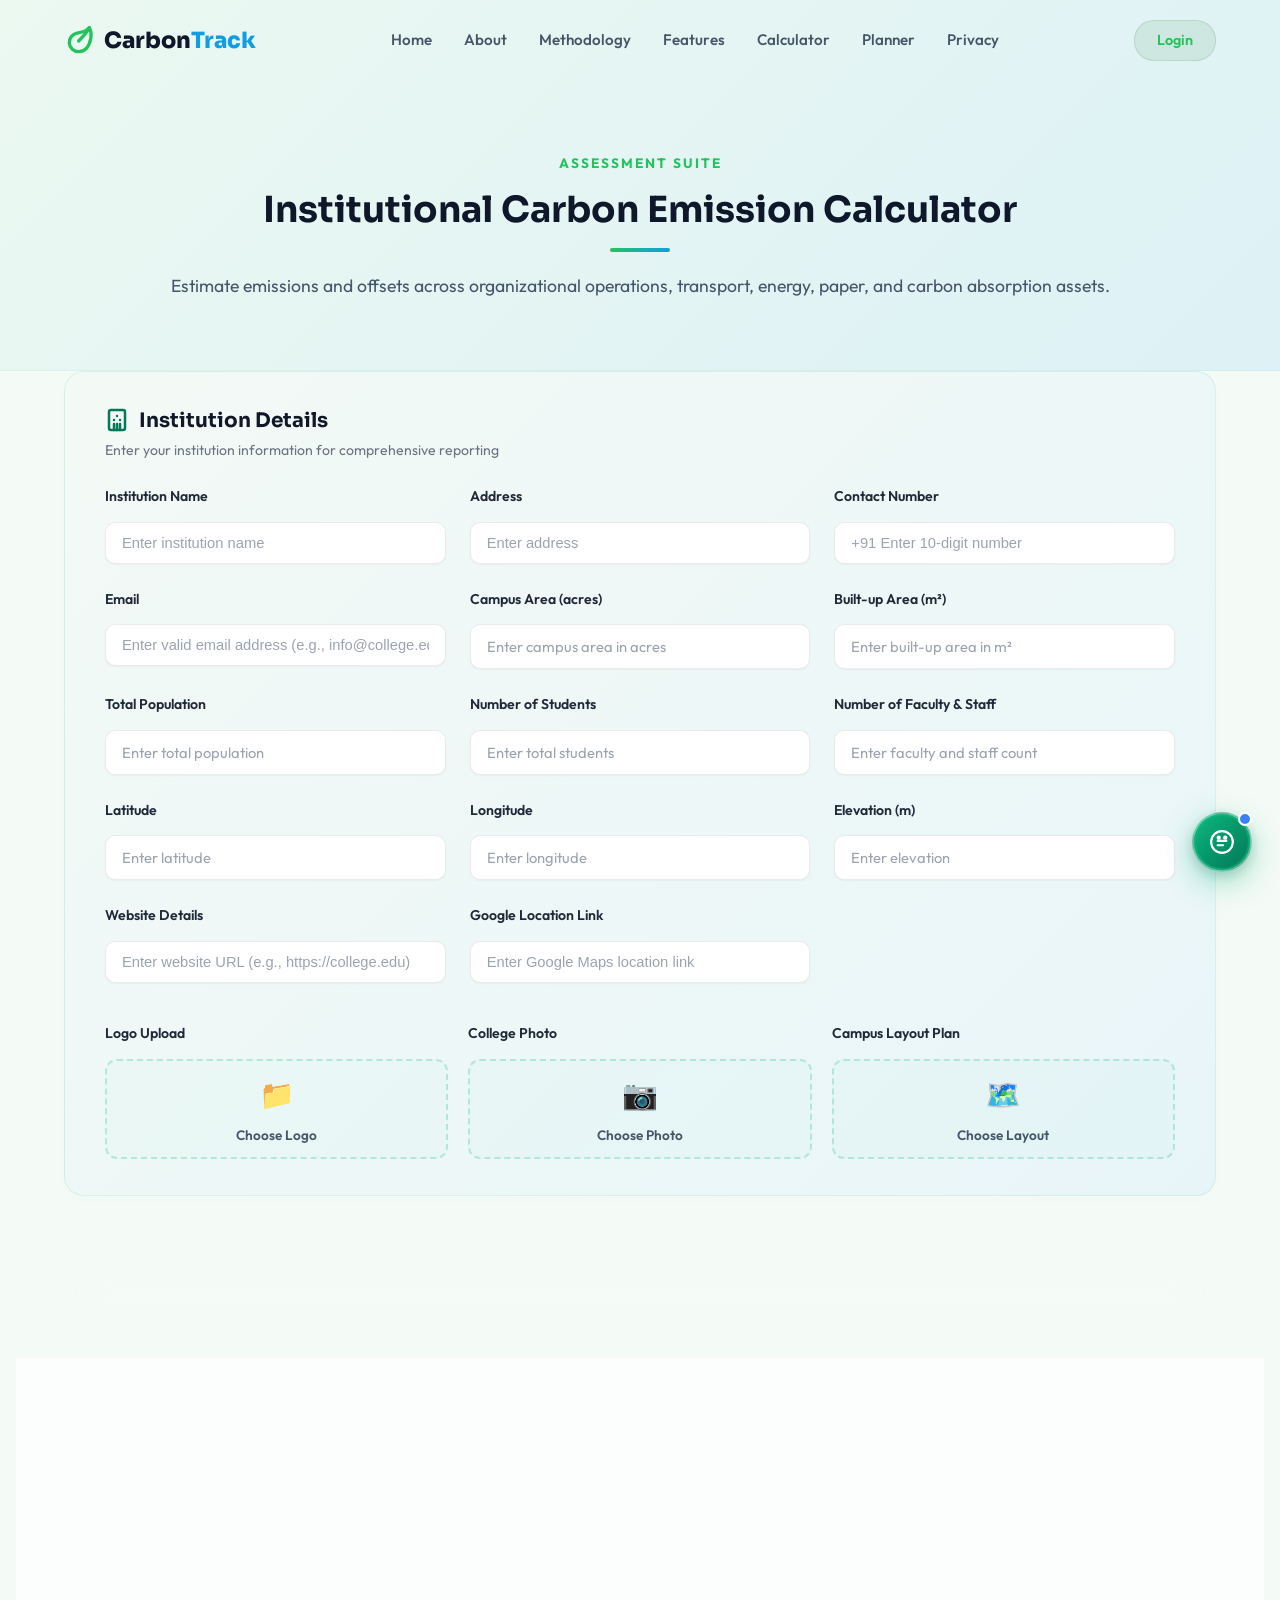
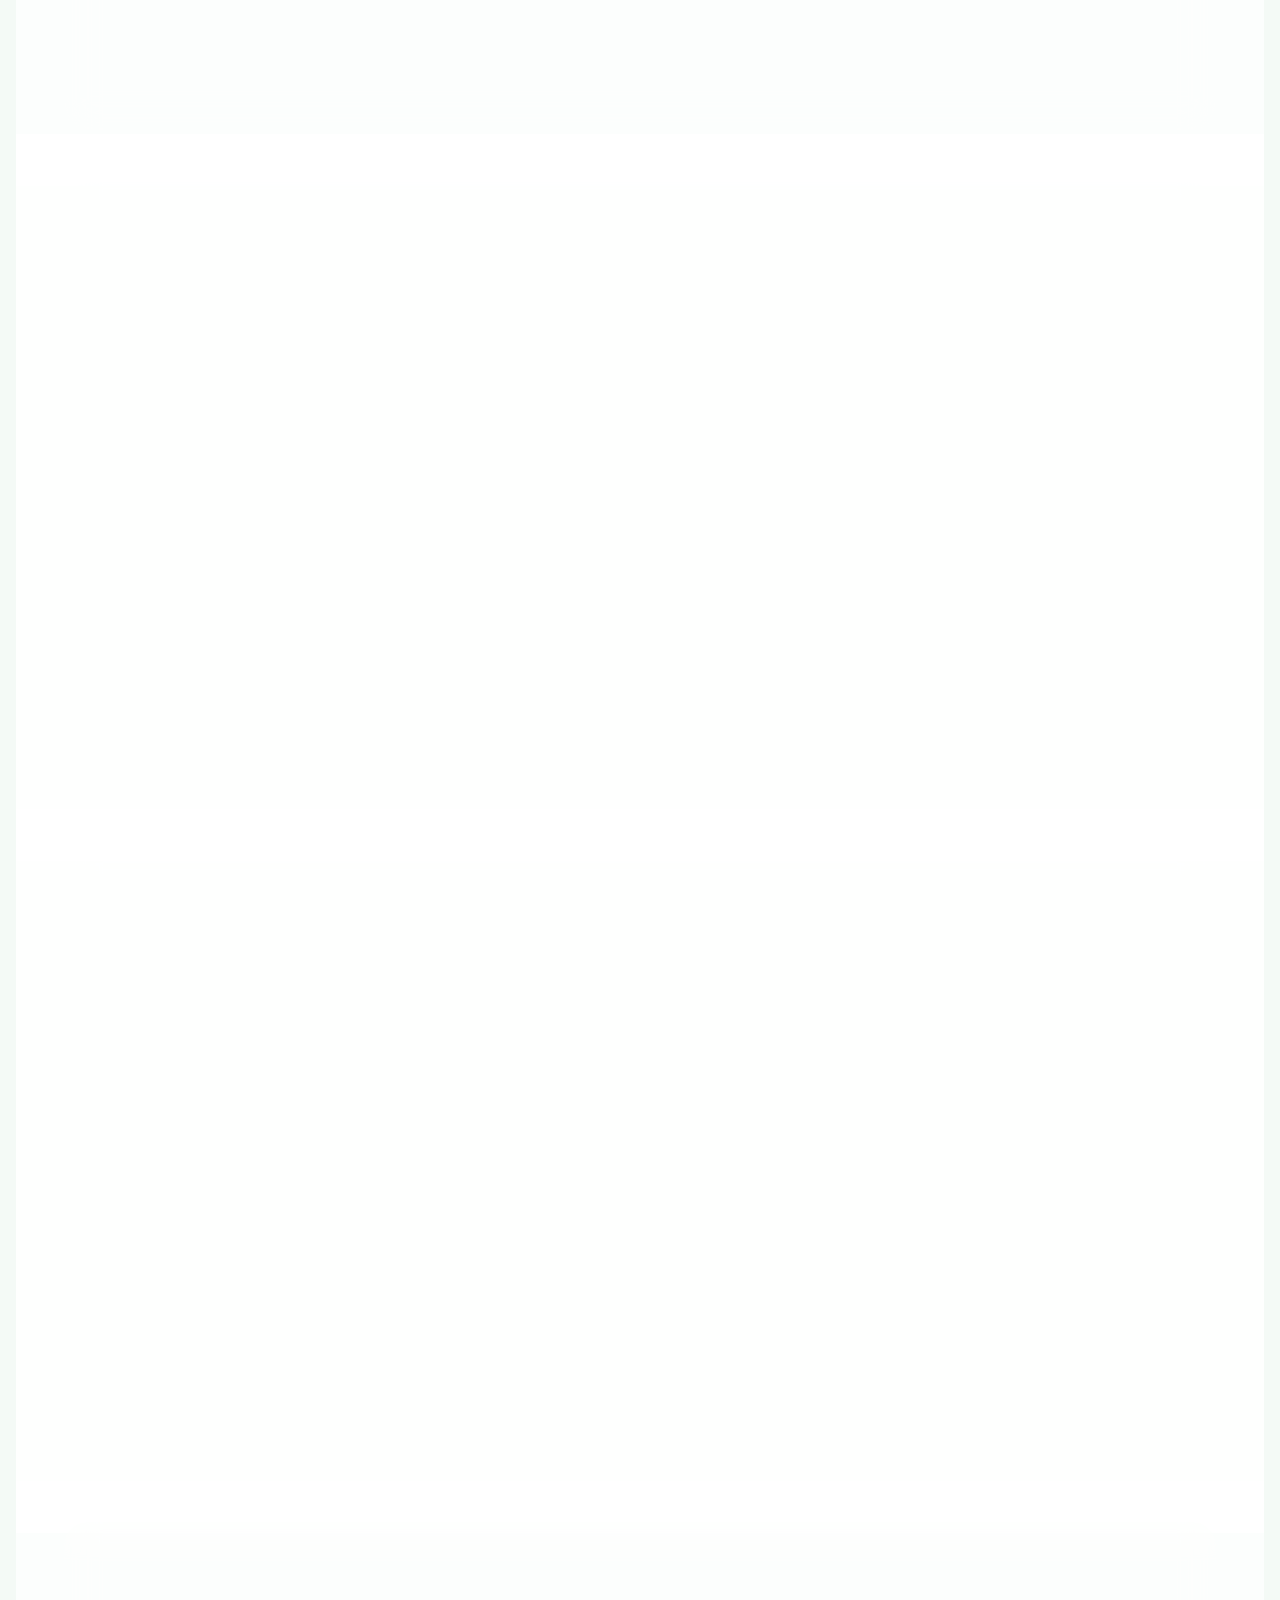
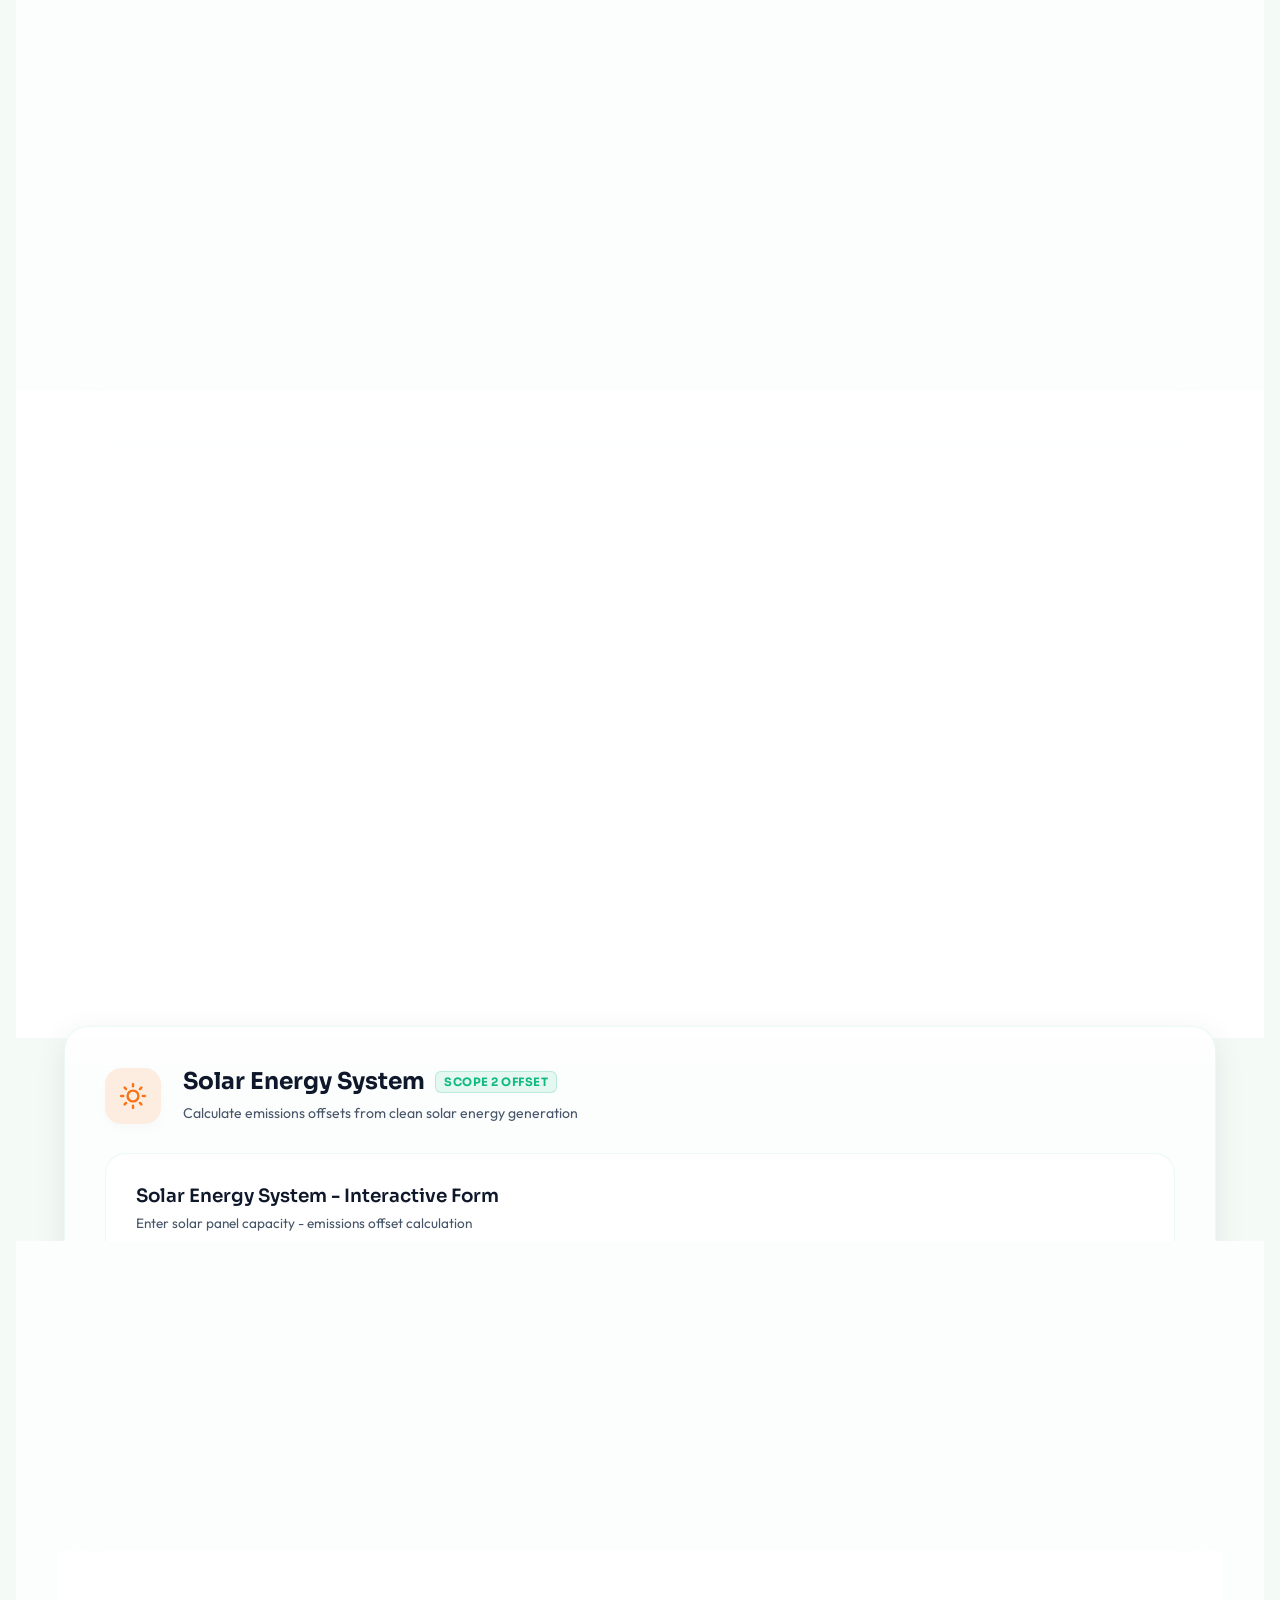
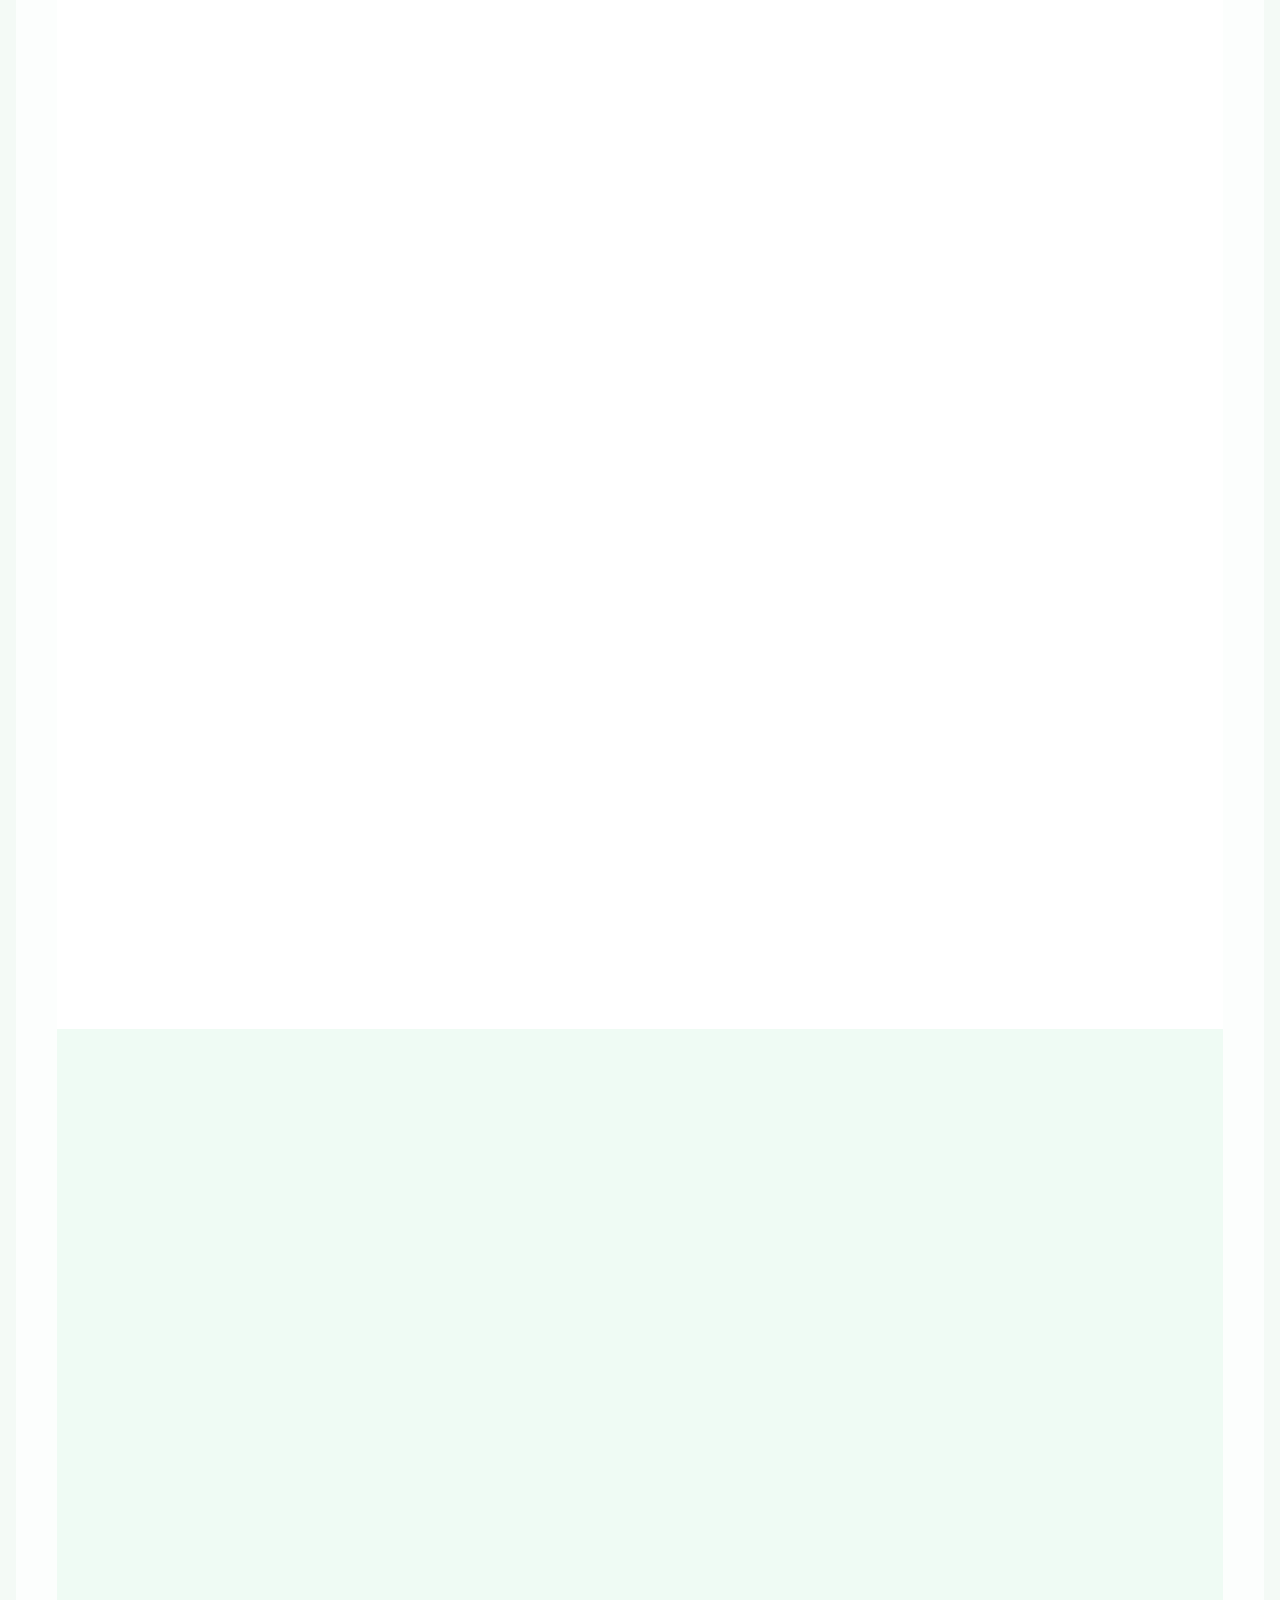
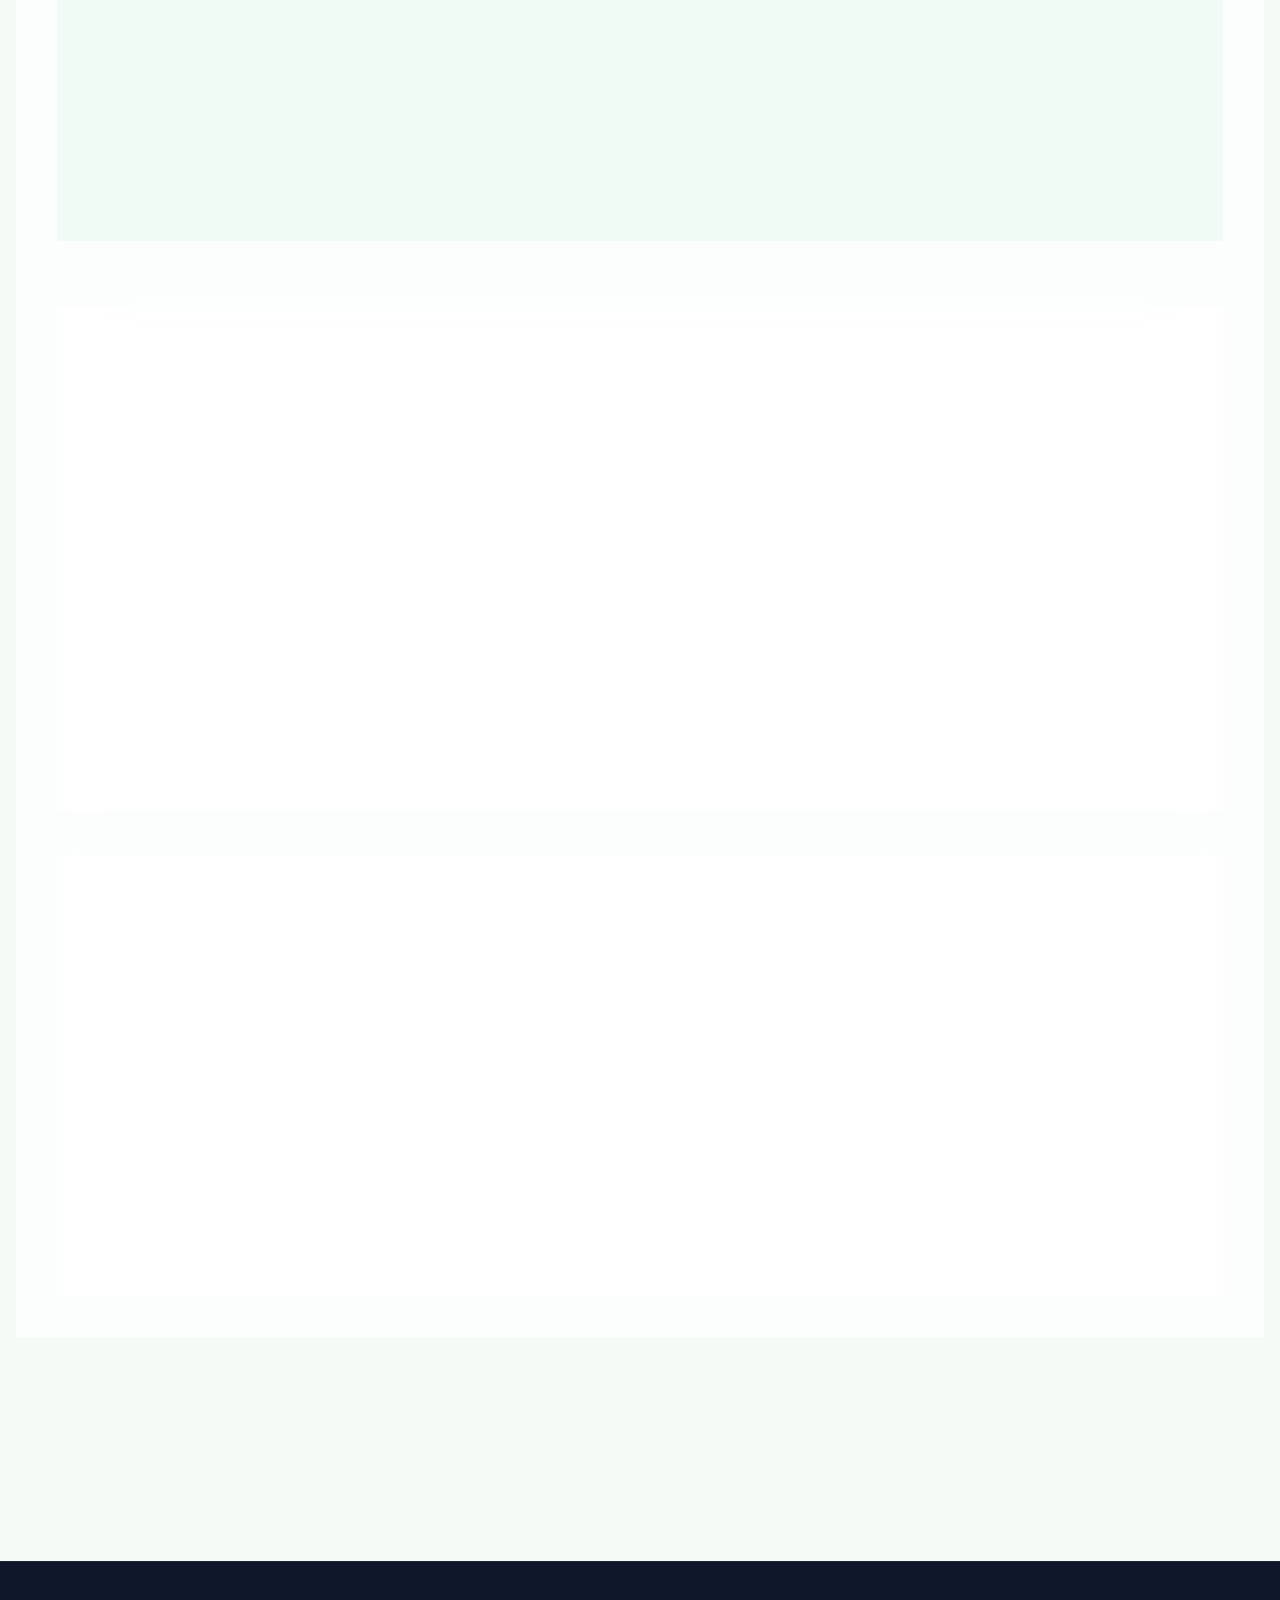
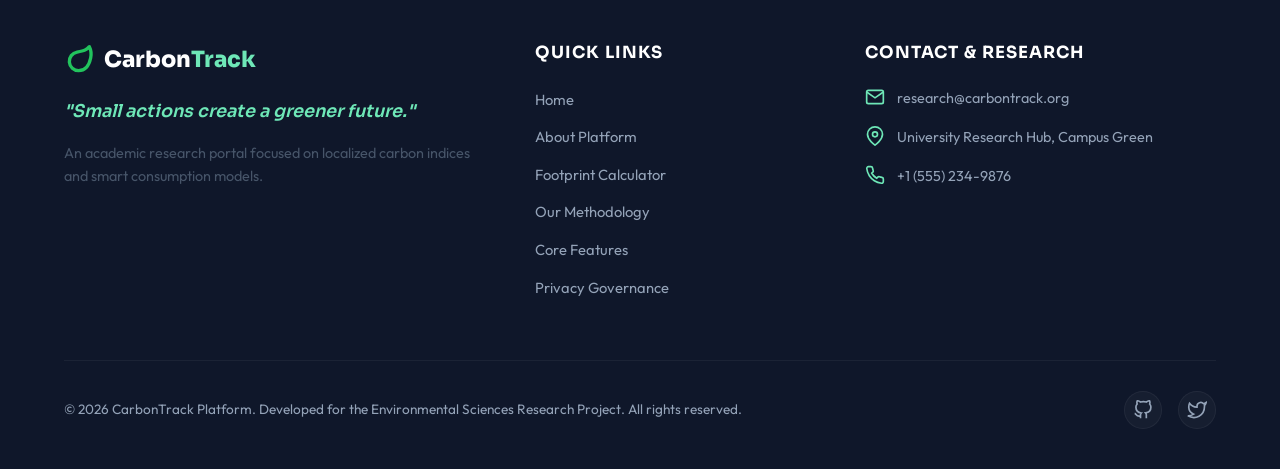
==== commit 1b7a2c8c: "feat: enhanced report generator with real-time date, logo/photo fix, dynamic AI report generation - " ====
--- a/carbontrack/calculator.html
+++ b/carbontrack/calculator.html
@@ -826,9 +826,10 @@
                                 </div>
                             </div>
                             
-                            <div style="margin-top: 20px; display: flex; justify-content: center; gap: 12px; flex-wrap: wrap;">
-                                <button class="btn btn-primary" id="btn-calculate-final">Calculate Net Carbon Footprint</button>
-                                <button class="btn btn-primary" id="btn-submit-backend" style="background: #9b59b6; border-color: #8e44ad;">Submit Data</button>
+                            <div style="margin-top: 20px; display: flex; justify-content: center; gap: 14px; flex-wrap: wrap;">
+                                <button class="btn btn-primary" id="btn-calculate-final">Calculate Net Footprint</button>
+                                <button class="btn btn-secondary" id="btn-view-summary-report" style="background: #3b82f6; border-color: #2563eb; color: #ffffff; font-weight: 700;">👁️ View Summary Report (New Tab)</button>
+                                <button class="btn btn-primary" id="btn-direct-download-pdf" style="background: #10b981; border-color: #059669; font-weight: 700;">📥 Download Report (PDF)</button>
                             </div>
                         </div>
                     </div>
@@ -900,9 +901,9 @@
                             <span class="stat-label">Net Carbon Footprint</span>
                             <span class="stat-value" id="summary-net">0.00 <span class="stat-unit">tCO₂e/yr</span></span>
                         </div>
-                        <div class="summary-actions">
-                            <button class="btn btn-primary" id="btn-recalculate-all">Recalculate All</button>
-                            <button class="btn btn-secondary" id="btn-export-full-report">Export Summary Report</button>
+                        <div class="summary-actions" style="display: flex; gap: 8px; flex-wrap: wrap;">
+                            <button class="btn btn-secondary" id="btn-view-summary-report-sticky" style="background: #3b82f6; border-color: #2563eb; color: #ffffff; font-weight: 700; padding: 8px 14px; font-size: 0.85rem;">👁️ View Report (New Tab)</button>
+                            <button class="btn btn-primary" id="btn-direct-download-pdf-sticky" style="background: #10b981; border-color: #059669; font-weight: 700; padding: 8px 14px; font-size: 0.85rem;">📥 Download PDF</button>
                         </div>
                     </div>
                 </div>
